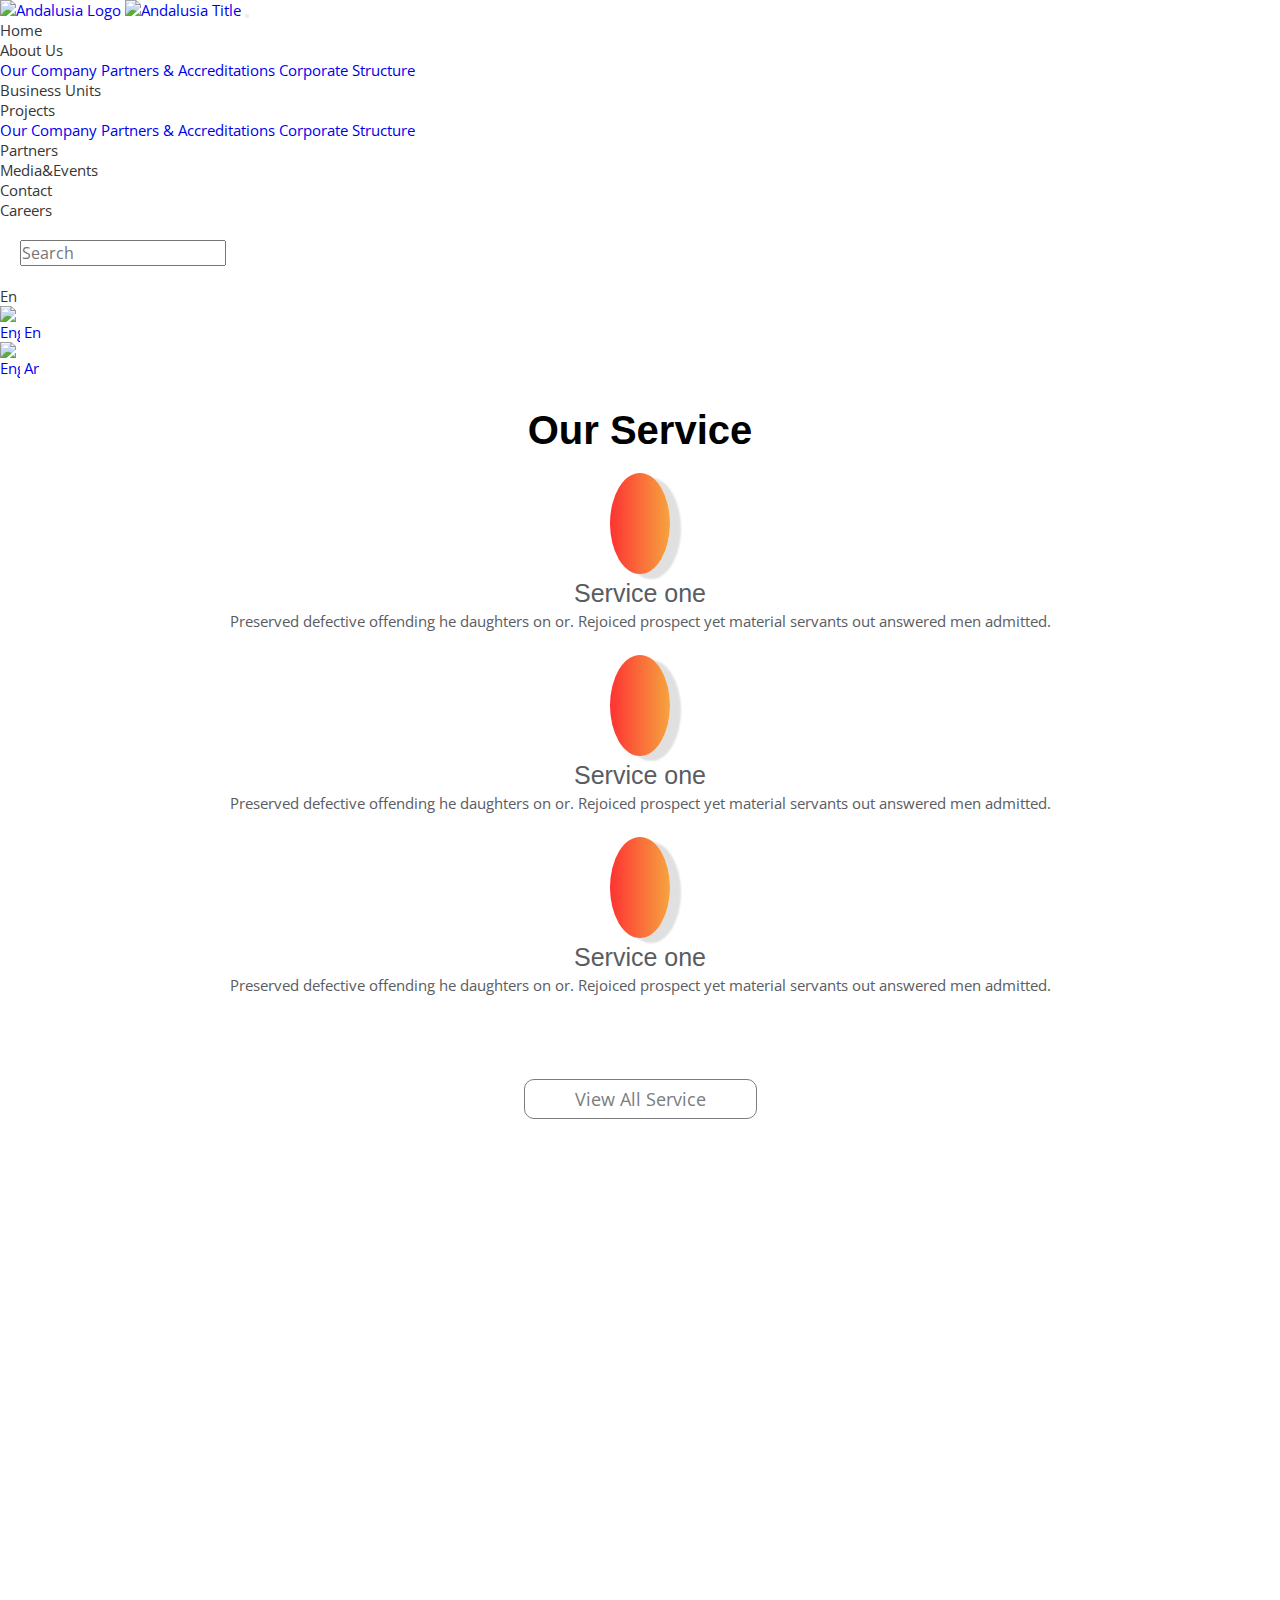
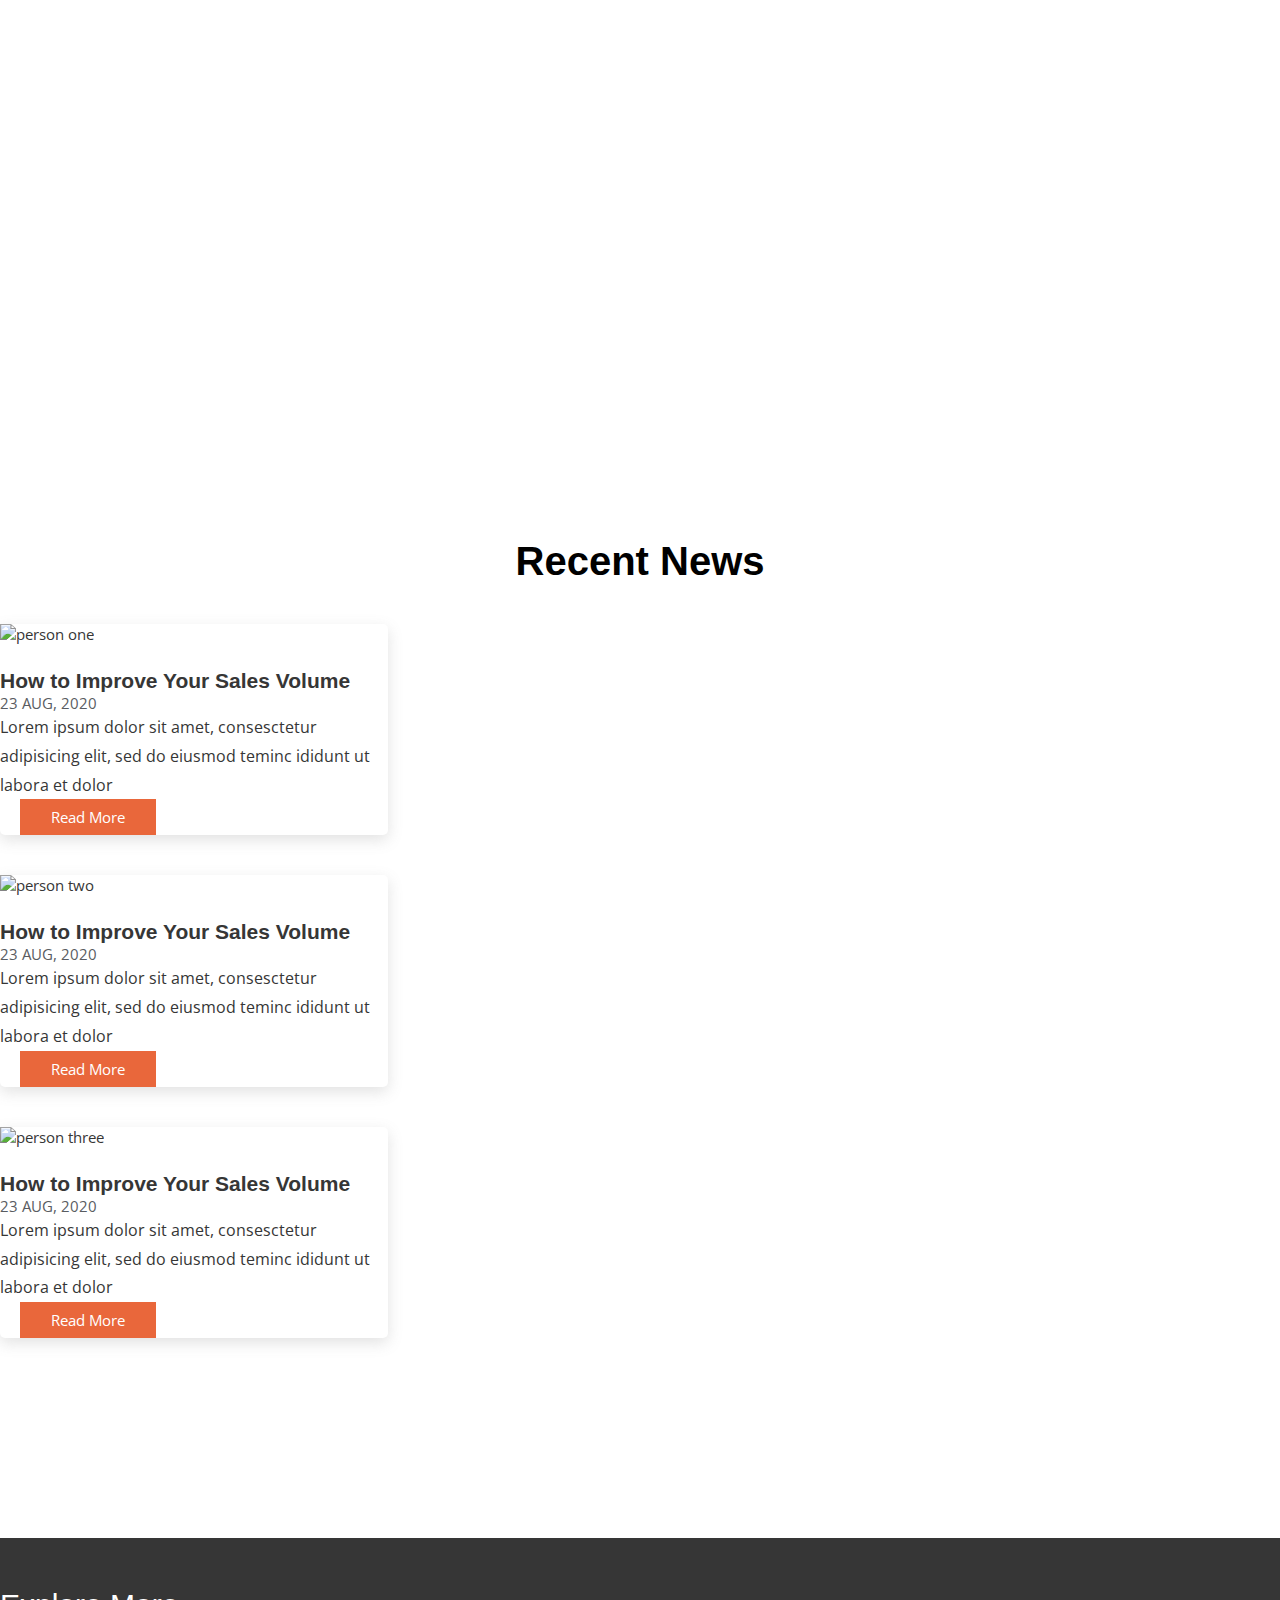
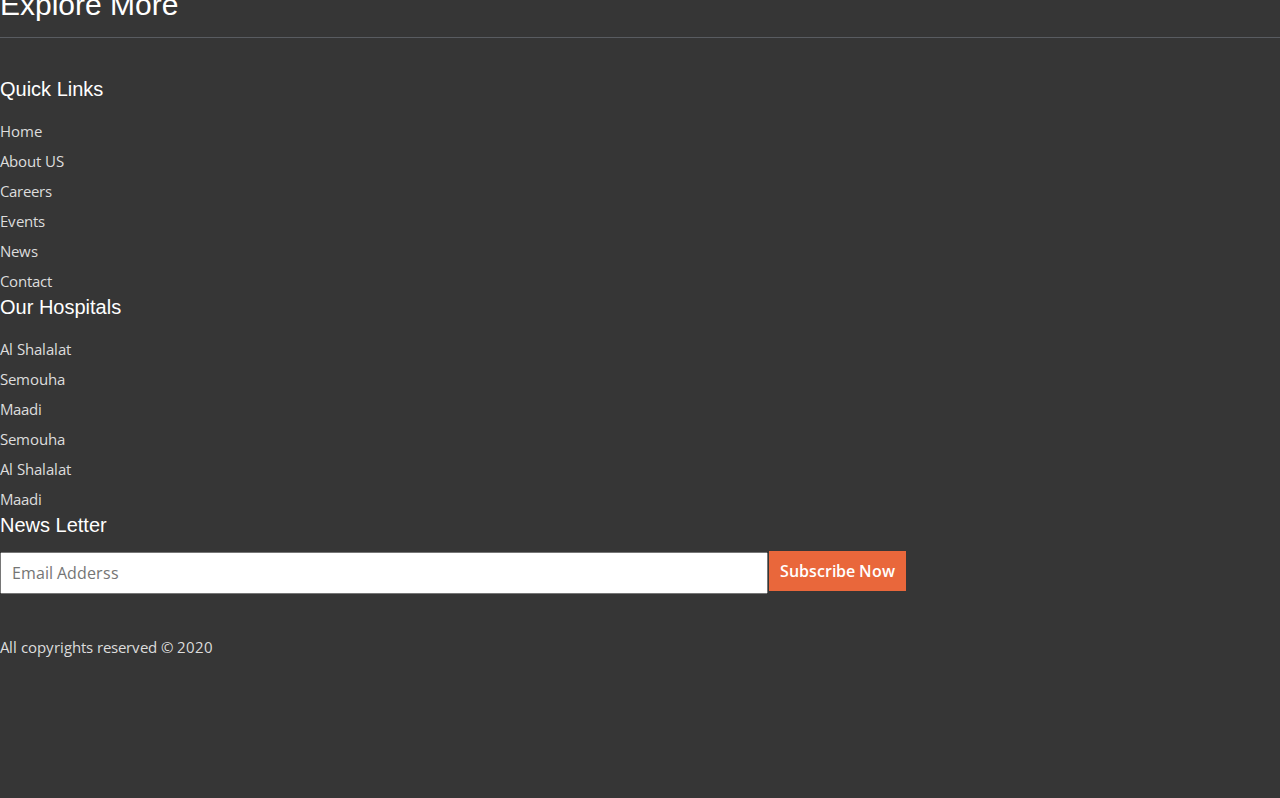
==== index.html @ 918c397b "Add Partner section" ====
<!DOCTYPE html>
<html lang="en">

<head>
    <meta charset="UTF-8">
    <meta name="viewport" content="width=device-width, initial-scale=1.0">
    <title>andalusiagroup</title>

    <!-- Favicons-->
    <link rel="icon" type="image/png" sizes="32x32" href="images/logo/favicon.ico" />

    <!-- Google Fonts -->
    <link rel="stylesheet" href="https://fonts.googleapis.com/css2?family=Open+Sans:wght@300&display=swap" />

    <!-- CSS Vendors -->
    <link rel="stylesheet" href="css/vendors/font-awesome-all.css" />
    <link rel="stylesheet" href="css/vendors/flaticon.css" />
    <link rel="stylesheet" href="css/vendors/bootstrap.min.css" />
    <link rel="stylesheet" href="css/vendors/owl.carousel.min.css" />
    <link rel="stylesheet" href="css/vendors/owl.theme.default.css" />

    <!-- Main CSS -->
    <link rel="stylesheet" href="css/style.css" />

    <!-- HTML5 shim and Respond.js for IE8 support of HTML5 elements and media queries -->
    <!-- WARNING: Respond.js doesn't work if you view the page via file:// -->
    <!--[if lt IE 9]>
            <script src="https://oss.maxcdn.com/html5shiv/3.7.3/html5shiv.min.js"></script>
            <script src="https://oss.maxcdn.com/respond/1.4.2/respond.min.js"></script>
    <![endif]-->


</head>

<body>

    <!-- Navbar -->
    <nav id="nav" class="main-nav navbar navbar-expand-lg navbar-light shadow-sm">
        <div class="container">
            <a class="navbar-brand" href="#">
                <img src="images/logo/logo.png" alt="Andalusia Logo" />
                <img src="images/logo/Layer 1.png" alt="Andalusia Title" />
            </a>
            <button class="navbar-toggler" type="button" data-toggle="collapse" data-target="#navbarSupportedContent"
                aria-controls="navbarSupportedContent" aria-expanded="false" aria-label="Toggle navigation">
                <span class="navbar-toggler-icon"></span>
            </button>

            <div class="collapse navbar-collapse" id="navbarSupportedContent">
                <ul class="navbar-nav mr-auto">
                    <li class="nav-item active">
                        <a class="nav-link" href="#">Home</span></a>
                    </li>
                    <li class="nav-item dropdown">
                        <a class="nav-link" href="#" id="navbarDropdown" role="button" data-toggle="dropdown"
                            aria-haspopup="true" aria-expanded="false">
                            About Us
                        </a>
                        <div class="dropdown-menu" aria-labelledby="navbarDropdown">
                            <a class="dropdown-item" href="#">Our Company</a>
                            <a class="dropdown-item" href="#">Partners & Accreditations</a>
                            <a class="dropdown-item" href="#">Corporate Structure</a>
                        </div>
                    </li>
                    <li class="nav-item">
                        <a class="nav-link" href="#our-services">Business Units</a>
                    </li>
                    <li class="nav-item dropdown">
                        <a class="nav-link" href="#" id="navbarDropdown" role="button" data-toggle="dropdown"
                            aria-haspopup="true" aria-expanded="false">
                            Projects
                        </a>
                        <div class="dropdown-menu" aria-labelledby="navbarDropdown">
                            <a class="dropdown-item" href="#">Our Company</a>
                            <a class="dropdown-item" href="#">Partners & Accreditations</a>
                            <a class="dropdown-item" href="#">Corporate Structure</a>
                        </div>
                    </li>
                    <li class="nav-item"><a class="nav-link" href="#">Partners</a></li>
                    <li class="nav-item"><a class="nav-link" href="#">Media&Events</a></li>
                    <li class="nav-item"><a class="nav-link" href="#">Contact</a></li>
                    <li class="nav-item"><a class="nav-link" href="#">Careers</a></li>

                    <li class="nav-item">
                        <a class="nav-link" href="#" id="navbarDropdown" role="button" data-toggle="dropdown"
                            aria-haspopup="true" aria-expanded="false">
                            <i class="far fa-search"></i>
                        </a>
                        <div class="dropdown-menu search-bar" aria-labelledby="navbarDropdown">
                            <form class="form-inline my-2 my-lg-0">
                                <input class="form-control mr-sm-2" type="search" placeholder="Search"
                                    aria-label="Search">
                                <button class="btn btn-search" type="submit"><i class="far fa-search"></i></button>
                            </form>
                        </div>
                    </li>

                    <li class="nav-item dropdown">
                        <a class="nav-link" href="#" id="navbarDropdown" role="button" data-toggle="dropdown"
                            aria-haspopup="true" aria-expanded="false">
                            En
                        </a>
                        <ul class="dropdown-menu dropdown-menu-lang" aria-labelledby="navbarDropdown">
                            <li>
                                <a class="dropdown-item" href="#">
                                    <img class="flag-icon"
                                        src="images/logo/1200px-United-kingdom_flag_icon_round.svg.png" alt="English" />
                                    En
                                </a>
                            </li>
                            <li>
                                <a class="dropdown-item" href="#">
                                    <img class="flag-icon"
                                        src="images/logo/1200px-United-kingdom_flag_icon_round.svg.png" alt="English" />
                                    Ar
                                </a>
                            </li>
                        </ul>
                    </li>

                </ul>
            </div>
        </div>
    </nav>
    <!-- End Navbar -->

    <main>
        <!-- Our Service Section -->
        <section class="our-service">
            <div class="container">

                <h3 class="section-title">Our Service</h3>
                <div class="line"></div>

                <div class="card-group">
                    <div class="card service-card">
                        <div class="card-top">
                            <span><i class="far fa-hospital"></i></span>
                        </div>
                        <div class="card-body">
                            <h5 class="card-title">Service one</h5>
                            <p class="card-text">Preserved defective offending he daughters on or. Rejoiced prospect yet
                                material servants out answered men admitted.</p>
                        </div>
                    </div>
                    <div class="card service-card">
                        <div class="card-top">
                            <span><i class="fal fa-tooth"></i></span>
                        </div>
                        <div class="card-body">
                            <h5 class="card-title">Service one</h5>
                            <p class="card-text">Preserved defective offending he daughters on or. Rejoiced prospect yet
                                material servants out answered men admitted.</p>
                        </div>
                    </div>
                    <div class="card service-card">
                        <div class="card-top">
                            <span><i class="fas fa-hospital-user"></i></span>
                        </div>
                        <div class="card-body">
                            <h5 class="card-title">Service one</h5>
                            <p class="card-text">Preserved defective offending he daughters on or. Rejoiced prospect yet
                                material servants out answered men admitted.</p>
                        </div>
                    </div>
                </div>

                <div class="card-bottom">
                    <a class="btn btn-service" href="#">View All Service</a>
                </div>
            </div>
        </section>
        <!-- End Our Service Section -->

        <!-- Overview Section -->
        <section class="overview">
            <div class="container">
                <h3 class="section-title">Overview</h3>
                <div class="line"></div>

                <p>Andalusia is one of the leading regional players in the healthcare provision space in the Middle
                    East. With a network of general hospitals, specialized medical centers, and polyclinics across Egypt
                    and Saudi Arabia, Andalusia has built a unique footprint both in service spectrum and
                    geographically. Andalusia Group for Medical Services was founded in 1984 by the entrepreneur Dr.
                    Darweesh Zagzoug as a single hospital in Jeddah, Saudi Arabia; and grown over 30 years to own and
                    manage several healthcare facilities in both Saudi and Egypt. The second generation family owner Dr.
                    Hazem Zagzoug, the current CEO has made it possible for a renowned financial institution like the
                    IFC to join forces to serve more than 7 million patients in the last 10 years with amicable quality,
                    and creating 2000 new jobs. We are proud of our origin, our progress, as well as our partners. .</p>
            </div>
        </section>
        <!-- End Overview Section -->

        <!-- Statistics Section -->
        <section class="statistics">
            <div class="container">

                <h3 class="section-title">Statistics</h3>
                <div class="line"></div>

                <div class="card-group">
                    <div class="card statistic-card">
                        <div class="card-top">
                            <span><i class="far fa-walking"></i></span>
                        </div>
                        <div class="card-body">
                            <h5 class="card-title">3.21570</h5>
                            <p class="card-text">Clients Serviced</p>
                        </div>
                    </div>

                    <div class="card statistic-card">
                        <div class="card-top">
                            <span><i class="fas fa-cog"></i></span>
                        </div>
                        <div class="card-body">
                            <h5 class="card-title">5140</h5>
                            <p class="card-text">Machienes</p>
                        </div>
                    </div>

                    <div class="card statistic-card">
                        <div class="card-top">
                            <span><i class="fas fa-user-friends"></i></span>
                        </div>
                        <div class="card-body">
                            <h5 class="card-title">61473</h5>
                            <p class="card-text">Qulified Staff</p>
                        </div>
                    </div>

                    <div class="card statistic-card">
                        <div class="card-top">
                            <span><i class="fas fa-map-marker-alt"></i></span>
                        </div>
                        <div class="card-body">
                            <h5 class="card-title">126</h5>
                            <p class="card-text">Sites</p>
                        </div>
                    </div>
                </div>
            </div>
        </section>
        <!-- End Statistics Section -->

        <!-- News Section -->
        <section class="news">
            <div class="container">
                <h3 class="section-title">Recent News</h3>
                <div class="line"></div>

                <div class="card-group">
                    <div class="card new-card">
                        <div class="card-top">
                            <img src="images/others/Layer1.png" alt="person one">
                        </div>
                        <div class="card-body">
                            <h5 class="card-title">How to Improve Your Sales Volume</h5>
                            <span class="data">23 AUG, 2020</span>
                            <p class="card-text">Lorem ipsum dolor sit amet, consesctetur adipisicing elit, sed do
                                eiusmod teminc ididunt ut labora et dolor</p>
                        </div>
                        <div class="card-bottom"><a class="btn btn-card" href="#">Read More</a></div>
                    </div>

                    <div class="card new-card">
                        <div class="card-top">
                            <img src="images/others/Layer2.png" alt="person two">
                        </div>
                        <div class="card-body">
                            <h5 class="card-title">How to Improve Your Sales Volume</h5>
                            <span class="data">23 AUG, 2020</span>
                            <p class="card-text">Lorem ipsum dolor sit amet, consesctetur adipisicing elit, sed do
                                eiusmod teminc ididunt ut labora et dolor</p>
                        </div>
                        <div class="card-bottom"><a class="btn btn-card" href="#">Read More</a></div>
                    </div>

                    <div class="card new-card">
                        <div class="card-top">
                            <img src="images/others/Layer1.png" alt="person three">
                        </div>
                        <div class="card-body">
                            <h5 class="card-title">How to Improve Your Sales Volume</h5>
                            <span class="data">23 AUG, 2020</span>
                            <p class="card-text">Lorem ipsum dolor sit amet, consesctetur adipisicing elit, sed do
                                eiusmod teminc ididunt ut labora et dolor</p>
                        </div>
                        <div class="card-bottom"><a class="btn btn-card" href="#">Read More</a></div>
                    </div>

                </div>
            </div>
        </section>
        <!-- End News Section -->

        <!-- Partner Section -->
        <section class="partenr">

            <h3 class="section-title">Great Partners</h3>
            <div class="line"></div>

            <div class="owl-carousel owl-theme">
                <div class="item">
                    <img src="images/partners/partner1.png" alt="partner1">
                </div>
                <div class="item">
                    <img src="images/partners/partner2.png" alt="partner2">
                </div>
                <div class="item">
                    <img src="images/partners/partner3.png" alt="partner3">
                </div>
                <div class="item">
                    <img src="images/partners/partner4.png" alt="partner4">
                </div>
                <div class="item">
                    <img src="images/partners/partner4.png" alt="partner5">
                </div>
                <div class="item">
                    <img src="images/partners/partner5.png" alt="partner6">
                </div>
            </div>
        </section>
        <!-- End Partner Section -->

    </main>

    <!-- Footer -->
    <footer class="main-footer">
        <div class="container">
            <h3 class="footer-title">Explore More</h3>

            <div class="body-footer">
                <div class="row">
                    <div class="col-lg-6 col-md-6 side-left">
                        <div class="row">
                            <div class="col-lg-6 col-md-6">
                                <h4 class="title">Quick Links</h4>
                                <ul>
                                    <li class="item">Home</li>
                                    <li class="item">About US</li>
                                    <li class="item">Careers</li>
                                    <li class="item">Events</li>
                                    <li class="item">News</li>
                                    <li class="item">Contact</li>
                                </ul>
                            </div>
                            <div class="col-lg-6 col-md-6">
                                <h4 class="title">Our Hospitals</h4>
                                <ul>
                                    <li class="item">Al Shalalat</li>
                                    <li class="item">Semouha</li>
                                    <li class="item">Maadi</li>
                                    <li class="item">Semouha</li>
                                    <li class="item">Al Shalalat</li>
                                    <li class="item">Maadi</li>
                                </ul>
                            </div>
                        </div>
                    </div>
                    <div class="col-lg-6 col-md-6 side-right">
                        <h4 class="title">News Letter</h4>
                        <form action="">
                            <input class="input-form" type="mail" placeholder="Email Adderss" />
                            <button class="btn btn-submit">Subscribe Now</button>
                        </form>
                        <div>
                            <p>All copyrights reserved &copy; 2020</p>
                            <div class="socialLinks">
                                <a href="#"><i class="fab fa-twitter"></i></a>
                                <a href="#"><i class="fab fa-facebook-f"></i></a>
                                <a href="#"><i class="fab fa-instagram"></i></a>
                            </div>
                        </div>
                    </div>
                </div>
            </div>
        </div>
    </footer>
    <!--End Footer -->

    <!-- plugins -->
    <script src="js/jquery.min.js"></script>
    <script src="js/popper.min.js"></script>
    <script src="js/bootstrap.min.js"></script>
    <script src="js/owl.carousel.min.js"></script>

    <!-- Main JS -->
    <script src="js/main.js"></script>
</body>

</html>
---- css/style.css ----
/*
Name: 			style.scss
Written by: 	Ahmed Osama Bedawy - (https://github.com/ahmeddoosama)
*/
/* Colors */
/* Fonts */
/* btns */
/* cards */
/* Sections */
/* Section titles */
/* Responsive */
/* Colors */
/*** 

====================================================================
  Global Settings
====================================================================

 ***/
html {
  box-sizing: border-box;
  -ms-overflow-style: scrollbar;
}

*,
*::before,
*::after {
  box-sizing: inherit;
  margin: 0;
  padding: 0;
}

body {
  font-family: "Open Sans", sans-serif;
  font-size: 15px;
  font-weight: 400;
}

a {
  text-decoration: none;
  transition: all 500ms ease;
  -moz-transition: all 500ms ease;
  -webkit-transition: all 500ms ease;
  -ms-transition: all 500ms ease;
  -o-transition: all 500ms ease;
}

a:hover {
  text-decoration: none;
  outline: none;
}

input,
button,
select,
textarea {
  font-family: "Open Sans", sans-serif;
  font-weight: 400;
  font-size: 16px;
}

ul,
li {
  list-style: none;
  padding: 0px;
  margin: 0px;
}

input {
  transition: all 500ms ease;
}

button:focus,
input:focus,
textarea:focus {
  outline: none;
  box-shadow: none;
  transition: all 500ms ease;
}

p {
  position: relative;
  font-family: "Open Sans", sans-serif;
  font-weight: 400;
  line-height: 1.8;
  margin: 0px;
  transition: all 500ms ease;
}

h1,
h2,
h3,
h4,
h5,
h6 {
  position: relative;
  font-family: "Open Sans Condensed", sans-serif;
  font-weight: 400;
  margin: 0px;
  transition: all 500ms ease;
}

img {
  max-width: 100%;
}

/* Section Title */
.section-title {
  text-align: center;
  font-size: 40px;
  font-weight: 600;
  margin: 30px 0;
}

/* Colors */
/* Fonts */
/* btns */
/* cards */
/* Sections */
/* Section titles */
/* Responsive */
/* Colors */
.btn {
  color: #e9673b;
  text-align: center;
  border: 1px solid #e9673b;
  background-color: unset;
  border-radius: 0;
  width: auto;
  outline: none;
  cursor: pointer;
  text-decoration: none;
  display: inline-block;
}
.btn:hover {
  color: #e9673b;
  opacity: 0.5;
}

/* btn-search */
.btn-search {
  border: none;
  position: absolute;
  right: 25px;
}

/* btn-service */
.btn-service {
  color: #595C61;
  border: 1px solid #595C61;
  opacity: 0.8;
  padding: 7px 50px;
  border-radius: 10px;
  font-size: 18px;
}

/* btn-card */
.btn-card {
  padding: 7px 30px;
  color: #FFF;
  background-color: #e9673b;
}

/* btn-submit */
.btn-submit {
  position: relative;
  bottom: 2px;
  right: 3px;
  padding: 8px 10px;
  color: #FFF;
  background-color: #e9673b;
  font-weight: 600;
}

/* Colors */
/* Fonts */
/* btns */
/* cards */
/* Sections */
/* Section titles */
/* Responsive */
/* Colors */
.card {
  border: none;
  text-align: center;
  margin: 40px 0;
  color: #363636;
  background-color: unset;
}
.card .card-top {
  margin-bottom: 25px;
}
.card .card-top > span {
  padding: 20px 30px;
  color: #FFF;
  font-size: 45px;
}
.card .card-body .card-title {
  font-size: 25px;
}

/* Service Card */
.service-card .card-top > span {
  background-image: linear-gradient(90deg, #833ab4 0%, #a3328c 0%, #fd1d1d 0%, #f69b2b 100%, #f69b2b 100%);
  border-radius: 50%;
  box-shadow: 11px 5px 2px #DDD;
  opacity: 0.9;
}
.service-card .card-body .card-title,
.service-card .card-body .card-text {
  color: #595C61;
}

/* statistics Card */
.statistic-card .card-top > span {
  padding: 10px 20px;
  font-size: 45px;
  border: 3px solid #FFF;
  border-radius: 15px;
}
.statistic-card .card-body {
  color: #FFF;
}
.statistic-card .card-body .card-title {
  font-size: 30px;
  font-weight: 600;
}
.statistic-card .card-body .card-text {
  font-size: 20px;
  font-weight: 600;
  line-height: 1;
}
.statistic-card:hover span {
  color: #e9673b;
  background-color: #FFF;
}

/* Nwes Card */
.new-card {
  text-align: left;
  border-radius: 5px;
  box-shadow: 0 5px 15px 0 rgba(110, 110, 110, 0.2);
  max-width: 30.333333%;
  margin-right: 3%;
}
.new-card .card-body .card-title {
  font-weight: 600;
  font-size: 21px;
}
.new-card .card-body .data {
  color: #595C61;
}
.new-card .card-body .card-text {
  font-size: 16px;
}
.new-card .card-bottom {
  margin: 0 0 20px 20px;
}

/* ========== Contain navbar style ========== */
/* Colors */
/* Fonts */
/* btns */
/* cards */
/* Sections */
/* Section titles */
/* Responsive */
/* Colors */
/* ========== Navbar ========== */
.main-nav {
  position: relative;
  right: 0;
  left: 0;
  z-index: 1030;
}
.main-nav .navbar-collapse {
  flex-grow: 0;
}
.main-nav .navbar-collapse .navbar-nav .nav-item .nav-link {
  color: #363636;
}
.main-nav .navbar-collapse .navbar-nav .nav-item .nav-link:hover, .main-nav .navbar-collapse .navbar-nav .nav-item .nav-link:focus {
  color: #e9673b;
}
.main-nav .navbar-collapse .navbar-nav .nav-item .dropdown-menu {
  top: 55px;
}
.main-nav .navbar-collapse .navbar-nav .nav-item .search-bar {
  left: unset;
  right: 12%;
  padding: 20px;
  top: 73px;
}
.main-nav .navbar-collapse .navbar-nav .nav-item .dropdown-menu-lang {
  left: unset;
  right: 0;
}
.main-nav .navbar-collapse .navbar-nav .nav-item .flag-icon {
  max-width: 20px;
}

/* ========== Contain Footer style ========== */
/* Colors */
/* Fonts */
/* btns */
/* cards */
/* Sections */
/* Section titles */
/* Responsive */
/* Colors */
/* ========== Footer ========== */
.main-footer {
  background-color: #363636;
  color: #FFF;
  padding: 50px 0;
}
.main-footer .footer-title {
  text-align: start;
  border-bottom: 1px solid #595C61;
  font-size: 30px;
  padding-bottom: 15px;
}
.main-footer .body-footer {
  padding-top: 40px;
}
.main-footer .body-footer .title {
  font-size: 20px;
  padding-bottom: 15px;
}
.main-footer .body-footer ul > li {
  line-height: 2;
  color: #DDD;
}
.main-footer .body-footer .side-right .input-form {
  width: 60%;
  padding: 8px 10px;
}
.main-footer .body-footer .side-right > div {
  padding: 40px 0;
  color: #DDD;
}
.main-footer .body-footer .side-right .socialLinks {
  padding: 10px 0;
}
.main-footer .body-footer .side-right .socialLinks > a {
  margin-right: 10px;
  font-size: 20px;
  color: #DDD;
}

/* ========== Contain Home page style ========== */
/* Colors */
/* Fonts */
/* btns */
/* cards */
/* Sections */
/* Section titles */
/* Responsive */
/* Colors */
/* ========== Home page ========== */
main {
  /* All sections */
  /* our-service sections */
  /* overview sections */
  /* statistics sections */
  /* overview sections */
  /* statistics sections */
  /* Partner Section */
}
main section {
  margin: 20px 0 40px 0;
  text-align: center;
}
main .our-service .card-group {
  padding-bottom: 40px;
}
main .overview,
main .statistics {
  padding-top: 20px;
  background-size: cover;
  height: 450px;
}
main .overview h3,
main .statistics h3 {
  color: #FFF !important;
}
main .overview {
  background: url("../../images/background/Layer 7.png") no-repeat center center fixed;
}
main .overview p {
  font-size: 18px;
  color: #FFF !important;
}
@media only screen and (max-width: 1200px) {
  main .overview p {
    font-size: 15px;
  }
}
@media only screen and (max-width: 767px) {
  main .overview {
    height: 510px;
  }
  main .overview p {
    font-size: 12px;
  }
}
main .statistics {
  background: url("../../images/background/Layer 8.png") no-repeat center center fixed;
  padding-bottom: 20px;
}
main .partenr {
  background-image: url("../../images/background/Rectangle 10.png");
  padding-top: 5px;
  margin: 20px 0 0 0;
}
main .partenr .section-title {
  margin: 0;
  padding: 20px 0 90px 0;
  color: #FFF;
}
main .partenr .owl-carousel .owl-nav,
main .partenr .owl-carousel .owl-dots {
  display: none;
}
main .partenr .owl-carousel .owl-item {
  margin-right: 40px !important;
}

/*# sourceMappingURL=style.css.map */
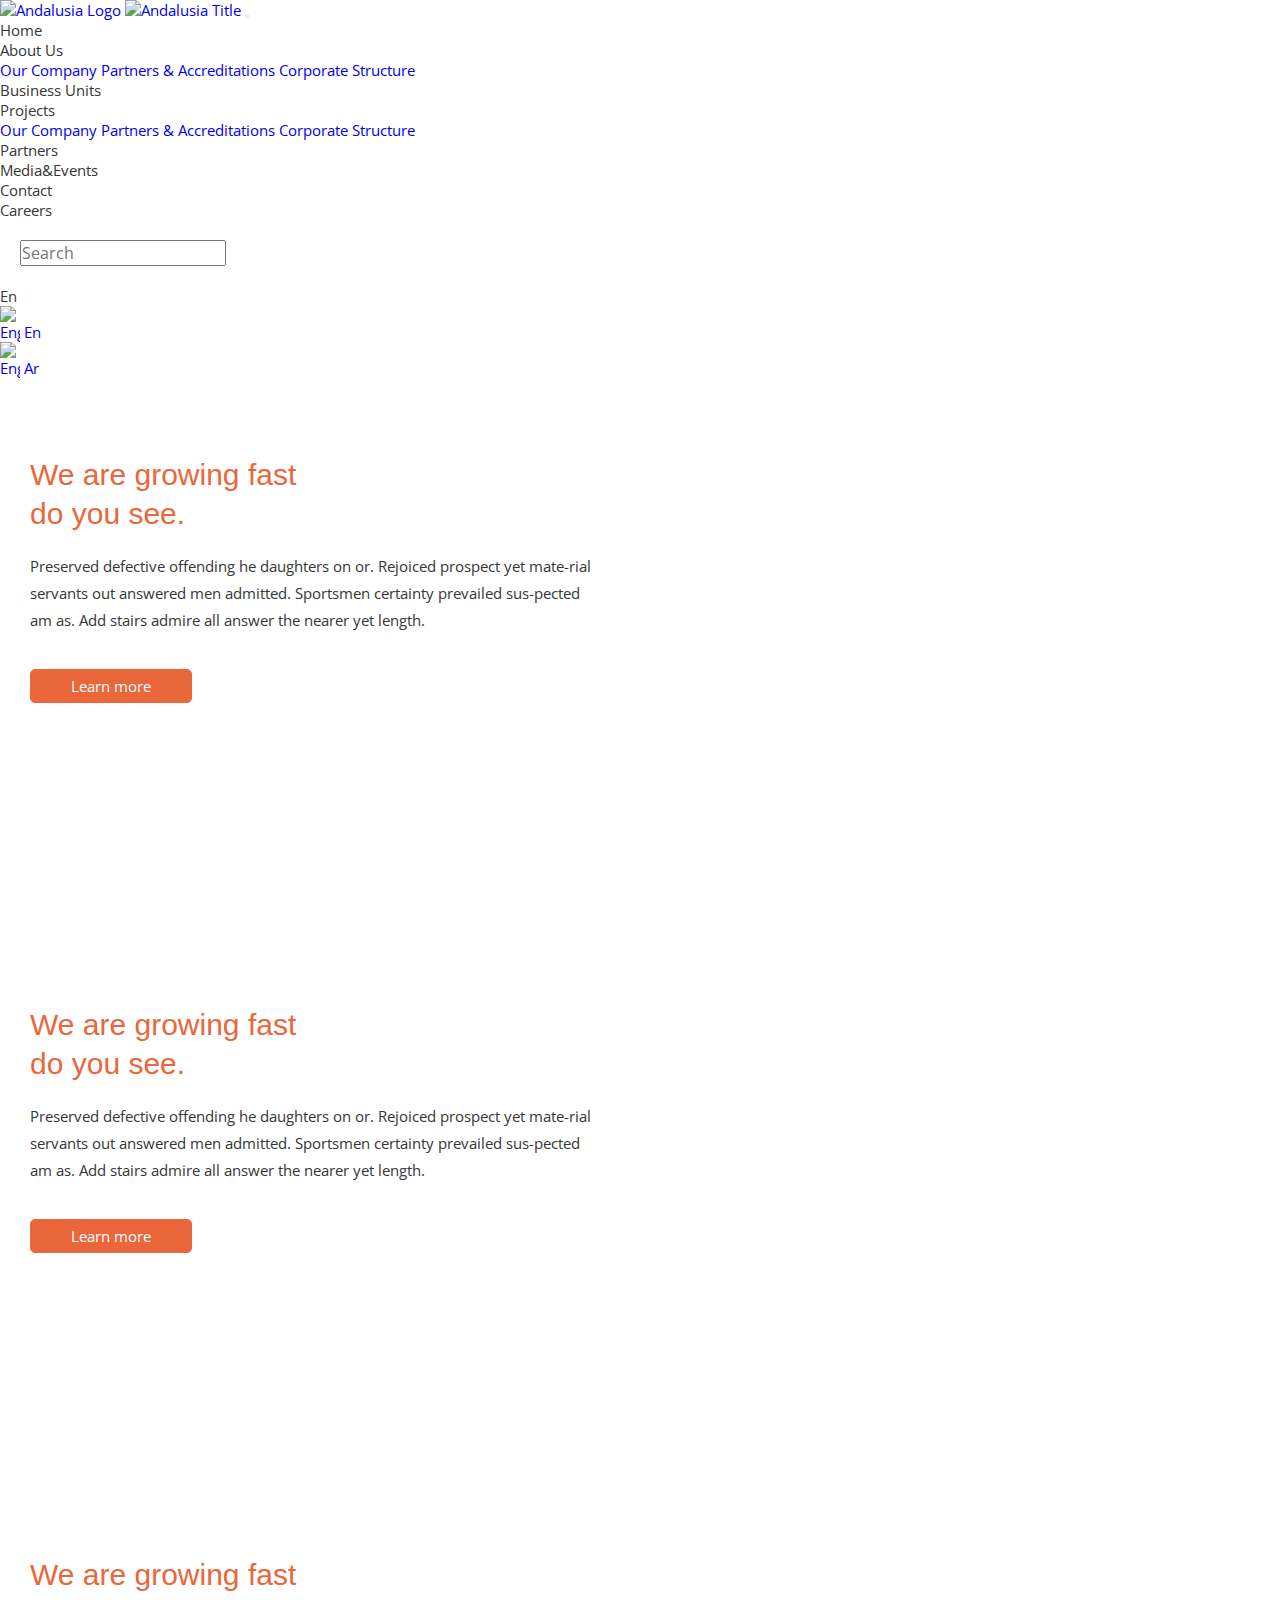
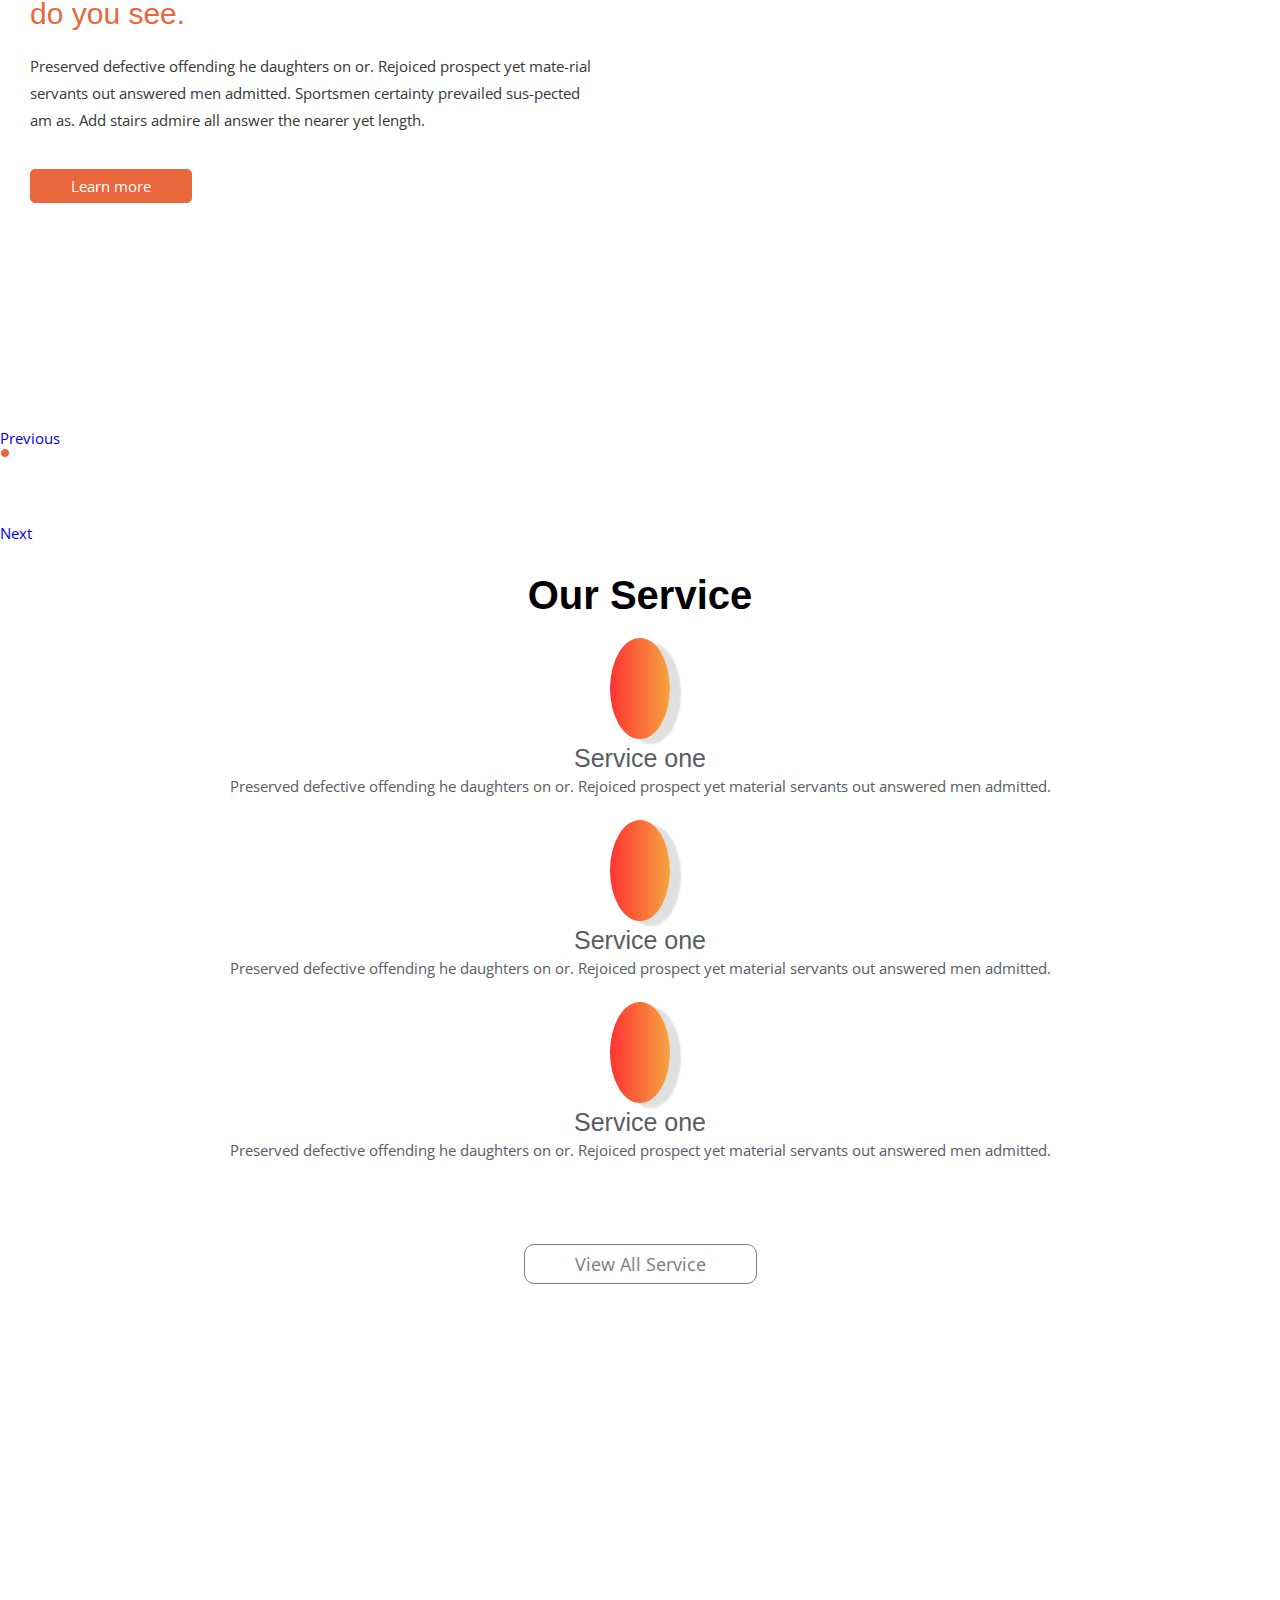
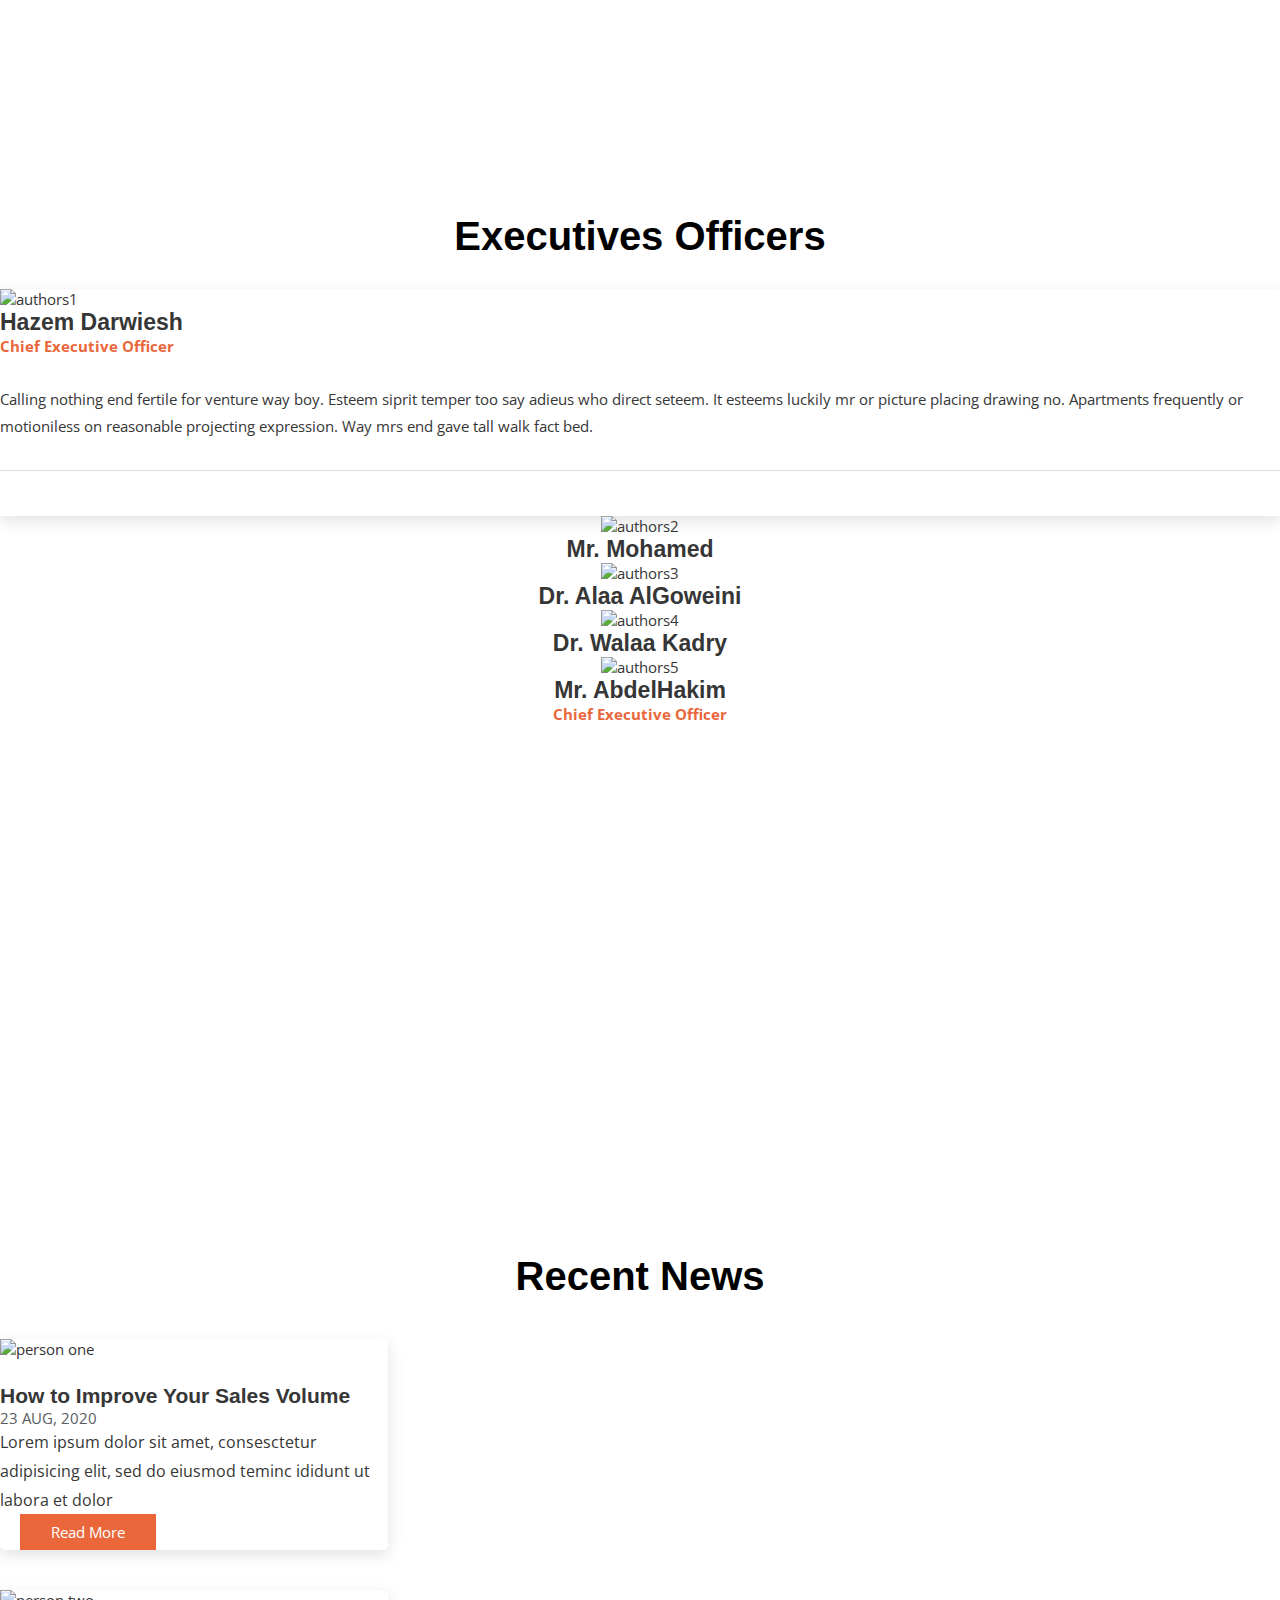
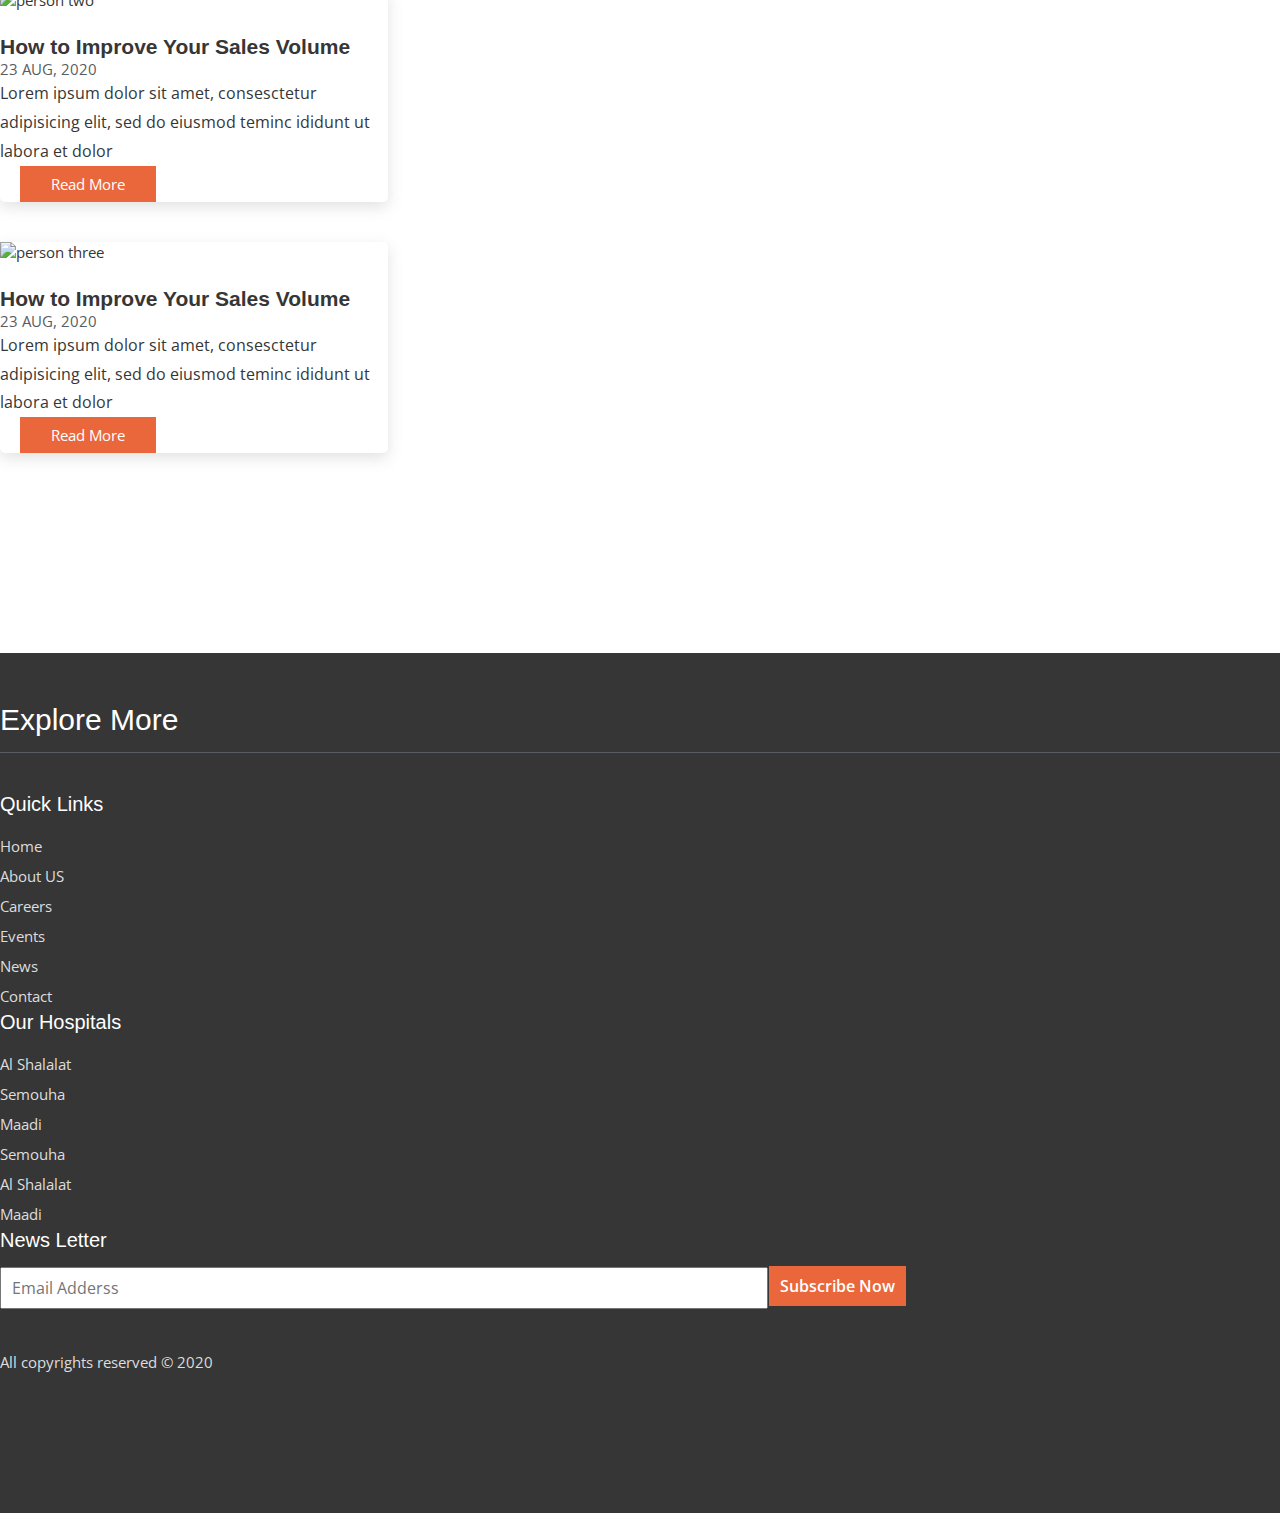
==== commit e41a8636: "Add Header" ====
--- a/index.html
+++ b/index.html
@@ -124,6 +124,105 @@
     </nav>
     <!-- End Navbar -->
 
+    <!-- Main Header -->
+    <header class="main-header">
+        <div id="carouselExampleIndicators" class="carousel slide" data-ride="carousel">
+            <div class="carousel-inner">
+                <div class="carousel-item active bg-one">
+
+                    <div class="carousel-body">
+                        <div class="container">
+                            <h1>We are growing fast <br /> do you see.</h1>
+                            <p>Preserved defective offending he daughters on or. Rejoiced prospect yet mate-rial
+                                <br />servants out
+                                answered
+                                men
+                                admitted. Sportsmen certainty prevailed sus-pected <br /> am as. Add stairs admire all
+                                answer the nearer
+                                yet
+                                length.
+                            </p>
+                            <a class="btn btn-header" href="#">Learn more</a>
+                        </div>
+                    </div>
+                </div>
+
+                <div class="carousel-item bg-one">
+                    <div class="carousel-body">
+                        <div class="container">
+                            <h1>We are growing fast <br /> do you see.</h1>
+                            <p>Preserved defective offending he daughters on or. Rejoiced prospect yet mate-rial
+                                <br />servants out
+                                answered
+                                men
+                                admitted. Sportsmen certainty prevailed sus-pected <br /> am as. Add stairs admire all
+                                answer the nearer
+                                yet
+                                length.
+                            </p>
+                            <a class="btn btn-header" href="#">Learn more</a>
+                        </div>
+                    </div>
+                </div>
+
+                <div class="carousel-item bg-one">
+                    <div class="carousel-body">
+                        <div class="container">
+                            <h1>We are growing fast <br /> do you see.</h1>
+                            <p>Preserved defective offending he daughters on or. Rejoiced prospect yet mate-rial
+                                <br />servants out
+                                answered
+                                men
+                                admitted. Sportsmen certainty prevailed sus-pected <br /> am as. Add stairs admire all
+                                answer the nearer
+                                yet
+                                length.
+                            </p>
+                            <a class="btn btn-header" href="#">Learn more</a>
+                        </div>
+                    </div>
+                </div>
+            </div>
+
+            <div class="conrotl">
+                <a class="" href="#carouselExampleIndicators" role="button" data-slide="prev">
+                    <span class="carousel-control-prev-icon" aria-hidden="true"><i
+                            class="fas fa-chevron-down"></i></span>
+                    <span class="sr-only">Previous</span>
+                </a>
+
+                <ol class="carousel-indicators">
+                    <li data-target="#carouselExampleIndicators" data-slide-to="0" class="active"></li>
+                    <li data-target="#carouselExampleIndicators" data-slide-to="1"></li>
+                    <li data-target="#carouselExampleIndicators" data-slide-to="2"></li>
+                </ol>
+
+                <a class="" href="#carouselExampleIndicators" role="button" data-slide="next">
+                    <span class="carousel-control-next-icon" aria-hidden="true"><i class="fas fa-chevron-up"></i></span>
+                    <span class="sr-only">Next</span>
+                </a>
+            </div>
+        </div>
+
+        <div class="header-mobile">
+            <div class="overlay">
+                <div class="container">
+                    <h1>We are growing fast do you see.</h1>
+                    <p>Preserved defective offending he daughters on or. Rejoiced prospect yet mate-rial <br />servants
+                        out answered
+                        men
+                        admitted. Sportsmen certainty prevailed sus-pected <br /> am as. Add stairs admire all answer
+                        the nearer yet
+                        length.</p>
+                    <a class="btn btn-header" href="#">Learn more</a>
+                </div>
+            </div>
+        </div>
+
+
+    </header>
+    <!-- End Main Header -->
+
     <main>
         <!-- Our Service Section -->
         <section class="our-service">
@@ -190,6 +289,76 @@
             </div>
         </section>
         <!-- End Overview Section -->
+
+        <!-- Executives Section -->
+        <section class="executives">
+            <div class="container">
+                <h3 class="section-title">Executives Officers</h3>
+                <div class="line"></div>
+
+                <div class="row">
+                    <div class="col-lg-6 col-md-6 side-left">
+                        <div class="card executive-card">
+                            <img src="images/authors/authors1.png" class="card-img-top" alt="authors1">
+                            <div class="card-body">
+                                <h5 class="card-title">Hazem Darwiesh</h5>
+                                <span>Chief Executive Officer</span>
+                                <p class="card-text">Calling nothing end fertile for venture way boy. Esteem siprit
+                                    temper too say adieus who direct seteem. It esteems luckily mr or picture placing
+                                    drawing no. Apartments frequently or motioniless on reasonable projecting
+                                    expression. Way mrs end gave tall walk fact bed.</p>
+                                <div class="card_bottom">
+                                    <a href="#" class="btn social-btn"><i class="fab fa-facebook-f"></i></a>
+                                    <a href="#" class="btn social-btn"><i class="fab fa-twitter"></i></a>
+                                    <a href="#" class="btn social-btn"><i class="fab fa-linkedin-in"></i></a>
+                                    <a href="#" class="btn social-btn"><i class="fab fa-instagram"></i></a>
+                                </div>
+                            </div>
+                        </div>
+                    </div>
+                    <div class="col-lg-6 col-md-6 side-right">
+                        <div class="row">
+                            <div class="col-lg-6 col-md-6">
+                                <div class="card executive-card">
+                                    <img src="images/authors/authors2.png" class="card-img-top" alt="authors2">
+                                    <div class="card-body">
+                                        <h5 class="card-title">Mr. Mohamed</h5>
+                                    </div>
+                                </div>
+                            </div>
+                            <div class="col-lg-6 col-md-6">
+                                <div class="card executive-card">
+                                    <img src="images/authors/authors3.png" class="card-img-top" alt="authors3">
+                                    <div class="card-body">
+                                        <h5 class="card-title">Dr. Alaa AlGoweini</h5>
+                                    </div>
+                                </div>
+                            </div>
+                        </div>
+                        <div class="row">
+                            <div class="col-lg-6 col-md-6">
+                                <div class="card executive-card">
+                                    <img src="images/authors/authors4.png" class="card-img-top" alt="authors4">
+                                    <div class="card-body">
+                                        <h5 class="card-title">Dr. Walaa Kadry</h5>
+                                    </div>
+                                </div>
+                            </div>
+                            <div class="col-lg-6 col-md-6">
+                                <div class="card executive-card">
+                                    <img src="images/authors/authors5.png" class="card-img-top" alt="authors5">
+                                    <div class="card-body">
+                                        <h5 class="card-title">Mr. AbdelHakim</h5>
+                                        <span>Chief Executive Officer</span>
+                                    </div>
+                                </div>
+                            </div>
+                        </div>
+                    </div>
+                </div>
+            </div>
+        </section>
+        <!-- End Executives Section -->
 
         <!-- Statistics Section -->
         <section class="statistics">
--- a/css/style.css
+++ b/css/style.css
@@ -137,6 +137,15 @@
   opacity: 0.5;
 }
 
+/* btn-header */
+.btn-header {
+  background-color: #e9673b;
+  color: #FFF;
+  margin-top: 35px;
+  padding: 6px 40px;
+  border-radius: 5px;
+}
+
 /* btn-search */
 .btn-search {
   border: none;
@@ -172,6 +181,15 @@
   font-weight: 600;
 }
 
+/* social-btn */
+.social-btn {
+  border: none;
+  background-color: #0b2134;
+  color: #FFF;
+  border-radius: 50%;
+  margin-right: 10px;
+}
+
 /* Colors */
 /* Fonts */
 /* btns */
@@ -257,6 +275,32 @@
   margin: 0 0 20px 20px;
 }
 
+/* executive-card */
+.executive-card {
+  margin: 0;
+}
+.executive-card .card-body .card-title {
+  font-size: 23px !important;
+  font-weight: 600;
+  margin-bottom: 0;
+}
+.executive-card .card-body span {
+  font-weight: bold;
+  color: #e9673b;
+}
+
+.side-left .executive-card {
+  text-align: start;
+  box-shadow: 0 5px 15px 0 rgba(110, 110, 110, 0.2);
+}
+.side-left .executive-card .card-text {
+  padding: 30px 0px;
+}
+.side-left .executive-card .card_bottom {
+  border-top: 1px solid #DDD;
+  padding-top: 25px;
+}
+
 /* ========== Contain navbar style ========== */
 /* Colors */
 /* Fonts */
@@ -297,6 +341,113 @@
 }
 .main-nav .navbar-collapse .navbar-nav .nav-item .flag-icon {
   max-width: 20px;
+}
+
+/* ========== Contain Header style ========== */
+/* Colors */
+/* Fonts */
+/* btns */
+/* cards */
+/* Sections */
+/* Section titles */
+/* Responsive */
+/* Colors */
+/* ========== Header ========== */
+.main-header .carousel .carousel-item {
+  background-size: cover;
+  height: 550px;
+  background: url("../../images/background/Layer 25.png") no-repeat center center;
+}
+.main-header .carousel .carousel-item .carousel-body {
+  padding-top: 6%;
+  padding-left: 30px;
+  width: 60%;
+  height: 550px;
+  background: url("../../images/background/Rectangle 3.png") no-repeat;
+}
+.main-header .carousel .carousel-item .carousel-body h1 {
+  line-height: 1.3;
+  color: #e9673b;
+  padding-bottom: 20px;
+}
+.main-header .carousel .carousel-item .carousel-body p {
+  color: #363636;
+}
+.main-header .carousel .carousel-control-prev-icon,
+.main-header .carousel .carousel-control-next-icon {
+  position: absolute;
+  right: 3%;
+  background-image: unset;
+  color: #FFF;
+}
+.main-header .carousel .carousel-control-prev-icon {
+  top: 50%;
+}
+.main-header .carousel .carousel-control-prev-icon:hover {
+  color: #e9673b;
+}
+.main-header .carousel .carousel-control-next-icon {
+  top: 30%;
+}
+.main-header .carousel .carousel-control-next-icon:hover {
+  color: #e9673b;
+}
+.main-header .carousel .carousel-indicators {
+  display: block;
+  right: 45px;
+  bottom: 50%;
+  left: unset;
+  margin: 0;
+}
+.main-header .carousel .carousel-indicators > li {
+  width: 10px;
+  height: 10px;
+  border-radius: 50%;
+  border: 1px solid #FFF;
+  margin-bottom: 15px;
+}
+.main-header .carousel .carousel-indicators > li:hover {
+  background-color: #e9673b;
+}
+.main-header .carousel .carousel-indicators .active {
+  background-color: #e9673b;
+}
+.main-header .header-mobile {
+  display: none;
+}
+@media only screen and (max-width: 1200px) {
+  .main-header .carousel {
+    display: none;
+  }
+  .main-header .header-mobile {
+    background: url("../../images/background/slide1.jpg") no-repeat center center;
+    background-size: cover;
+    height: 550px;
+    color: #FFF;
+    display: inline;
+  }
+  .main-header .header-mobile .overlay {
+    padding: 60px 0;
+    position: relative;
+    width: 100%;
+    height: 100%;
+    top: 0;
+    left: 0;
+    right: 0;
+    bottom: 0;
+    background-color: rgba(0, 0, 0, 0.7);
+    z-index: 2;
+  }
+  .main-header .header-mobile .overlay h1 {
+    font-size: 35px;
+    padding-bottom: 35px;
+    color: #e9673b;
+    line-height: 1.5;
+  }
+  .main-header .header-mobile .overlay p {
+    font-size: 17px;
+    line-height: 1.8;
+  }
 }
 
 /* ========== Contain Footer style ========== */
@@ -385,7 +536,7 @@
   color: #FFF !important;
 }
 main .overview {
-  background: url("../../images/background/Layer 7.png") no-repeat center center fixed;
+  background: url("../../images/background/Layer 7.png") no-repeat center center;
 }
 main .overview p {
   font-size: 18px;
@@ -405,7 +556,7 @@
   }
 }
 main .statistics {
-  background: url("../../images/background/Layer 8.png") no-repeat center center fixed;
+  background: url("../../images/background/Layer 8.png") no-repeat center center;
   padding-bottom: 20px;
 }
 main .partenr {
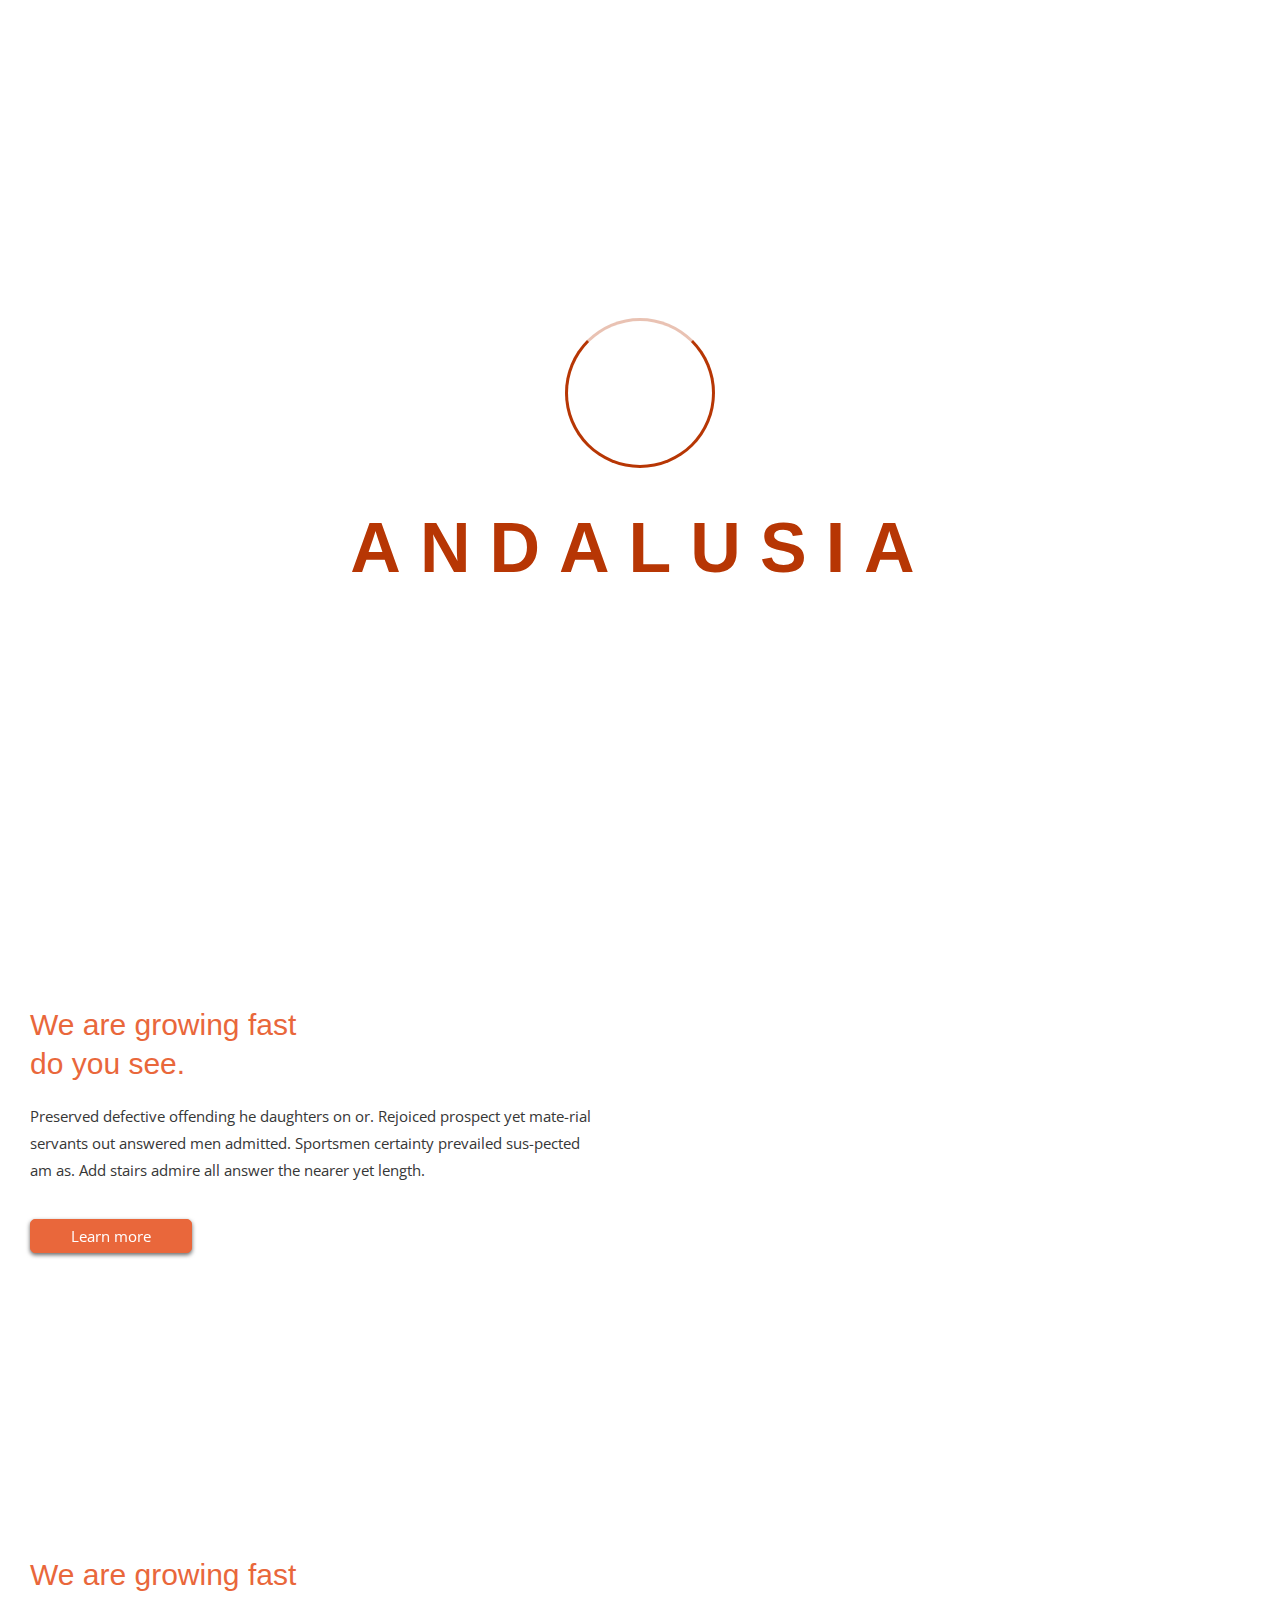
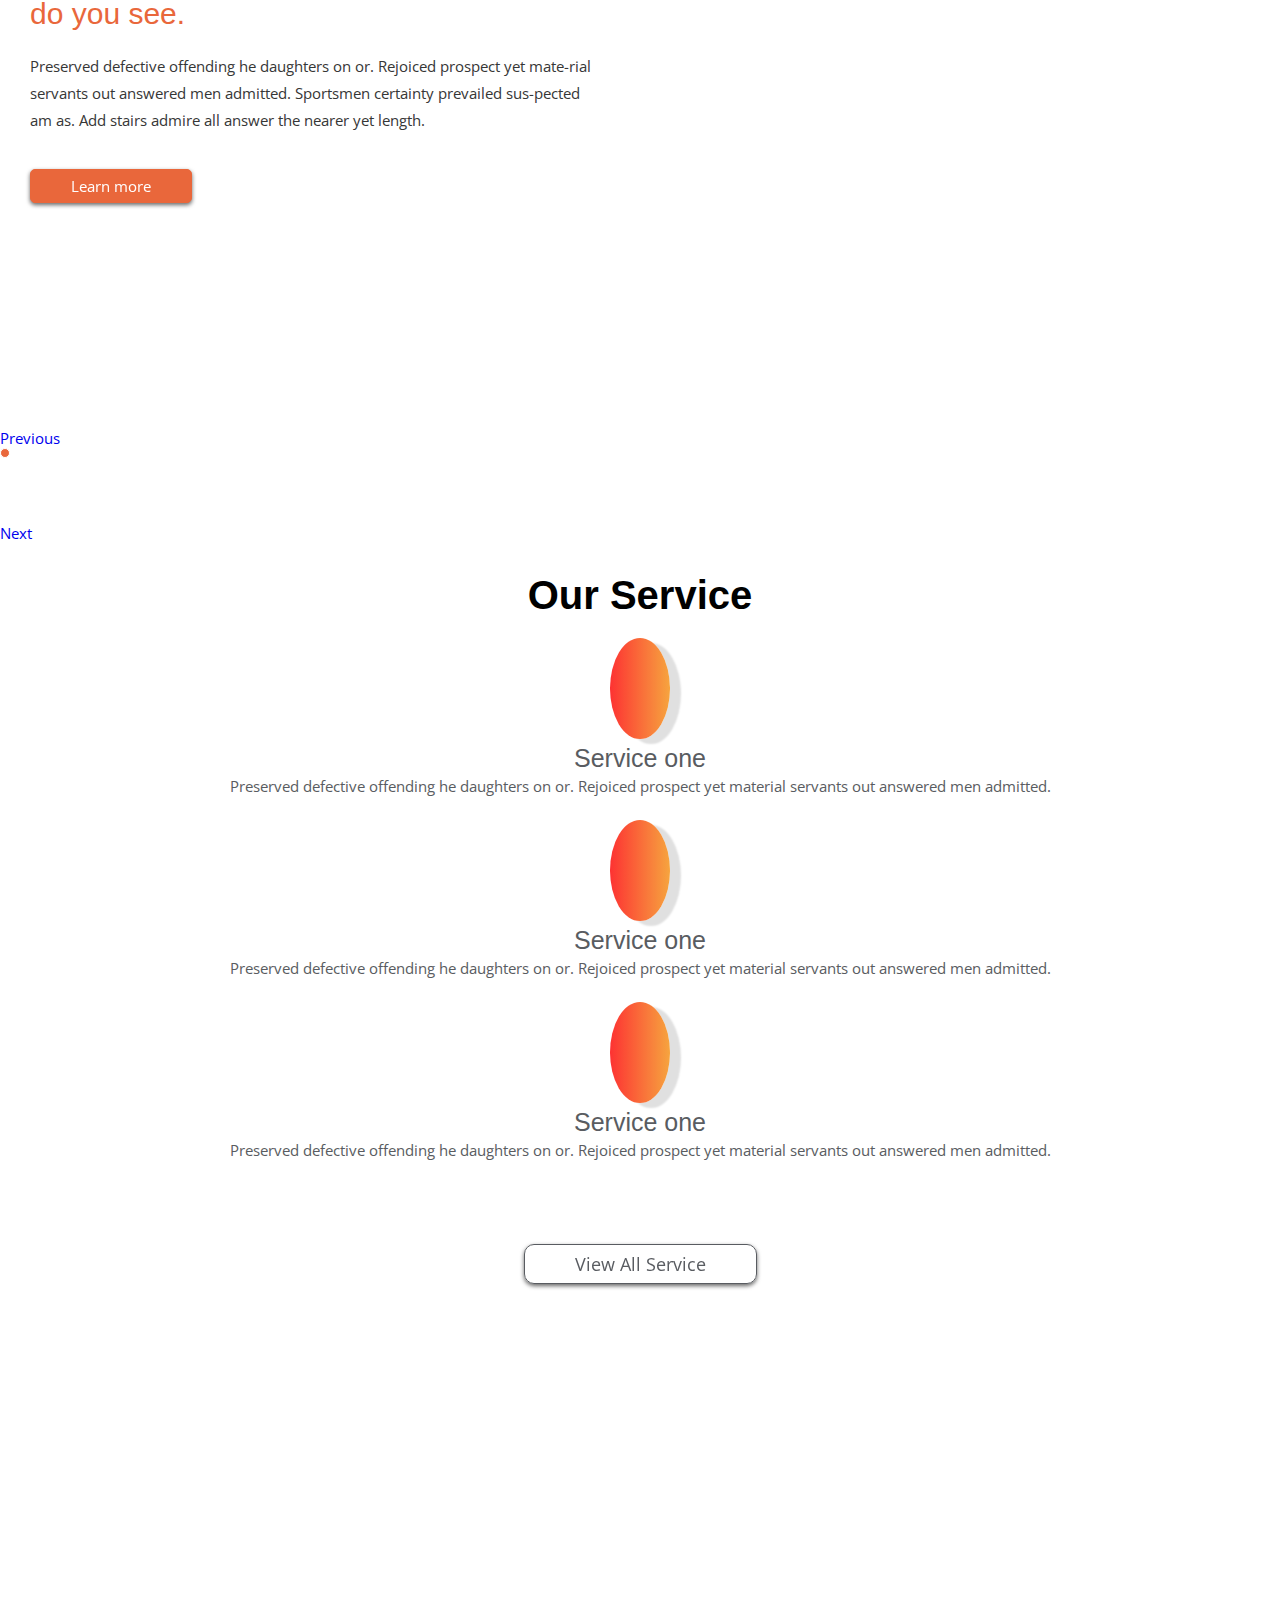
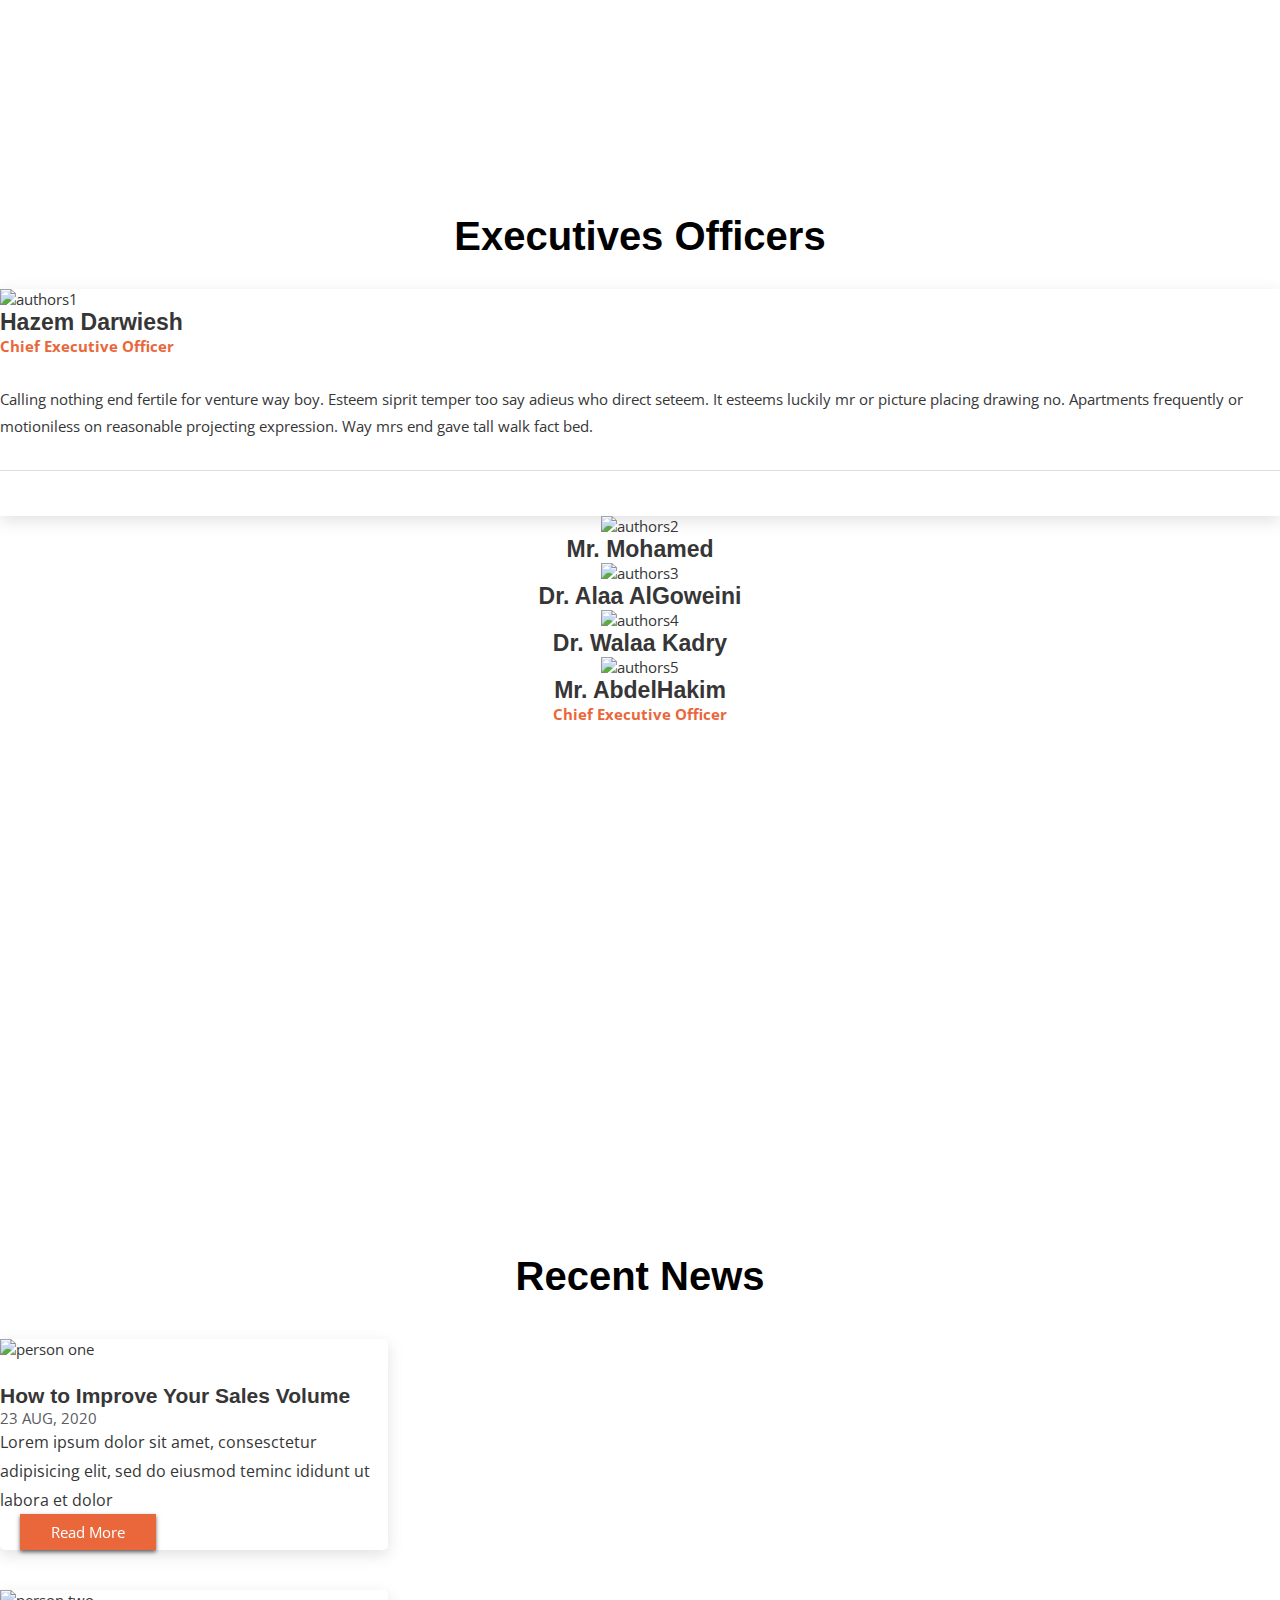
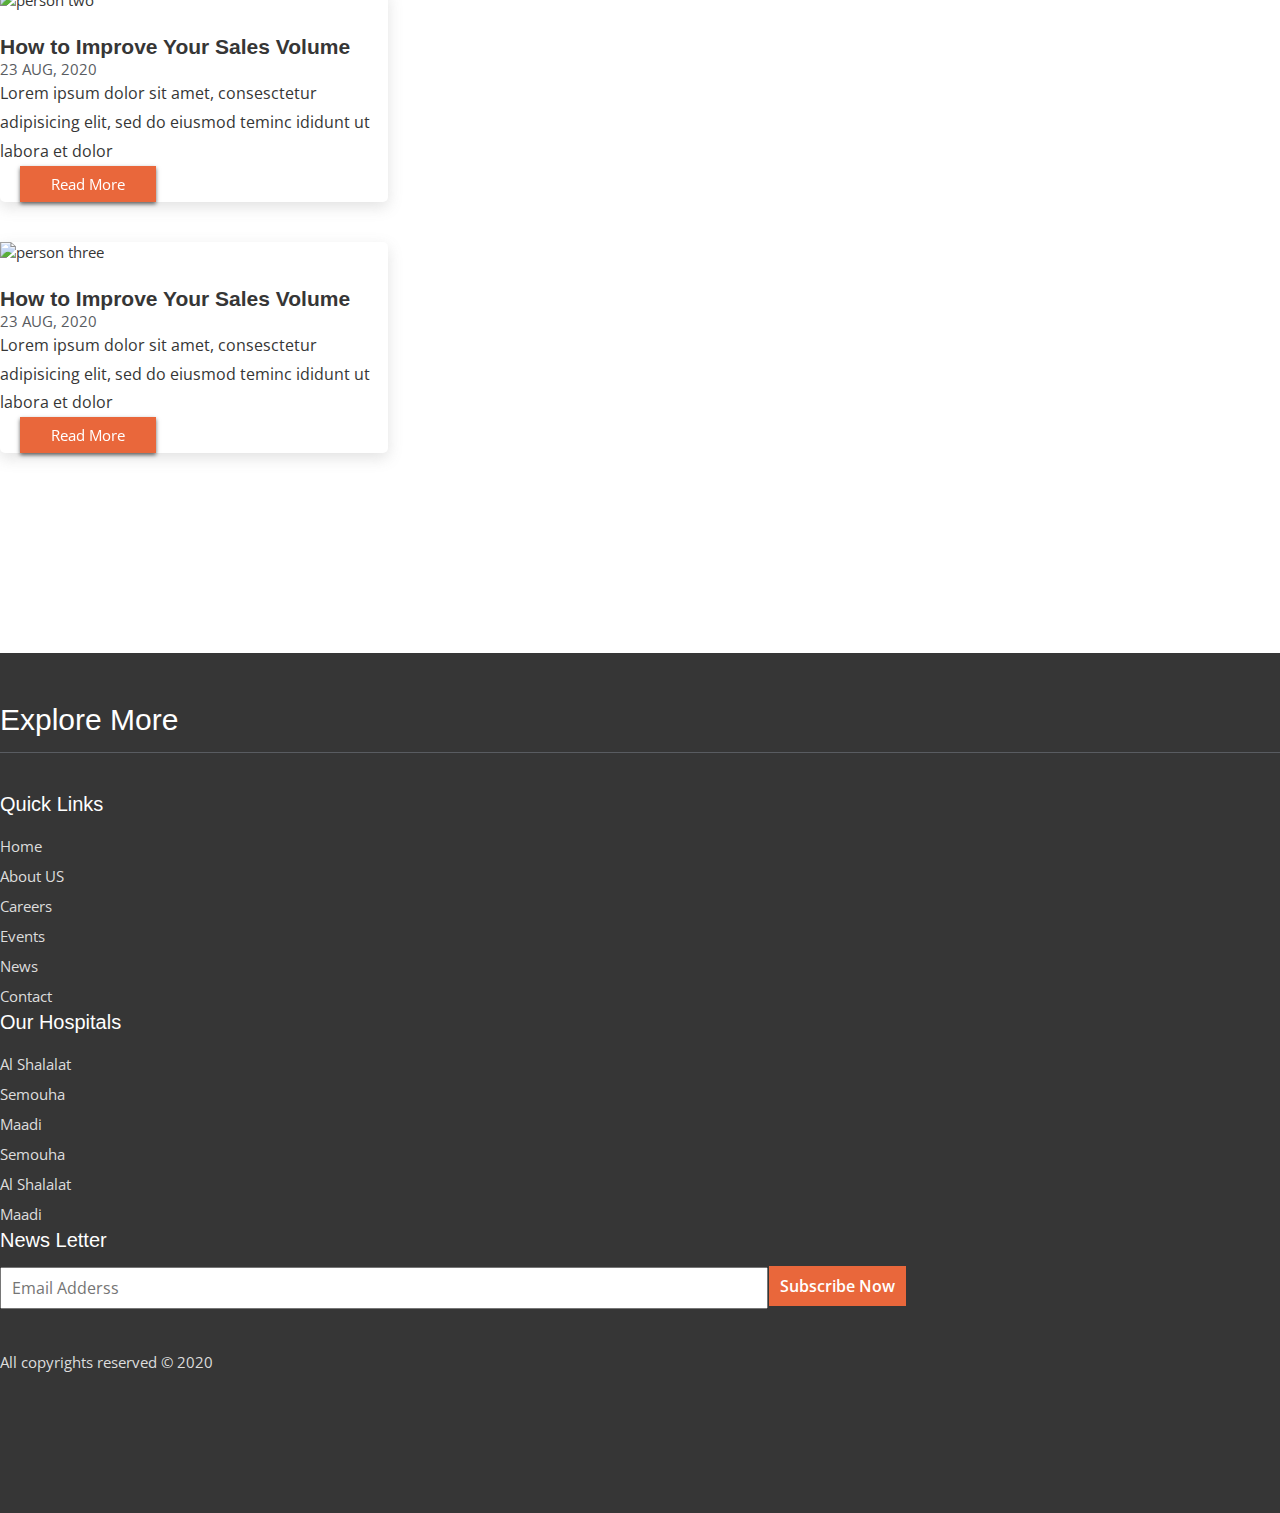
==== commit 9be3f6d4: "edit" ====
--- a/index.html
+++ b/index.html
@@ -14,8 +14,8 @@
 
     <!-- CSS Vendors -->
     <link rel="stylesheet" href="css/vendors/font-awesome-all.css" />
-    <link rel="stylesheet" href="css/vendors/flaticon.css" />
     <link rel="stylesheet" href="css/vendors/bootstrap.min.css" />
+    <link rel="stylesheet" href="css/vendors/animate.css" />
     <link rel="stylesheet" href="css/vendors/owl.carousel.min.css" />
     <link rel="stylesheet" href="css/vendors/owl.theme.default.css" />
 
@@ -142,7 +142,7 @@
                                 yet
                                 length.
                             </p>
-                            <a class="btn btn-header" href="#">Learn more</a>
+                            <a class="btn btn-header hvr-bounce-to-right" href="#">Learn more</a>
                         </div>
                     </div>
                 </div>
@@ -160,7 +160,7 @@
                                 yet
                                 length.
                             </p>
-                            <a class="btn btn-header" href="#">Learn more</a>
+                            <a class="btn btn-header hvr-bounce-to-right" href="#">Learn more</a>
                         </div>
                     </div>
                 </div>
@@ -178,7 +178,7 @@
                                 yet
                                 length.
                             </p>
-                            <a class="btn btn-header" href="#">Learn more</a>
+                            <a class="btn btn-header hvr-bounce-to-right" href="#">Learn more</a>
                         </div>
                     </div>
                 </div>
@@ -225,7 +225,7 @@
 
     <main>
         <!-- Our Service Section -->
-        <section class="our-service">
+        <section class="our-service wow bounceInDown" data-wow-duration="1s" data-wow-offset="400">
             <div class="container">
 
                 <h3 class="section-title">Our Service</h3>
@@ -265,14 +265,14 @@
                 </div>
 
                 <div class="card-bottom">
-                    <a class="btn btn-service" href="#">View All Service</a>
+                    <a class="btn btn-service hvr-bounce-to-right" href="#">View All Service</a>
                 </div>
             </div>
         </section>
         <!-- End Our Service Section -->
 
         <!-- Overview Section -->
-        <section class="overview">
+        <section class="overview wow bounceInDown" data-wow-duration="1s" data-wow-offset="400">
             <div class="container">
                 <h3 class="section-title">Overview</h3>
                 <div class="line"></div>
@@ -291,7 +291,7 @@
         <!-- End Overview Section -->
 
         <!-- Executives Section -->
-        <section class="executives">
+        <section class="executives wow bounceInDown" data-wow-duration="1s" data-wow-offset="400">
             <div class="container">
                 <h3 class="section-title">Executives Officers</h3>
                 <div class="line"></div>
@@ -361,7 +361,7 @@
         <!-- End Executives Section -->
 
         <!-- Statistics Section -->
-        <section class="statistics">
+        <section class="statistics wow bounceInDown" data-wow-duration="1s" data-wow-offset="400">
             <div class="container">
 
                 <h3 class="section-title">Statistics</h3>
@@ -413,7 +413,7 @@
         <!-- End Statistics Section -->
 
         <!-- News Section -->
-        <section class="news">
+        <section class="news wow bounceInDown" data-wow-duration="1s" data-wow-offset="400">
             <div class="container">
                 <h3 class="section-title">Recent News</h3>
                 <div class="line"></div>
@@ -429,7 +429,8 @@
                             <p class="card-text">Lorem ipsum dolor sit amet, consesctetur adipisicing elit, sed do
                                 eiusmod teminc ididunt ut labora et dolor</p>
                         </div>
-                        <div class="card-bottom"><a class="btn btn-card" href="#">Read More</a></div>
+                        <div class="card-bottom"><a class="btn btn-card hvr-bounce-to-right" href="#">Read More</a>
+                        </div>
                     </div>
 
                     <div class="card new-card">
@@ -442,7 +443,8 @@
                             <p class="card-text">Lorem ipsum dolor sit amet, consesctetur adipisicing elit, sed do
                                 eiusmod teminc ididunt ut labora et dolor</p>
                         </div>
-                        <div class="card-bottom"><a class="btn btn-card" href="#">Read More</a></div>
+                        <div class="card-bottom"><a class="btn btn-card hvr-bounce-to-right" href="#">Read More</a>
+                        </div>
                     </div>
 
                     <div class="card new-card">
@@ -455,7 +457,8 @@
                             <p class="card-text">Lorem ipsum dolor sit amet, consesctetur adipisicing elit, sed do
                                 eiusmod teminc ididunt ut labora et dolor</p>
                         </div>
-                        <div class="card-bottom"><a class="btn btn-card" href="#">Read More</a></div>
+                        <div class="card-bottom"><a class="btn btn-card hvr-bounce-to-right" href="#">Read More</a>
+                        </div>
                     </div>
 
                 </div>
@@ -548,11 +551,62 @@
     </footer>
     <!--End Footer -->
 
+    <!-- Scroll To Top -->
+    <div id="scroll-top" class="wow bounceInDown" data-wow-duration="1s" data-wow-offset="400">
+        <i class="far fa-arrow-up"></i>
+    </div>
+
+    <!-- preloader -->
+    <div class="loader-wrap">
+        <div class="preloader">
+            <div class="preloader-close">Preloader Close</div>
+            <div id="handle-preloader" class="handle-preloader">
+                <div class="animation-preloader">
+                    <div class="spinner"></div>
+                    <div class="txt-loading">
+                        <span data-text-preloader="a" class="letters-loading">
+                            a
+                        </span>
+                        <span data-text-preloader="n" class="letters-loading">
+                            n
+                        </span>
+                        <span data-text-preloader="d" class="letters-loading">
+                            d
+                        </span>
+                        <span data-text-preloader="a" class="letters-loading">
+                            a
+                        </span>
+                        <span data-text-preloader="l" class="letters-loading">
+                            l
+                        </span>
+                        <span data-text-preloader="u" class="letters-loading">
+                            u
+                        </span>
+                        <span data-text-preloader="s" class="letters-loading">
+                            s
+                        </span>
+                        <span data-text-preloader="i" class="letters-loading">
+                            i
+                        </span>
+                        <span data-text-preloader="a" class="letters-loading">
+                            a
+                        </span>
+                    </div>
+                </div>
+            </div>
+        </div>
+    </div>
+    <!-- preloader end -->
+
     <!-- plugins -->
     <script src="js/jquery.min.js"></script>
     <script src="js/popper.min.js"></script>
     <script src="js/bootstrap.min.js"></script>
     <script src="js/owl.carousel.min.js"></script>
+    <script src="js/wow.js"></script>
+    <script>
+        new WOW().init();
+    </script>
 
     <!-- Main JS -->
     <script src="js/main.js"></script>
--- a/css/style.css
+++ b/css/style.css
@@ -1,3 +1,4 @@
+@charset "UTF-8";
 /*
 Name: 			style.scss
 Written by: 	Ahmed Osama Bedawy - (https://github.com/ahmeddoosama)
@@ -112,6 +113,275 @@
   margin: 30px 0;
 }
 
+/* Scroll */
+#scroll-top {
+  background-color: #e9673b;
+  color: #FFF;
+  font-size: 15px;
+  width: 30px;
+  height: 30px;
+  text-align: center;
+  position: fixed;
+  z-index: 999;
+  right: 20px;
+  border-radius: 50%;
+  padding-top: 4px;
+  cursor: pointer;
+  bottom: 10px;
+  display: none;
+  opacity: 0.8;
+}
+
+/* preloader */
+.handle-preloader {
+  align-items: center;
+  -webkit-align-items: center;
+  display: flex;
+  display: -ms-flexbox;
+  height: 100%;
+  justify-content: center;
+  -webkit-justify-content: center;
+  position: fixed;
+  left: 0;
+  top: 0;
+  width: 100%;
+  z-index: 99999;
+  background: #fff;
+}
+
+.preloader-close {
+  position: fixed;
+  z-index: 999999;
+  font-size: 14px;
+  line-height: 30px;
+  color: #fff;
+  padding: 5px 20px;
+  cursor: pointer;
+  right: 0;
+  bottom: 0;
+  font-weight: 600;
+}
+
+.handle-preloader .animation-preloader {
+  position: absolute;
+  z-index: 100;
+}
+
+.handle-preloader .animation-preloader .spinner {
+  animation: spinner 1s infinite linear;
+  border-radius: 50%;
+  height: 150px;
+  margin: 0 auto 45px auto;
+  width: 150px;
+}
+
+.handle-preloader .animation-preloader .txt-loading {
+  text-align: center;
+  user-select: none;
+}
+
+.handle-preloader .animation-preloader .txt-loading .letters-loading:before {
+  animation: letters-loading 4s infinite;
+  content: attr(data-text-preloader);
+  left: 0;
+  opacity: 0;
+  top: 0;
+  position: absolute;
+}
+
+.handle-preloader .animation-preloader .txt-loading .letters-loading {
+  font-family: "Open Sans Condensed", sans-serif;
+  font-weight: 700;
+  letter-spacing: 15px;
+  display: inline-block;
+  position: relative;
+  font-size: 70px;
+  line-height: 70px;
+  text-transform: uppercase;
+}
+
+.handle-preloader .animation-preloader .txt-loading .letters-loading:nth-child(2):before {
+  animation-delay: 0.2s;
+}
+
+.handle-preloader .animation-preloader .txt-loading .letters-loading:nth-child(3):before {
+  animation-delay: 0.4s;
+}
+
+.handle-preloader .animation-preloader .txt-loading .letters-loading:nth-child(4):before {
+  animation-delay: 0.6s;
+}
+
+.handle-preloader .animation-preloader .txt-loading .letters-loading:nth-child(5):before {
+  animation-delay: 0.8s;
+}
+
+.handle-preloader .animation-preloader .txt-loading .letters-loading:nth-child(6):before {
+  animation-delay: 1s;
+}
+
+.handle-preloader .animation-preloader .txt-loading .letters-loading:nth-child(7):before {
+  animation-delay: 1.2s;
+}
+
+.handle-preloader .animation-preloader .txt-loading .letters-loading:nth-child(8):before {
+  animation-delay: 1.4s;
+}
+
+.handle-preloader .loader-section {
+  background-color: #ffffff;
+  height: 100%;
+  position: fixed;
+  top: 0;
+  width: calc(50% + 1px);
+}
+
+.preloader .loaded .animation-preloader {
+  opacity: 0;
+  transition: 0.3s ease-out;
+}
+
+.handle-preloader .animation-preloader .txt-loading .letters-loading {
+  color: #b73604;
+}
+
+.handle-preloader .animation-preloader .txt-loading .letters-loading:before {
+  color: #b73604;
+}
+
+.handle-preloader .animation-preloader .spinner {
+  border: 3px solid #b73604;
+  border-top-color: rgba(183, 54, 4, 0.3);
+}
+
+/* AnimaciÃ³n del preloader */
+@keyframes spinner {
+  to {
+    transform: rotateZ(360deg);
+  }
+}
+@keyframes letters-loading {
+  0%, 75%, 100% {
+    opacity: 0;
+    transform: rotateY(-90deg);
+  }
+  25%, 50% {
+    opacity: 1;
+    transform: rotateY(0deg);
+  }
+}
+@media screen and (max-width: 767px) {
+  .handle-preloader .animation-preloader .spinner {
+    height: 8em;
+    width: 8em;
+  }
+}
+@media screen and (max-width: 500px) {
+  .handle-preloader .animation-preloader .spinner {
+    height: 7em;
+    width: 7em;
+  }
+
+  .handle-preloader .animation-preloader .txt-loading .letters-loading {
+    font-size: 40px;
+    letter-spacing: 10px;
+  }
+}
+/* Colors */
+/* Fonts */
+/* btns */
+/* cards */
+/* Sections */
+/* Section titles */
+/* Responsive */
+/* Colors */
+/* Bounce To Right */
+.hvr-bounce-to-right {
+  display: inline-block;
+  vertical-align: middle;
+  -webkit-transform: perspective(1px) translateZ(0);
+  transform: perspective(1px) translateZ(0);
+  box-shadow: 0 0.125rem 0.25rem rgba(0, 0, 0, 0.6);
+  position: relative;
+  -webkit-transition-property: color;
+  transition-property: color;
+  -webkit-transition-duration: 0.5s;
+  transition-duration: 0.5s;
+}
+
+.hvr-bounce-to-right:before {
+  content: "";
+  position: absolute;
+  z-index: -1;
+  top: 0;
+  left: 0;
+  right: 0;
+  bottom: 0;
+  -webkit-transform: scaleX(0);
+  transform: scaleX(0);
+  -webkit-transform-origin: 0 50%;
+  transform-origin: 0 50%;
+  -webkit-transition-property: transform;
+  transition-property: transform;
+  -webkit-transition-duration: 0.5s;
+  transition-duration: 0.5s;
+  -webkit-transition-timing-function: ease-out;
+  transition-timing-function: ease-out;
+}
+
+.hvr-bounce-to-right:hover:before,
+.hvr-bounce-to-right:focus:before,
+.hvr-bounce-to-right:active:before {
+  -webkit-transform: scaleX(1);
+  transform: scaleX(1);
+  -webkit-transition-timing-function: cubic-bezier(0.52, 1.64, 0.37, 0.66);
+  transition-timing-function: cubic-bezier(0.52, 1.64, 0.37, 0.66);
+}
+
+.hvr-bounce-to-right:hover,
+.hvr-bounce-to-right:focus,
+.hvr-bounce-to-right:active {
+  box-shadow: none;
+}
+
+/* btn-header */
+.main-header .hvr-bounce-to-right:before {
+  background: #FFF;
+  border-radius: 5px;
+}
+
+.main-header .hvr-bounce-to-right:hover,
+.main-header .hvr-bounce-to-right:focus,
+.main-header .hvr-bounce-to-right:active {
+  box-shadow: none;
+  color: #e9673b;
+}
+
+/* btn-service */
+.our-service .hvr-bounce-to-right:before {
+  background: #e9673b;
+  border-radius: 10px;
+}
+
+.our-service .hvr-bounce-to-right:hover,
+.our-service .hvr-bounce-to-right:focus,
+.our-service .hvr-bounce-to-right:active {
+  box-shadow: none;
+  border: 1px solid #FFF;
+  color: #FFF;
+}
+
+/* btn-card */
+.new-card .hvr-bounce-to-right:before {
+  background: #FFF;
+}
+
+.new-card .hvr-bounce-to-right:hover,
+.new-card .hvr-bounce-to-right:focus,
+.new-card .hvr-bounce-to-right:active {
+  color: #e9673b;
+}
+
 /* Colors */
 /* Fonts */
 /* btns */
@@ -132,10 +402,6 @@
   text-decoration: none;
   display: inline-block;
 }
-.btn:hover {
-  color: #e9673b;
-  opacity: 0.5;
-}
 
 /* btn-header */
 .btn-header {
@@ -157,7 +423,6 @@
 .btn-service {
   color: #595C61;
   border: 1px solid #595C61;
-  opacity: 0.8;
   padding: 7px 50px;
   border-radius: 10px;
   font-size: 18px;
@@ -274,6 +539,11 @@
 .new-card .card-bottom {
   margin: 0 0 20px 20px;
 }
+@media only screen and (max-width: 1200px) {
+  .new-card {
+    max-width: 100%;
+  }
+}
 
 /* executive-card */
 .executive-card {
@@ -312,7 +582,6 @@
 /* Colors */
 /* ========== Navbar ========== */
 .main-nav {
-  position: relative;
   right: 0;
   left: 0;
   z-index: 1030;
@@ -420,11 +689,11 @@
     display: none;
   }
   .main-header .header-mobile {
-    background: url("../../images/background/slide1.jpg") no-repeat center center;
+    display: inline;
+    background: url("../../images/background/slide11.jpg") no-repeat center center;
     background-size: cover;
     height: 550px;
     color: #FFF;
-    display: inline;
   }
   .main-header .header-mobile .overlay {
     padding: 60px 0;
@@ -498,6 +767,22 @@
   font-size: 20px;
   color: #DDD;
 }
+@media only screen and (max-width: 1200px) {
+  .main-footer {
+    padding-bottom: 0;
+  }
+  .main-footer .body-footer ul {
+    margin-bottom: 20px;
+    padding-bottom: 20px;
+    border-bottom: 1px solid #595C61;
+  }
+  .main-footer .body-footer .side-right .input-form {
+    width: 55%;
+  }
+  .main-footer .body-footer .side-right .btn-submit {
+    font-weight: 100;
+  }
+}
 
 /* ========== Contain Home page style ========== */
 /* Colors */
@@ -558,6 +843,12 @@
 main .statistics {
   background: url("../../images/background/Layer 8.png") no-repeat center center;
   padding-bottom: 20px;
+  background-size: cover;
+}
+@media only screen and (max-width: 1200px) {
+  main .statistics {
+    height: auto;
+  }
 }
 main .partenr {
   background-image: url("../../images/background/Rectangle 10.png");
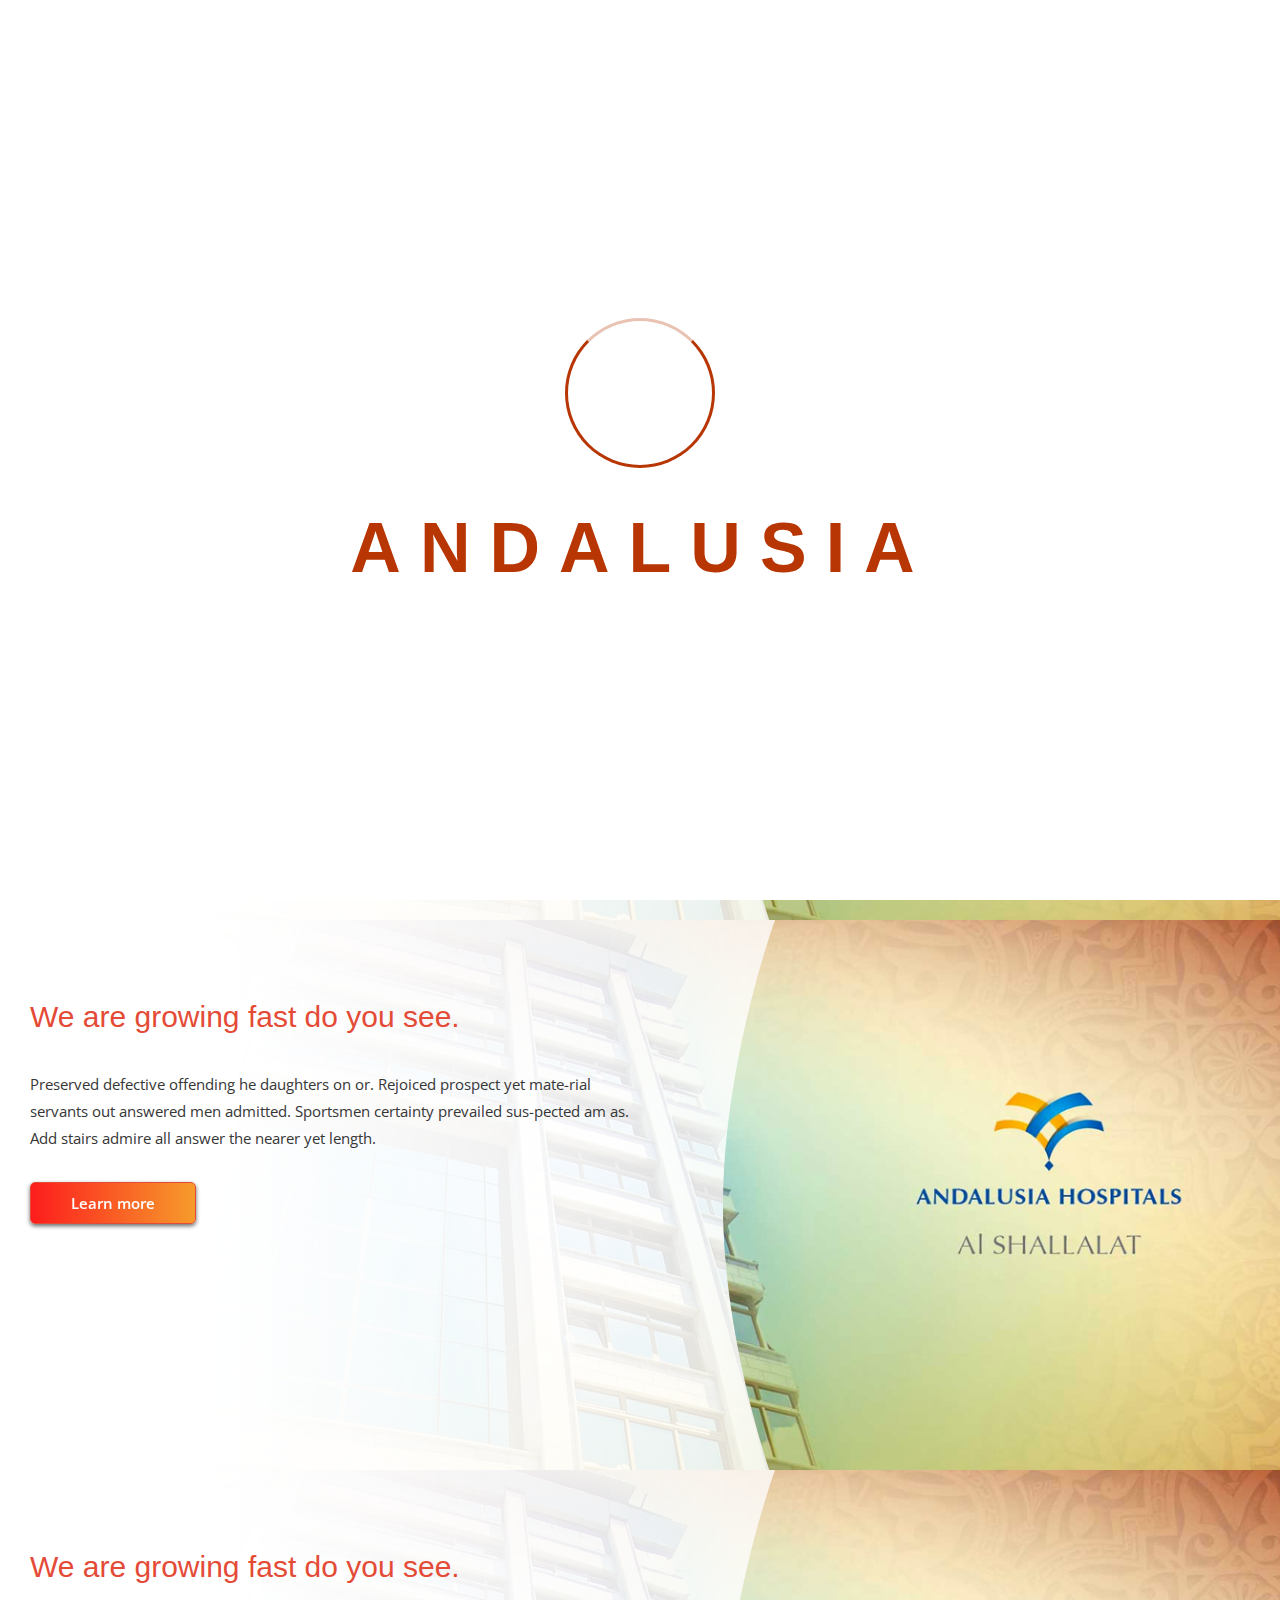
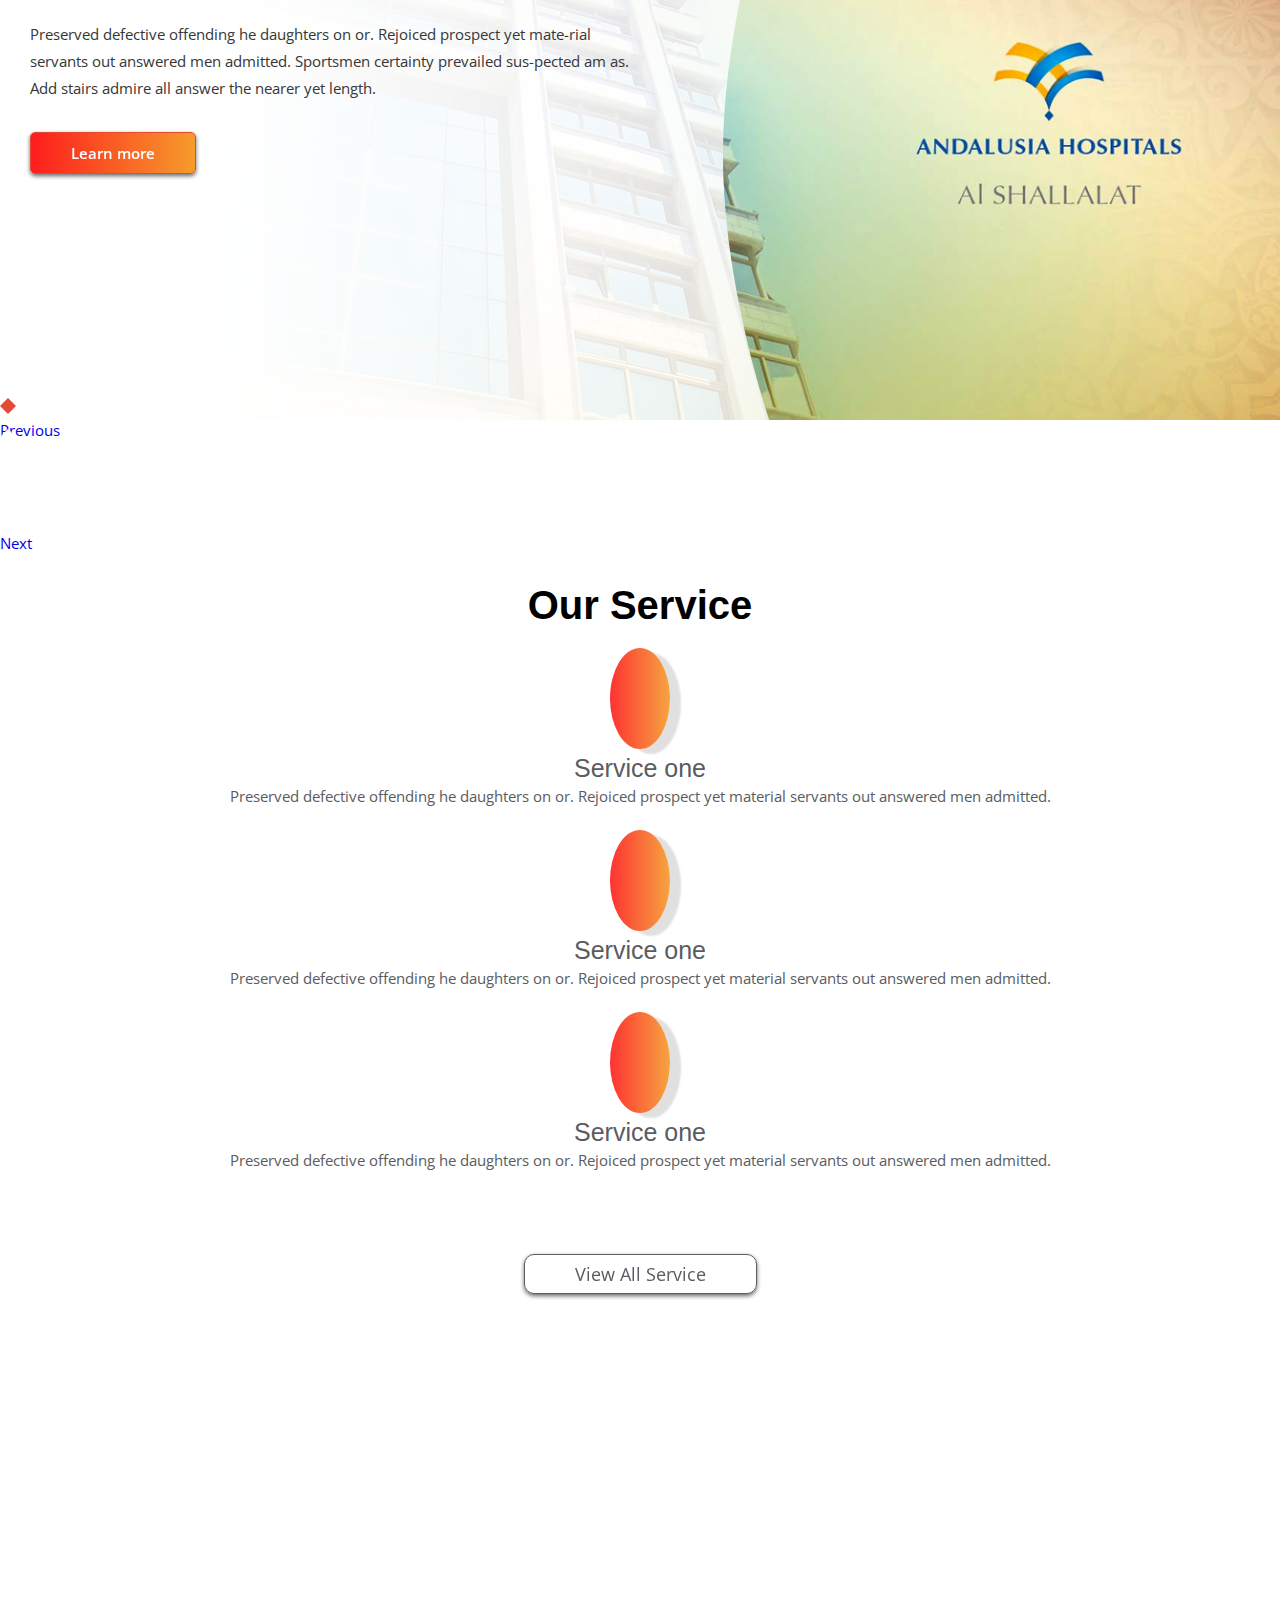
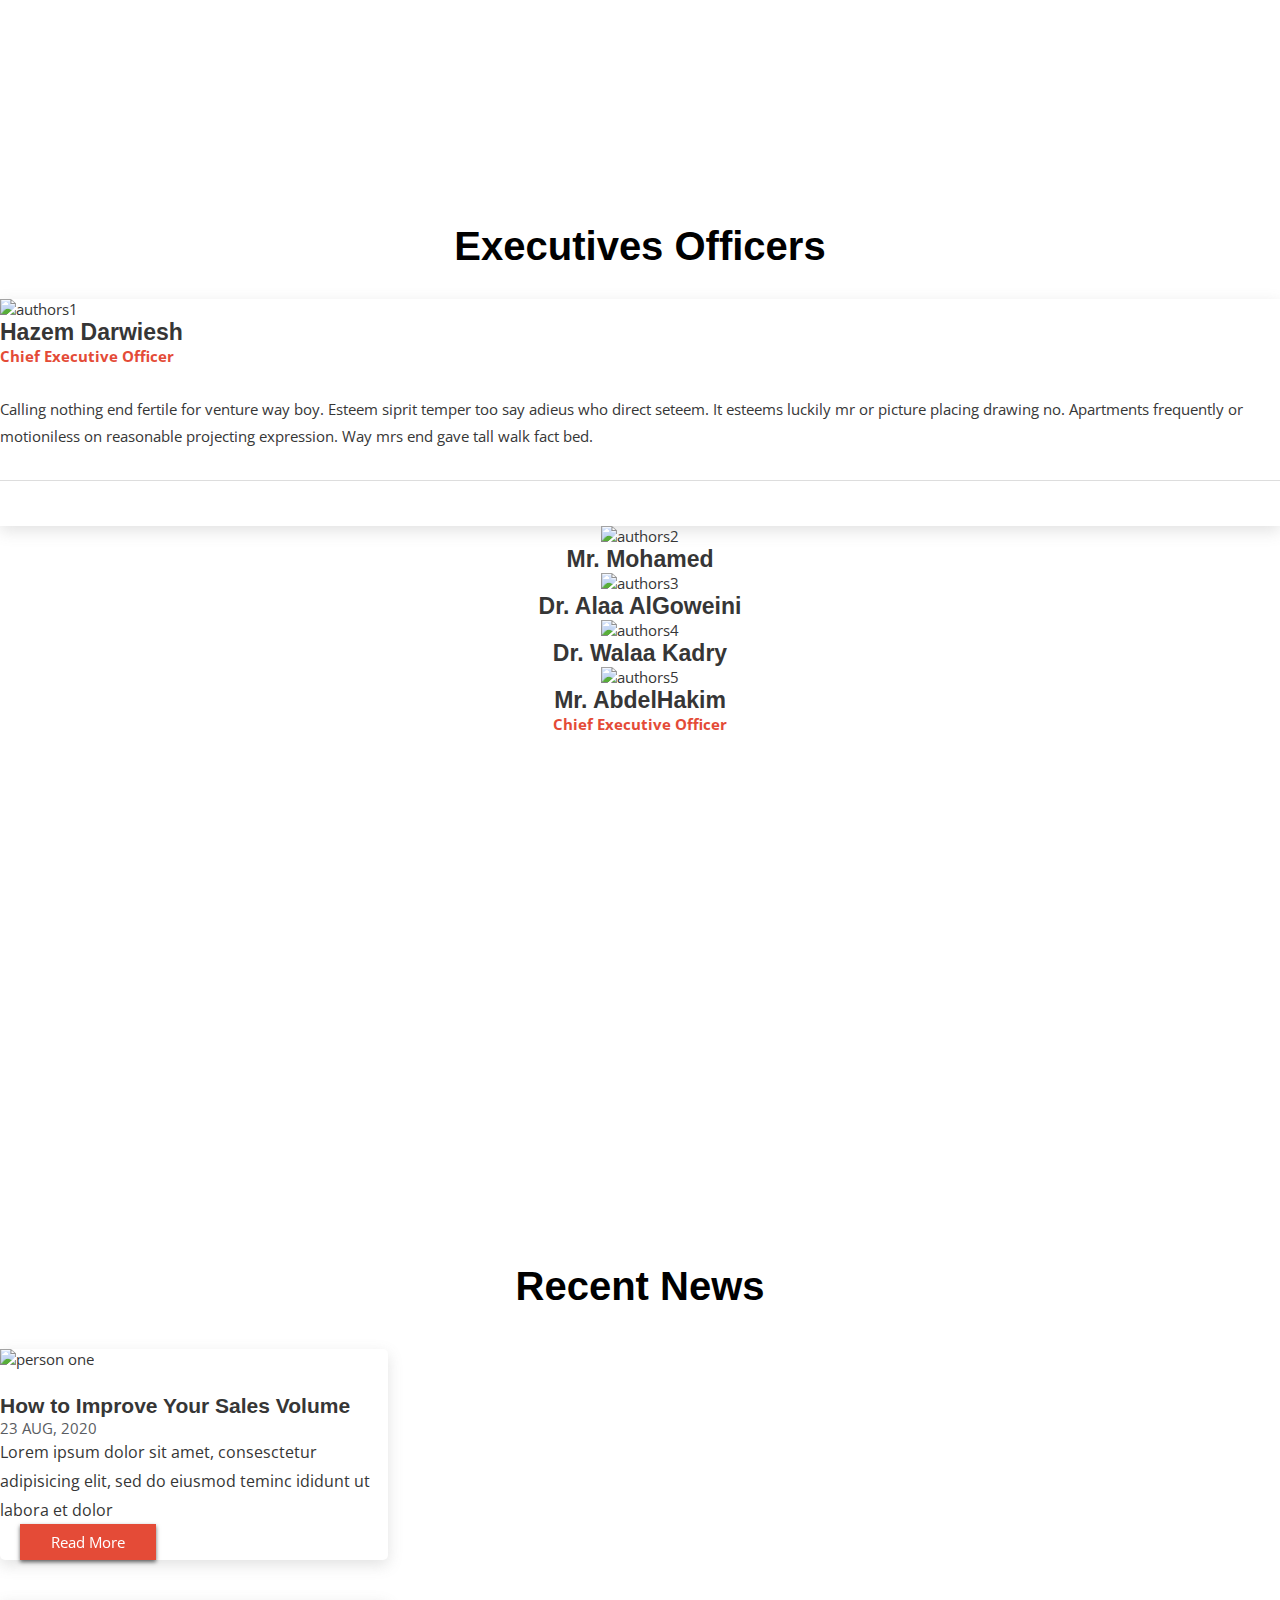
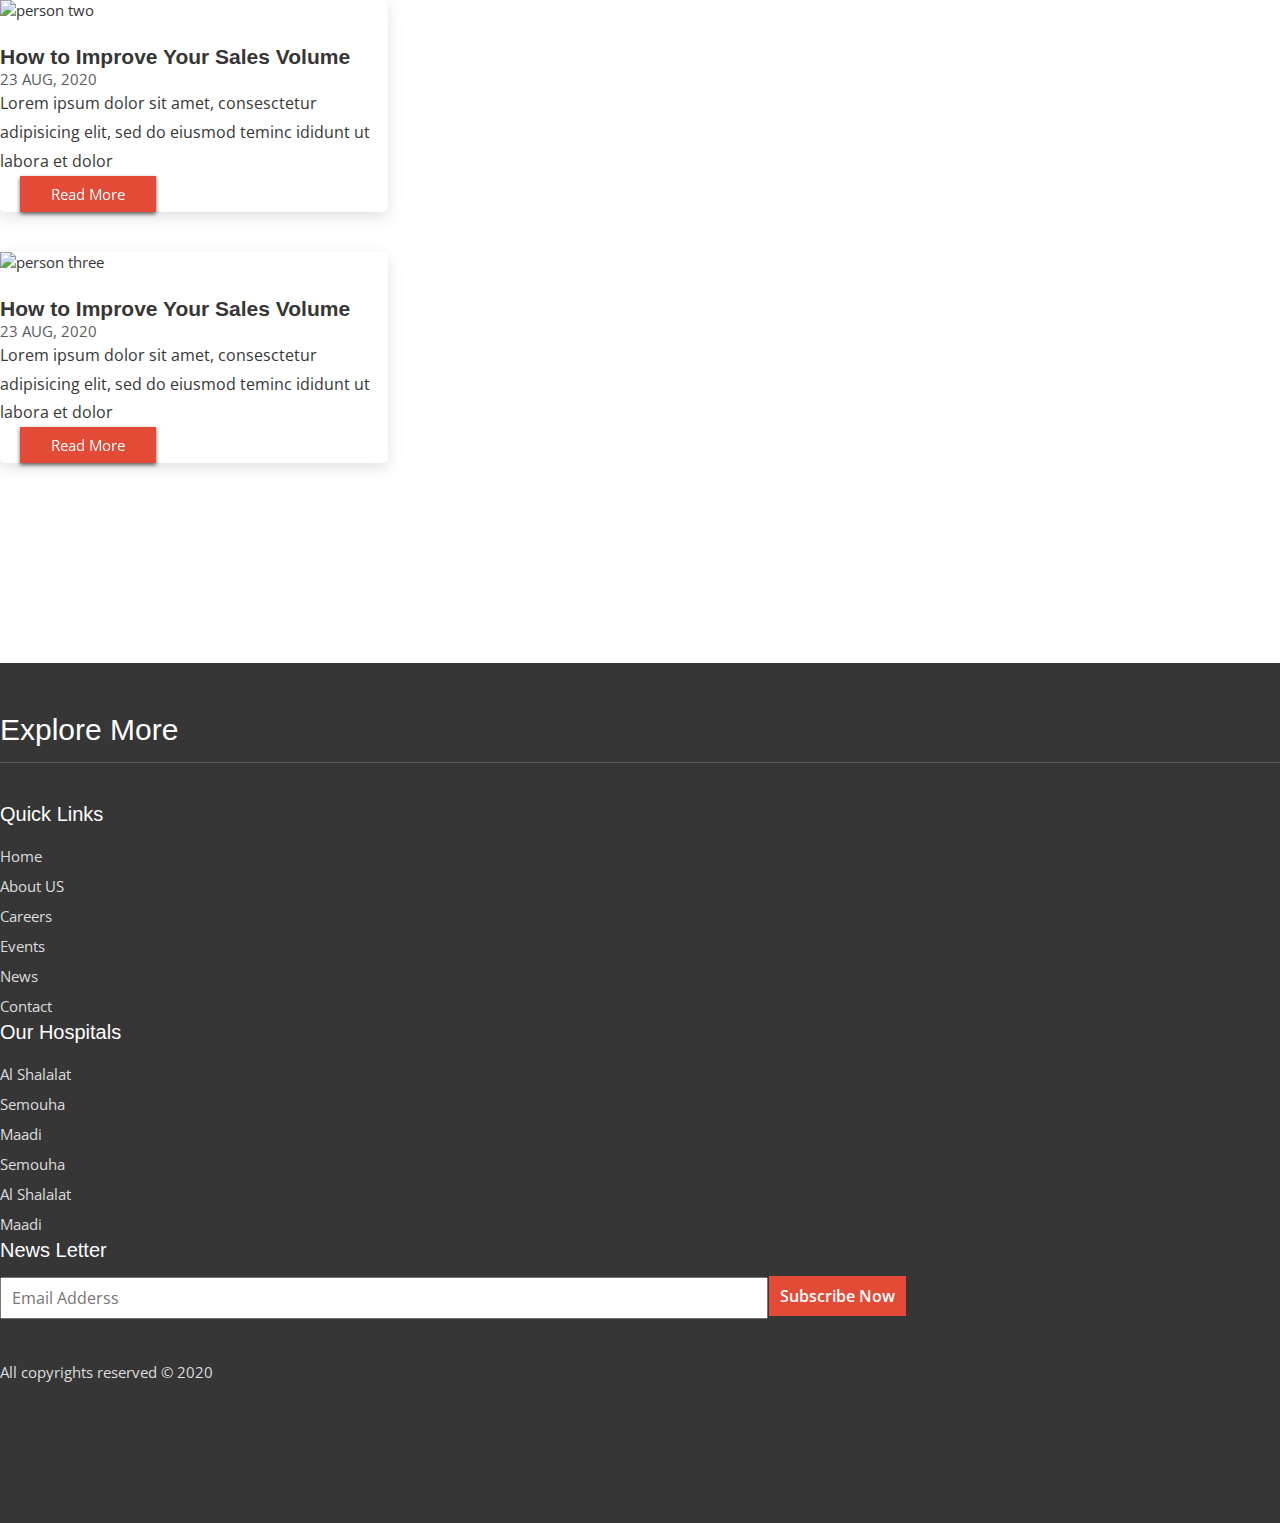
==== commit 7a3c957c: "Finish Header" ====
--- a/index.html
+++ b/index.html
@@ -66,7 +66,7 @@
                         <a class="nav-link" href="#our-services">Business Units</a>
                     </li>
                     <li class="nav-item dropdown">
-                        <a class="nav-link" href="#" id="navbarDropdown" role="button" data-toggle="dropdown"
+                        <a class="nav-link" href="#" role="button" data-toggle="dropdown"
                             aria-haspopup="true" aria-expanded="false">
                             Projects
                         </a>
@@ -96,22 +96,15 @@
                     </li>
 
                     <li class="nav-item dropdown">
-                        <a class="nav-link" href="#" id="navbarDropdown" role="button" data-toggle="dropdown"
+                        <a class="nav-link" href="#" role="button" data-toggle="dropdown"
                             aria-haspopup="true" aria-expanded="false">
-                            En
+                            <img class="flag-icon" src="images/logo/1200px-United-kingdom_flag_icon_round.svg.png" alt="English" />
                         </a>
                         <ul class="dropdown-menu dropdown-menu-lang" aria-labelledby="navbarDropdown">
                             <li>
                                 <a class="dropdown-item" href="#">
                                     <img class="flag-icon"
-                                        src="images/logo/1200px-United-kingdom_flag_icon_round.svg.png" alt="English" />
-                                    En
-                                </a>
-                            </li>
-                            <li>
-                                <a class="dropdown-item" href="#">
-                                    <img class="flag-icon"
-                                        src="images/logo/1200px-United-kingdom_flag_icon_round.svg.png" alt="English" />
+                                        src="images/logo/flag-round-250.png" alt="English" />
                                     Ar
                                 </a>
                             </li>
@@ -132,12 +125,12 @@
 
                     <div class="carousel-body">
                         <div class="container">
-                            <h1>We are growing fast <br /> do you see.</h1>
+                            <h1>We are growing fast do you see.</h1>
                             <p>Preserved defective offending he daughters on or. Rejoiced prospect yet mate-rial
                                 <br />servants out
                                 answered
                                 men
-                                admitted. Sportsmen certainty prevailed sus-pected <br /> am as. Add stairs admire all
+                                admitted. Sportsmen certainty prevailed sus-pected am as. Add stairs admire all
                                 answer the nearer
                                 yet
                                 length.
@@ -150,12 +143,12 @@
                 <div class="carousel-item bg-one">
                     <div class="carousel-body">
                         <div class="container">
-                            <h1>We are growing fast <br /> do you see.</h1>
+                            <h1>We are growing fast do you see.</h1>
                             <p>Preserved defective offending he daughters on or. Rejoiced prospect yet mate-rial
                                 <br />servants out
                                 answered
                                 men
-                                admitted. Sportsmen certainty prevailed sus-pected <br /> am as. Add stairs admire all
+                                admitted. Sportsmen certainty prevailed sus-pected am as. Add stairs admire all
                                 answer the nearer
                                 yet
                                 length.
@@ -168,12 +161,12 @@
                 <div class="carousel-item bg-one">
                     <div class="carousel-body">
                         <div class="container">
-                            <h1>We are growing fast <br /> do you see.</h1>
+                            <h1>We are growing fast do you see.</h1>
                             <p>Preserved defective offending he daughters on or. Rejoiced prospect yet mate-rial
                                 <br />servants out
                                 answered
                                 men
-                                admitted. Sportsmen certainty prevailed sus-pected <br /> am as. Add stairs admire all
+                                admitted. Sportsmen certainty prevailed sus-pected am as. Add stairs admire all
                                 answer the nearer
                                 yet
                                 length.
@@ -207,14 +200,16 @@
         <div class="header-mobile">
             <div class="overlay">
                 <div class="container">
-                    <h1>We are growing fast do you see.</h1>
-                    <p>Preserved defective offending he daughters on or. Rejoiced prospect yet mate-rial <br />servants
-                        out answered
-                        men
-                        admitted. Sportsmen certainty prevailed sus-pected <br /> am as. Add stairs admire all answer
-                        the nearer yet
-                        length.</p>
-                    <a class="btn btn-header" href="#">Learn more</a>
+                    <div class="header-mobile-content">
+                        <h1>We are growing fast do you see.</h1>
+                        <p>Preserved defective offending he daughters on or. Rejoiced prospect yet mate-rial <br />servants
+                            out answered
+                            men
+                            admitted. Sportsmen certainty prevailed sus-pected <br /> am as. Add stairs admire all answer
+                            the nearer yet
+                            length.</p>
+                        <a class="btn btn-header" href="#">Learn more</a>
+                    </div>
                 </div>
             </div>
         </div>
@@ -225,7 +220,7 @@
 
     <main>
         <!-- Our Service Section -->
-        <section class="our-service wow bounceInDown" data-wow-duration="1s" data-wow-offset="400">
+        <section class="our-service">
             <div class="container">
 
                 <h3 class="section-title">Our Service</h3>
@@ -272,7 +267,7 @@
         <!-- End Our Service Section -->
 
         <!-- Overview Section -->
-        <section class="overview wow bounceInDown" data-wow-duration="1s" data-wow-offset="400">
+        <section class="overview">
             <div class="container">
                 <h3 class="section-title">Overview</h3>
                 <div class="line"></div>
@@ -291,7 +286,7 @@
         <!-- End Overview Section -->
 
         <!-- Executives Section -->
-        <section class="executives wow bounceInDown" data-wow-duration="1s" data-wow-offset="400">
+        <section class="executives">
             <div class="container">
                 <h3 class="section-title">Executives Officers</h3>
                 <div class="line"></div>
@@ -361,7 +356,7 @@
         <!-- End Executives Section -->
 
         <!-- Statistics Section -->
-        <section class="statistics wow bounceInDown" data-wow-duration="1s" data-wow-offset="400">
+        <section class="statistics">
             <div class="container">
 
                 <h3 class="section-title">Statistics</h3>
@@ -413,7 +408,7 @@
         <!-- End Statistics Section -->
 
         <!-- News Section -->
-        <section class="news wow bounceInDown" data-wow-duration="1s" data-wow-offset="400">
+        <section class="news">
             <div class="container">
                 <h3 class="section-title">Recent News</h3>
                 <div class="line"></div>
@@ -556,47 +551,50 @@
         <i class="far fa-arrow-up"></i>
     </div>
 
+
     <!-- preloader -->
-    <div class="loader-wrap">
+    <div class="loader">
         <div class="preloader">
-            <div class="preloader-close">Preloader Close</div>
-            <div id="handle-preloader" class="handle-preloader">
-                <div class="animation-preloader">
-                    <div class="spinner"></div>
-                    <div class="txt-loading">
-                        <span data-text-preloader="a" class="letters-loading">
-                            a
-                        </span>
-                        <span data-text-preloader="n" class="letters-loading">
-                            n
-                        </span>
-                        <span data-text-preloader="d" class="letters-loading">
-                            d
-                        </span>
-                        <span data-text-preloader="a" class="letters-loading">
-                            a
-                        </span>
-                        <span data-text-preloader="l" class="letters-loading">
-                            l
-                        </span>
-                        <span data-text-preloader="u" class="letters-loading">
-                            u
-                        </span>
-                        <span data-text-preloader="s" class="letters-loading">
-                            s
-                        </span>
-                        <span data-text-preloader="i" class="letters-loading">
-                            i
-                        </span>
-                        <span data-text-preloader="a" class="letters-loading">
-                            a
-                        </span>
+            <div class="preloader">
+                <div id="handle-preloader" class="handle-preloader">
+                    <div class="animation-preloader">
+                        <div class="spinner"></div>
+                        <div class="txt-loading">
+                            <span data-text-preloader="a" class="letters-loading">
+                                a
+                            </span>
+                            <span data-text-preloader="n" class="letters-loading">
+                                n
+                            </span>
+                            <span data-text-preloader="d" class="letters-loading">
+                                d
+                            </span>
+                            <span data-text-preloader="a" class="letters-loading">
+                                a
+                            </span>
+                            <span data-text-preloader="l" class="letters-loading">
+                                l
+                            </span>
+                            <span data-text-preloader="u" class="letters-loading">
+                                u
+                            </span>
+                            <span data-text-preloader="s" class="letters-loading">
+                                s
+                            </span>
+                            <span data-text-preloader="i" class="letters-loading">
+                                i
+                            </span>
+                            <span data-text-preloader="a" class="letters-loading">
+                                a
+                            </span>
+                        </div>
                     </div>
                 </div>
             </div>
         </div>
     </div>
     <!-- preloader end -->
+
 
     <!-- plugins -->
     <script src="js/jquery.min.js"></script>
--- a/css/style.css
+++ b/css/style.css
@@ -115,7 +115,7 @@
 
 /* Scroll */
 #scroll-top {
-  background-color: #e9673b;
+  background-color: #e44b37;
   color: #FFF;
   font-size: 15px;
   width: 30px;
@@ -287,6 +287,7 @@
     letter-spacing: 10px;
   }
 }
+/* preloader end */
 /* Colors */
 /* Fonts */
 /* btns */
@@ -391,9 +392,9 @@
 /* Responsive */
 /* Colors */
 .btn {
-  color: #e9673b;
+  color: #e44b37;
   text-align: center;
-  border: 1px solid #e9673b;
+  border: 1px solid #e44b37;
   background-color: unset;
   border-radius: 0;
   width: auto;
@@ -405,10 +406,11 @@
 
 /* btn-header */
 .btn-header {
-  background-color: #e9673b;
-  color: #FFF;
-  margin-top: 35px;
-  padding: 6px 40px;
+  background: linear-gradient(90deg, #833ab4 0%, #a3328c 0%, #fd1d1d 0%, #f69b2b 100%, #f69b2b 100%);
+  color: #FFF;
+  font-weight: 600;
+  margin-top: 15px;
+  padding: 10px 40px;
   border-radius: 5px;
 }
 
@@ -432,7 +434,7 @@
 .btn-card {
   padding: 7px 30px;
   color: #FFF;
-  background-color: #e9673b;
+  background-color: #e44b37;
 }
 
 /* btn-submit */
@@ -442,7 +444,7 @@
   right: 3px;
   padding: 8px 10px;
   color: #FFF;
-  background-color: #e9673b;
+  background-color: #e44b37;
   font-weight: 600;
 }
 
@@ -514,7 +516,7 @@
   line-height: 1;
 }
 .statistic-card:hover span {
-  color: #e9673b;
+  color: #e44b37;
   background-color: #FFF;
 }
 
@@ -556,7 +558,7 @@
 }
 .executive-card .card-body span {
   font-weight: bold;
-  color: #e9673b;
+  color: #e44b37;
 }
 
 .side-left .executive-card {
@@ -582,6 +584,7 @@
 /* Colors */
 /* ========== Navbar ========== */
 .main-nav {
+  position: relative;
   right: 0;
   left: 0;
   z-index: 1030;
@@ -593,10 +596,23 @@
   color: #363636;
 }
 .main-nav .navbar-collapse .navbar-nav .nav-item .nav-link:hover, .main-nav .navbar-collapse .navbar-nav .nav-item .nav-link:focus {
-  color: #e9673b;
+  color: #e44b37;
+  font-weight: 600;
 }
 .main-nav .navbar-collapse .navbar-nav .nav-item .dropdown-menu {
   top: 55px;
+  background-color: #F5F5F5;
+  border-radius: 0;
+  border-top: 3px solid #e44b37;
+}
+.main-nav .navbar-collapse .navbar-nav .nav-item .dropdown-menu .dropdown-item {
+  padding: 10px 70px 10px 10px;
+}
+.main-nav .navbar-collapse .navbar-nav .nav-item .dropdown-menu .dropdown-item:hover {
+  color: #e44b37;
+}
+.main-nav .navbar-collapse .navbar-nav .nav-item .dropdown-menu .dropdown-item:not(:last-child) {
+  border-bottom: 1px solid #DDD;
 }
 .main-nav .navbar-collapse .navbar-nav .nav-item .search-bar {
   left: unset;
@@ -607,9 +623,23 @@
 .main-nav .navbar-collapse .navbar-nav .nav-item .dropdown-menu-lang {
   left: unset;
   right: 0;
+  min-width: auto;
+  text-align: center;
+}
+.main-nav .navbar-collapse .navbar-nav .nav-item .dropdown-menu-lang .dropdown-item {
+  padding: 5px 20px;
 }
 .main-nav .navbar-collapse .navbar-nav .nav-item .flag-icon {
   max-width: 20px;
+}
+@media only screen and (max-width: 1200px) {
+  .main-nav {
+    position: absolute;
+    background-color: #FFF;
+  }
+  .main-nav .nav-link {
+    font-weight: 600;
+  }
 }
 
 /* ========== Contain Header style ========== */
@@ -622,64 +652,89 @@
 /* Responsive */
 /* Colors */
 /* ========== Header ========== */
+.main-header {
+  /* Header Mobile */
+}
 .main-header .carousel .carousel-item {
+  background: url("../../images/background/background-header.png") no-repeat center center;
   background-size: cover;
   height: 550px;
-  background: url("../../images/background/Layer 25.png") no-repeat center center;
 }
 .main-header .carousel .carousel-item .carousel-body {
+  background: url("../../images/background/Rectangle-header.png") no-repeat;
   padding-top: 6%;
   padding-left: 30px;
-  width: 60%;
   height: 550px;
-  background: url("../../images/background/Rectangle 3.png") no-repeat;
 }
 .main-header .carousel .carousel-item .carousel-body h1 {
+  width: 35%;
   line-height: 1.3;
-  color: #e9673b;
+  color: #e44b37;
   padding-bottom: 20px;
 }
 .main-header .carousel .carousel-item .carousel-body p {
   color: #363636;
+  width: 50%;
+  padding: 15px 0;
 }
 .main-header .carousel .carousel-control-prev-icon,
 .main-header .carousel .carousel-control-next-icon {
   position: absolute;
-  right: 3%;
+  right: 4%;
   background-image: unset;
   color: #FFF;
+  font-size: 20px;
+  z-index: 999;
 }
 .main-header .carousel .carousel-control-prev-icon {
-  top: 50%;
+  top: 51%;
 }
 .main-header .carousel .carousel-control-prev-icon:hover {
-  color: #e9673b;
+  color: #e44b37;
 }
 .main-header .carousel .carousel-control-next-icon {
   top: 30%;
 }
 .main-header .carousel .carousel-control-next-icon:hover {
-  color: #e9673b;
+  color: #e44b37;
 }
 .main-header .carousel .carousel-indicators {
   display: block;
-  right: 45px;
-  bottom: 50%;
+  right: 54px;
+  bottom: 40%;
   left: unset;
   margin: 0;
 }
 .main-header .carousel .carousel-indicators > li {
-  width: 10px;
-  height: 10px;
-  border-radius: 50%;
-  border: 1px solid #FFF;
+  width: 0;
+  height: 0;
+  border: 8px solid transparent;
+  border-bottom-color: #FFF;
+  position: relative;
+  top: -50px;
   margin-bottom: 15px;
 }
+.main-header .carousel .carousel-indicators > li:after {
+  content: "";
+  position: absolute;
+  left: -8px;
+  top: 8px;
+  width: 0;
+  height: 0;
+  border: 8px solid transparent;
+  border-top-color: #FFF;
+}
 .main-header .carousel .carousel-indicators > li:hover {
-  background-color: #e9673b;
+  border-bottom-color: #e44b37;
+}
+.main-header .carousel .carousel-indicators > li:hover:after {
+  border-top-color: #e44b37;
 }
 .main-header .carousel .carousel-indicators .active {
-  background-color: #e9673b;
+  border-bottom-color: #e44b37;
+}
+.main-header .carousel .carousel-indicators .active:after {
+  border-top-color: #e44b37;
 }
 .main-header .header-mobile {
   display: none;
@@ -689,11 +744,12 @@
     display: none;
   }
   .main-header .header-mobile {
-    display: inline;
-    background: url("../../images/background/slide11.jpg") no-repeat center center;
+    display: inline-block;
+    background: url("../../images/background/bg-header-mobile.jpg") no-repeat center center;
     background-size: cover;
     height: 550px;
     color: #FFF;
+    width: 100%;
   }
   .main-header .header-mobile .overlay {
     padding: 60px 0;
@@ -707,15 +763,29 @@
     background-color: rgba(0, 0, 0, 0.7);
     z-index: 2;
   }
-  .main-header .header-mobile .overlay h1 {
+  .main-header .header-mobile .overlay .header-mobile-content {
+    padding-top: 12%;
+  }
+  .main-header .header-mobile .overlay .header-mobile-content h1 {
     font-size: 35px;
     padding-bottom: 35px;
-    color: #e9673b;
+    color: #e44b37;
     line-height: 1.5;
   }
-  .main-header .header-mobile .overlay p {
+  .main-header .header-mobile .overlay .header-mobile-content p {
     font-size: 17px;
     line-height: 1.8;
+  }
+  .main-header .header-mobile .overlay .header-mobile-content .btn-header {
+    margin-top: 30px;
+  }
+}
+@media only screen and (max-width: 767px) {
+  .main-header {
+    padding: 20% 0px;
+  }
+  .main-header .header-mobile-content {
+    padding-top: 0 !important;
   }
 }
 
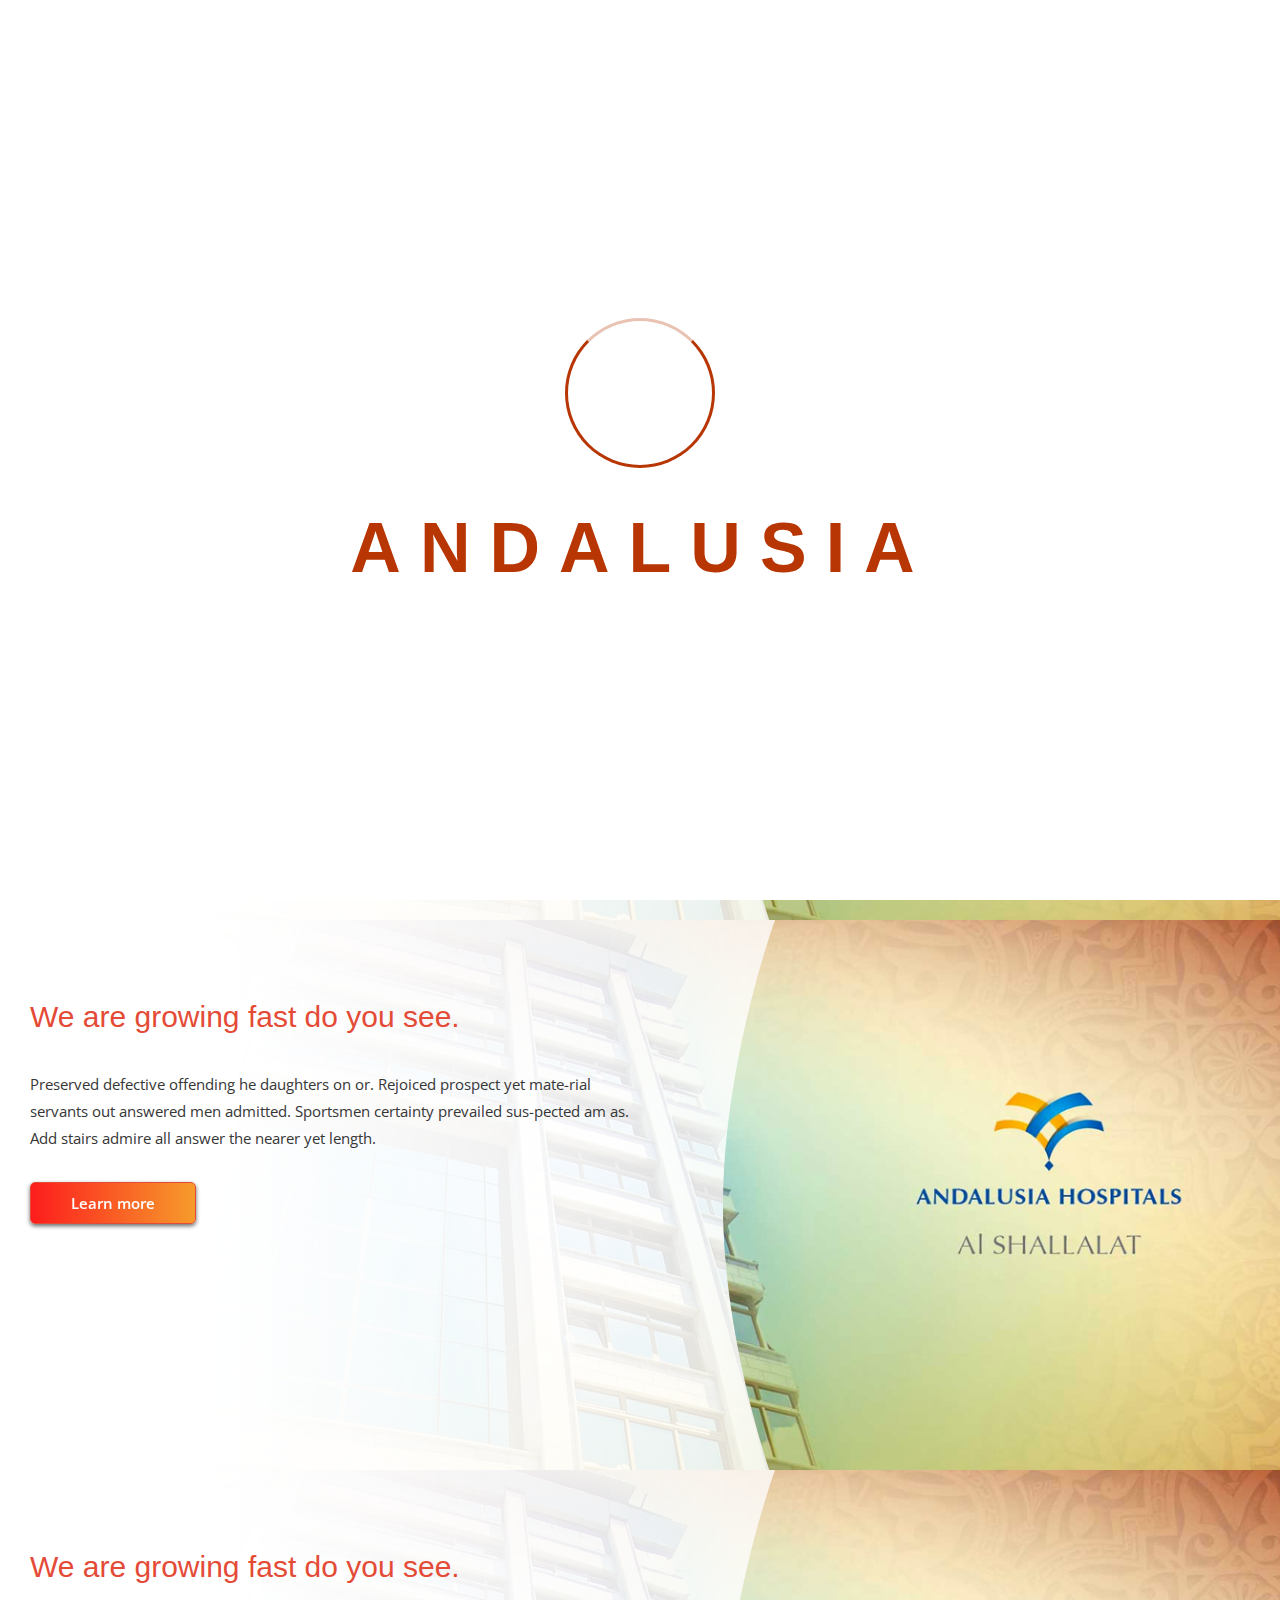
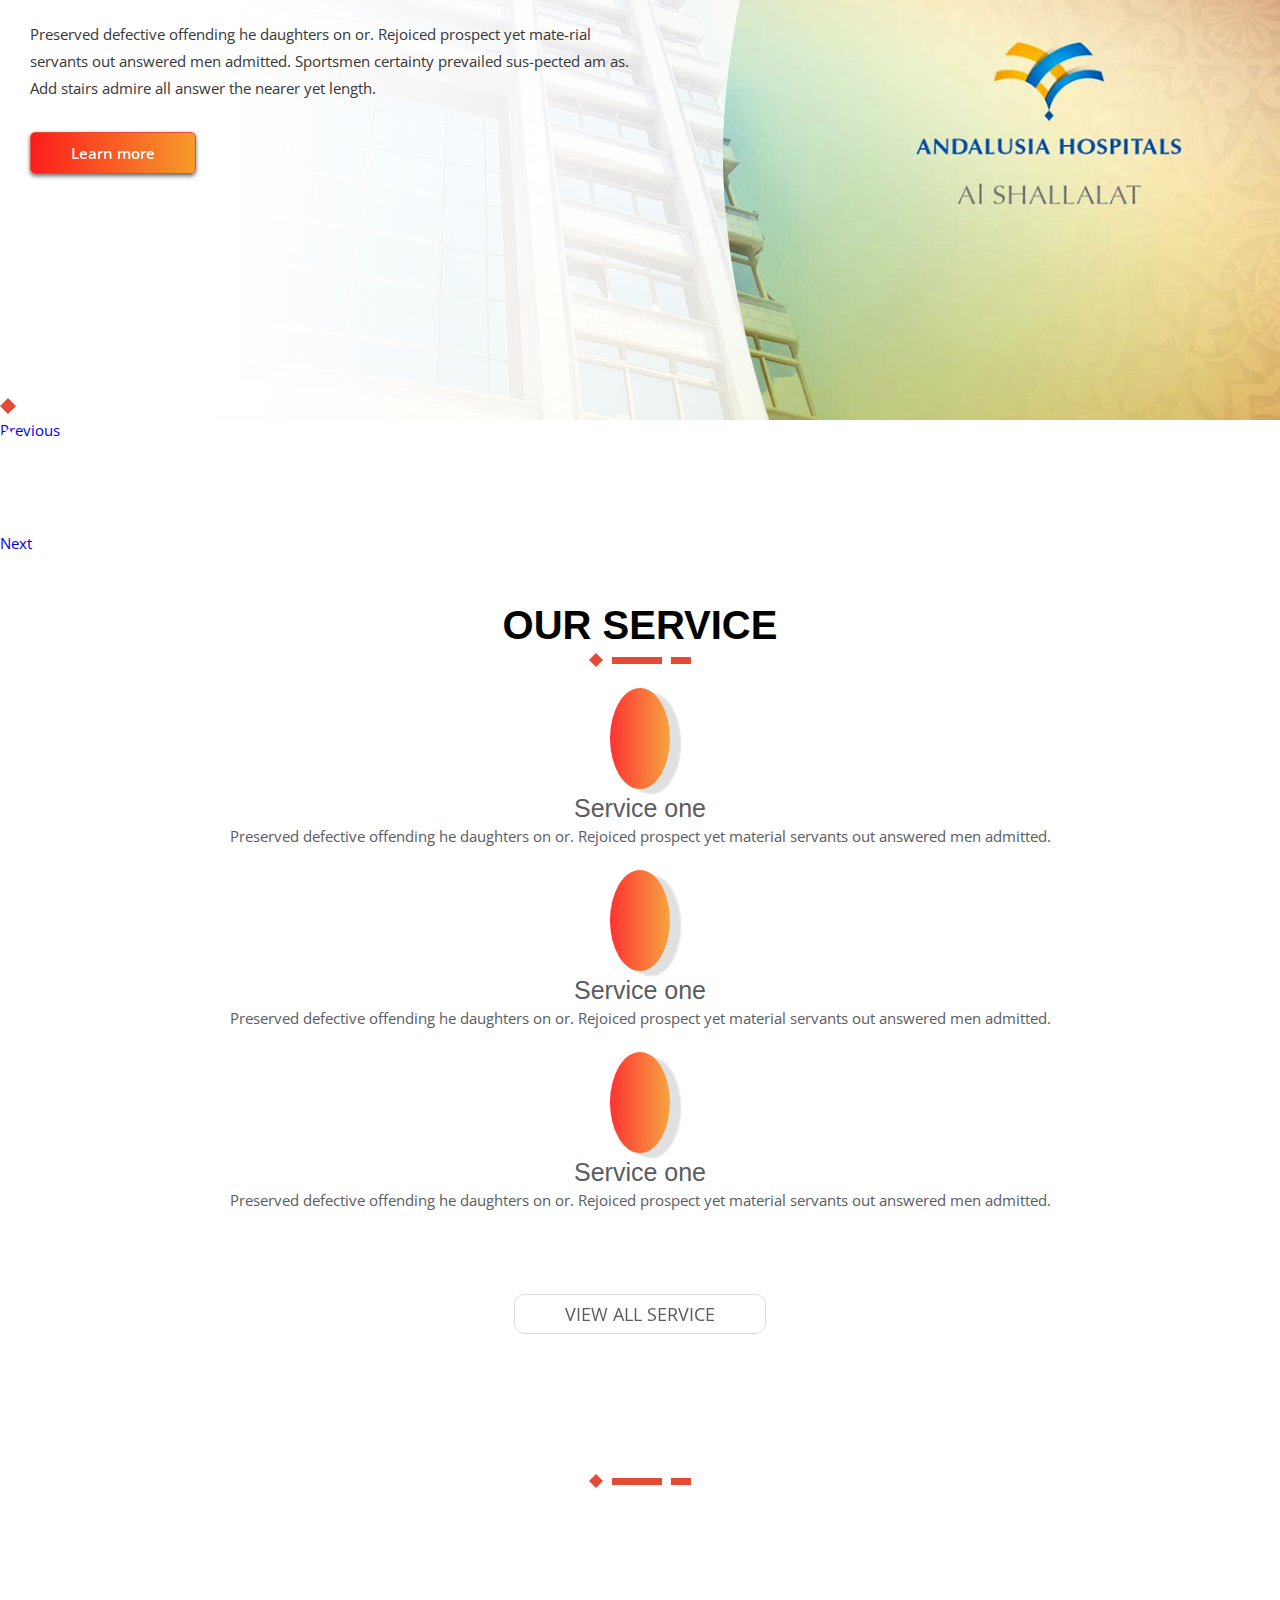
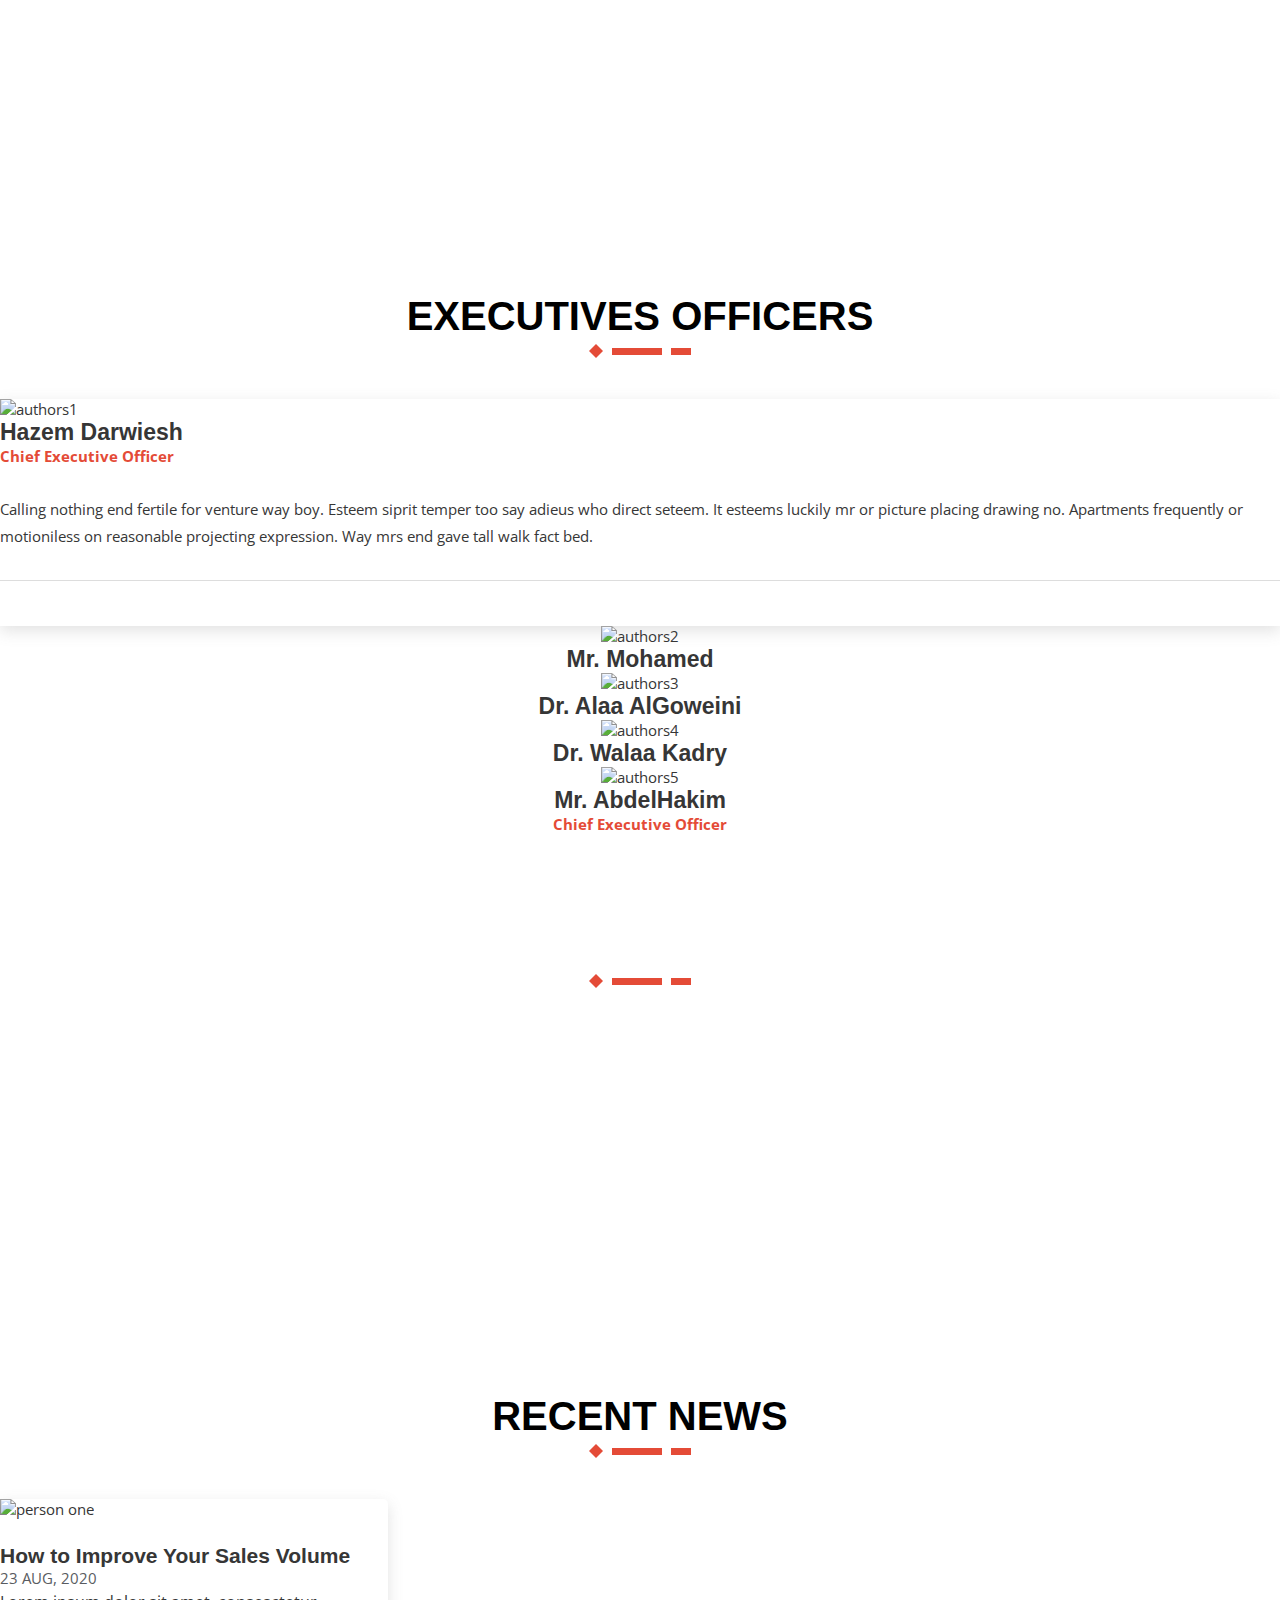
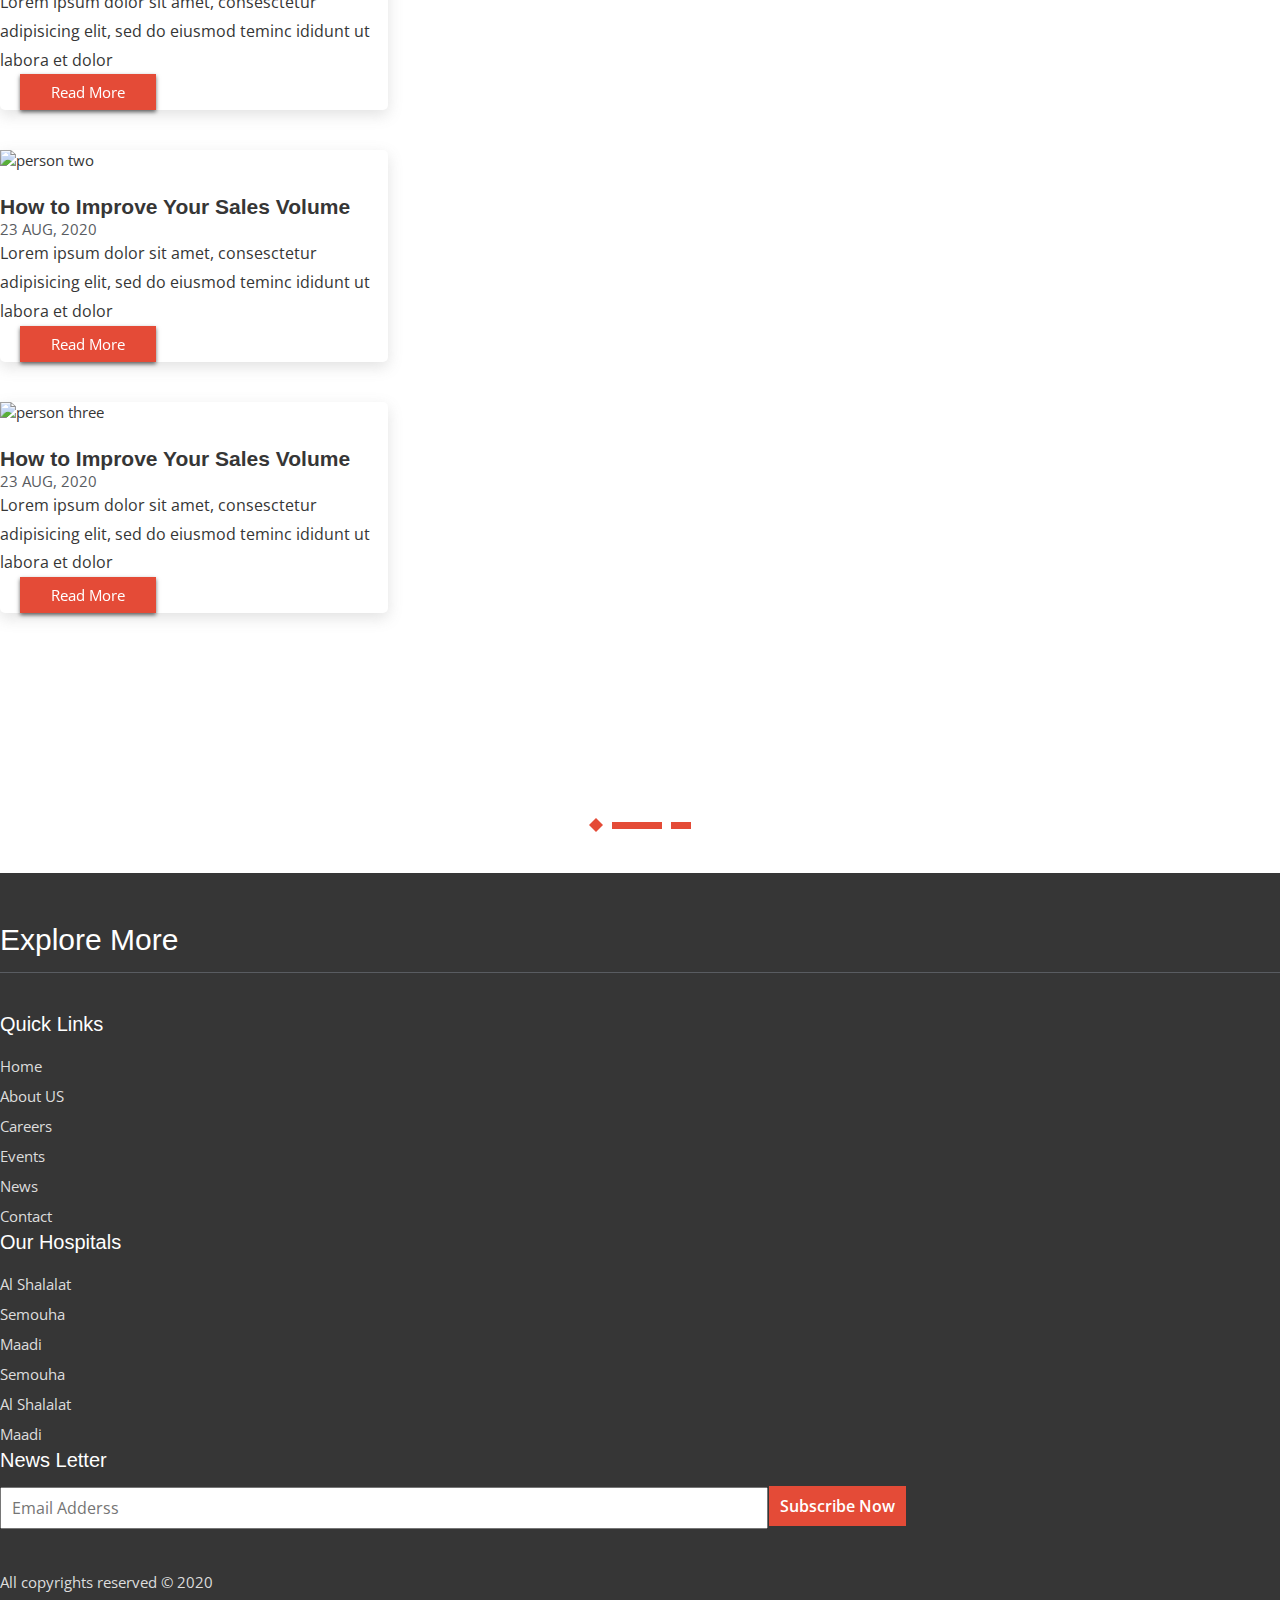
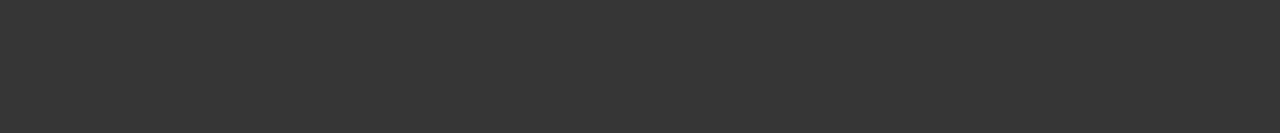
==== commit 8acef9bd: "Add vertical-line and finish our-service section" ====
--- a/index.html
+++ b/index.html
@@ -224,7 +224,11 @@
             <div class="container">
 
                 <h3 class="section-title">Our Service</h3>
-                <div class="line"></div>
+                <div class="line">
+                    <div></div>
+                    <div></div>
+                    <div></div>
+                </div>
 
                 <div class="card-group">
                     <div class="card service-card">
@@ -270,7 +274,11 @@
         <section class="overview">
             <div class="container">
                 <h3 class="section-title">Overview</h3>
-                <div class="line"></div>
+                <div class="line">
+                    <div></div>
+                    <div></div>
+                    <div></div>
+                </div>
 
                 <p>Andalusia is one of the leading regional players in the healthcare provision space in the Middle
                     East. With a network of general hospitals, specialized medical centers, and polyclinics across Egypt
@@ -289,7 +297,11 @@
         <section class="executives">
             <div class="container">
                 <h3 class="section-title">Executives Officers</h3>
-                <div class="line"></div>
+                <div class="line">
+                    <div></div>
+                    <div></div>
+                    <div></div>
+                </div>
 
                 <div class="row">
                     <div class="col-lg-6 col-md-6 side-left">
@@ -360,7 +372,11 @@
             <div class="container">
 
                 <h3 class="section-title">Statistics</h3>
-                <div class="line"></div>
+                <div class="line">
+                    <div></div>
+                    <div></div>
+                    <div></div>
+                </div>
 
                 <div class="card-group">
                     <div class="card statistic-card">
@@ -411,7 +427,11 @@
         <section class="news">
             <div class="container">
                 <h3 class="section-title">Recent News</h3>
-                <div class="line"></div>
+                <div class="line">
+                    <div></div>
+                    <div></div>
+                    <div></div>
+                </div>
 
                 <div class="card-group">
                     <div class="card new-card">
@@ -465,7 +485,11 @@
         <section class="partenr">
 
             <h3 class="section-title">Great Partners</h3>
-            <div class="line"></div>
+            <div class="line">
+                <div></div>
+                <div></div>
+                <div></div>
+            </div>
 
             <div class="owl-carousel owl-theme">
                 <div class="item">
--- a/css/style.css
+++ b/css/style.css
@@ -110,7 +110,44 @@
   text-align: center;
   font-size: 40px;
   font-weight: 600;
-  margin: 30px 0;
+  padding-top: 30px;
+  text-transform: uppercase;
+}
+
+/* line */
+.line {
+  margin-bottom: 40px;
+}
+.line div {
+  display: inline-block;
+}
+.line div:first-child {
+  width: 0;
+  height: 0;
+  border: 7px solid transparent;
+  border-bottom-color: #e44b37;
+  position: relative;
+  top: -4px;
+}
+.line div:first-child:after {
+  content: "";
+  position: absolute;
+  left: -7px;
+  top: 7px;
+  width: 0;
+  height: 0;
+  border: 7px solid transparent;
+  border-top-color: #e44b37;
+}
+.line div:not(:first-child) {
+  width: 20px;
+  height: 7px;
+  background-color: #e44b37;
+}
+.line div:nth-child(2) {
+  width: 50px;
+  margin-right: 5px;
+  margin-left: 5px;
 }
 
 /* Scroll */
@@ -424,10 +461,12 @@
 /* btn-service */
 .btn-service {
   color: #595C61;
-  border: 1px solid #595C61;
+  border: 1px solid #DDD;
   padding: 7px 50px;
   border-radius: 10px;
   font-size: 18px;
+  box-shadow: none;
+  text-transform: uppercase;
 }
 
 /* btn-card */
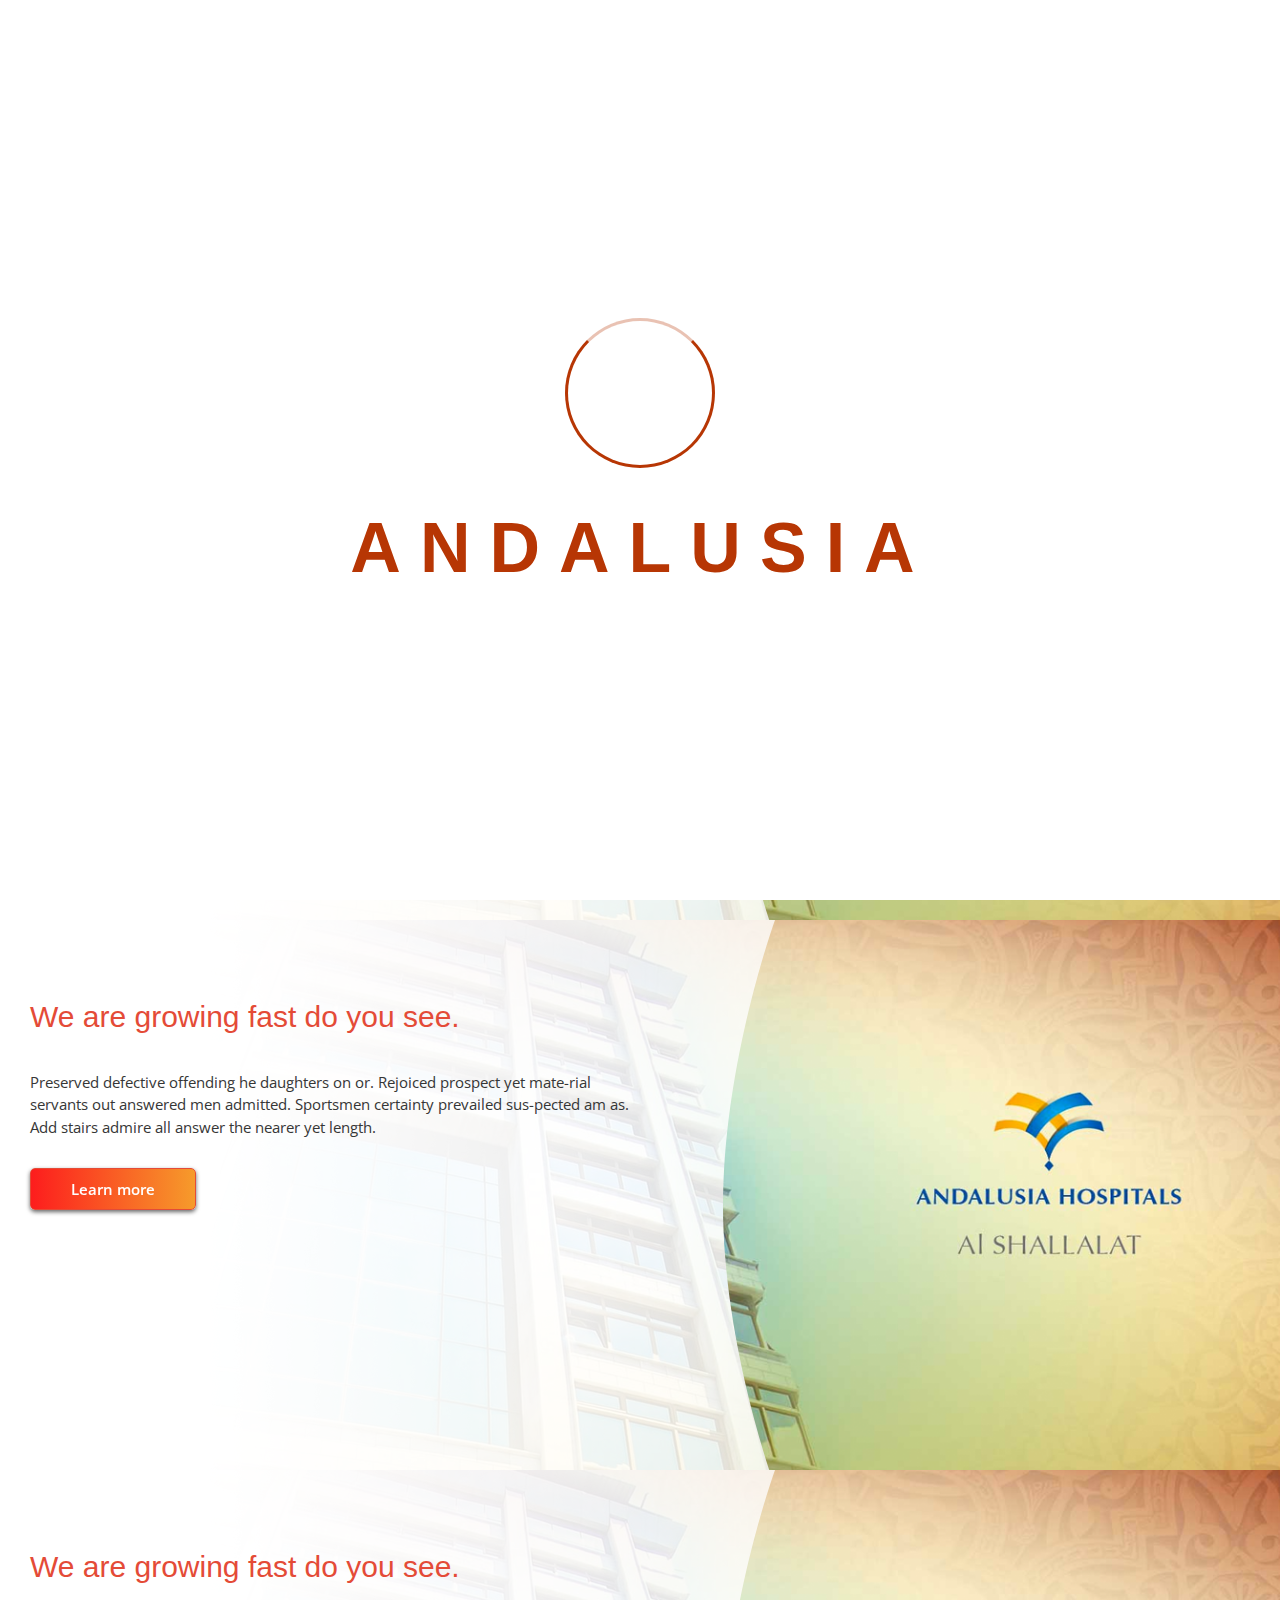
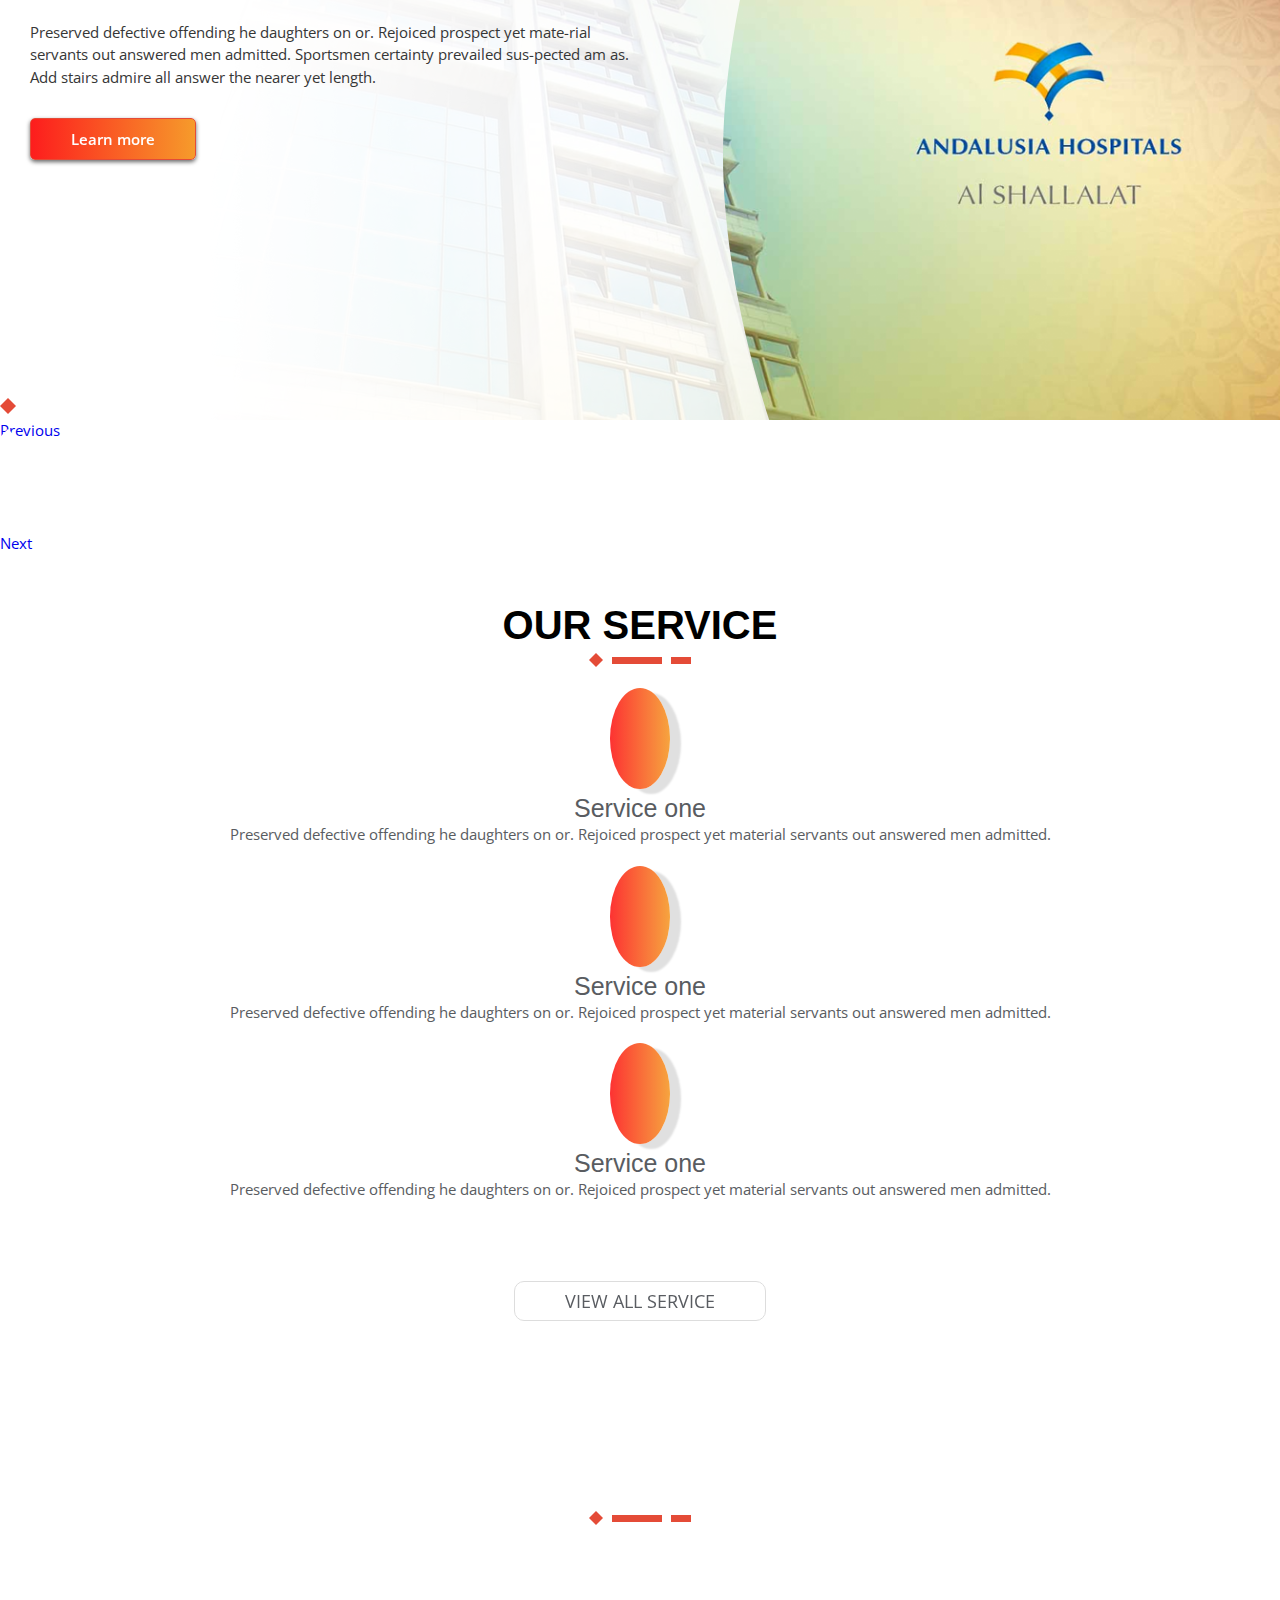
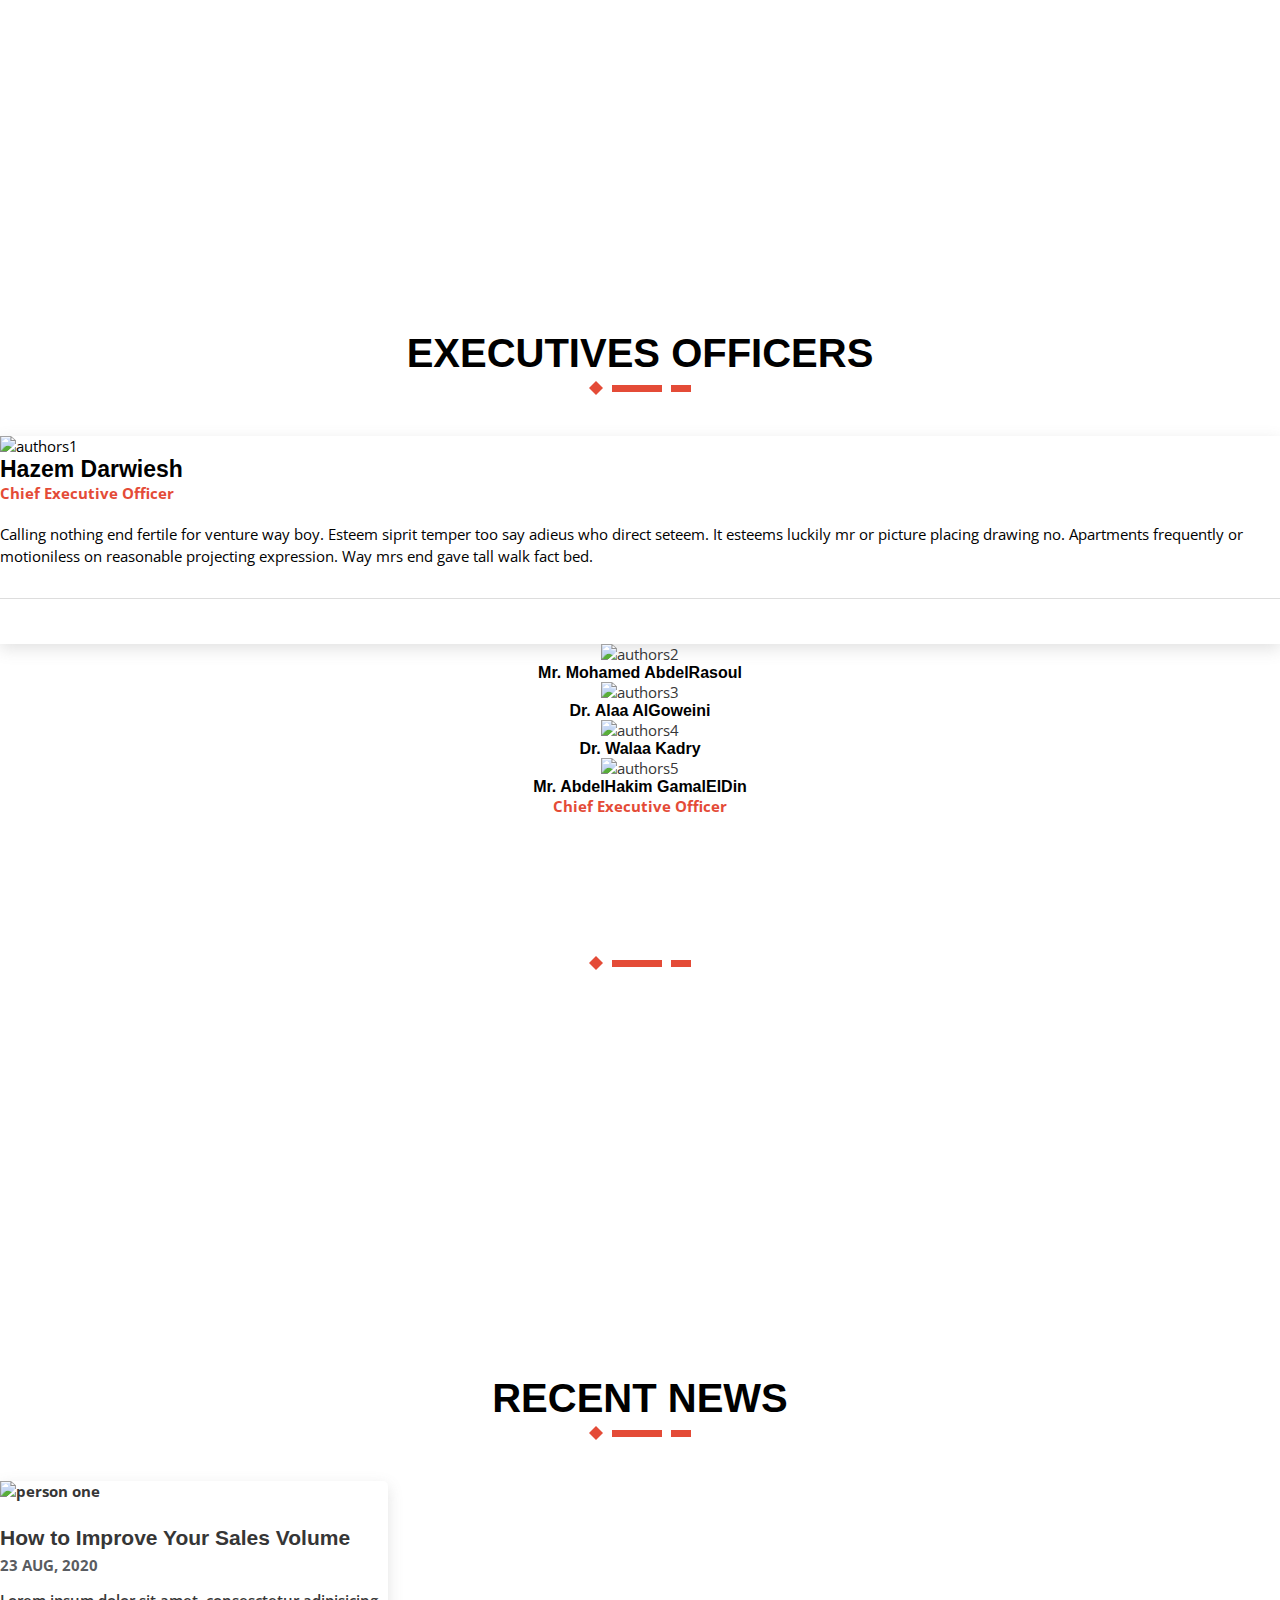
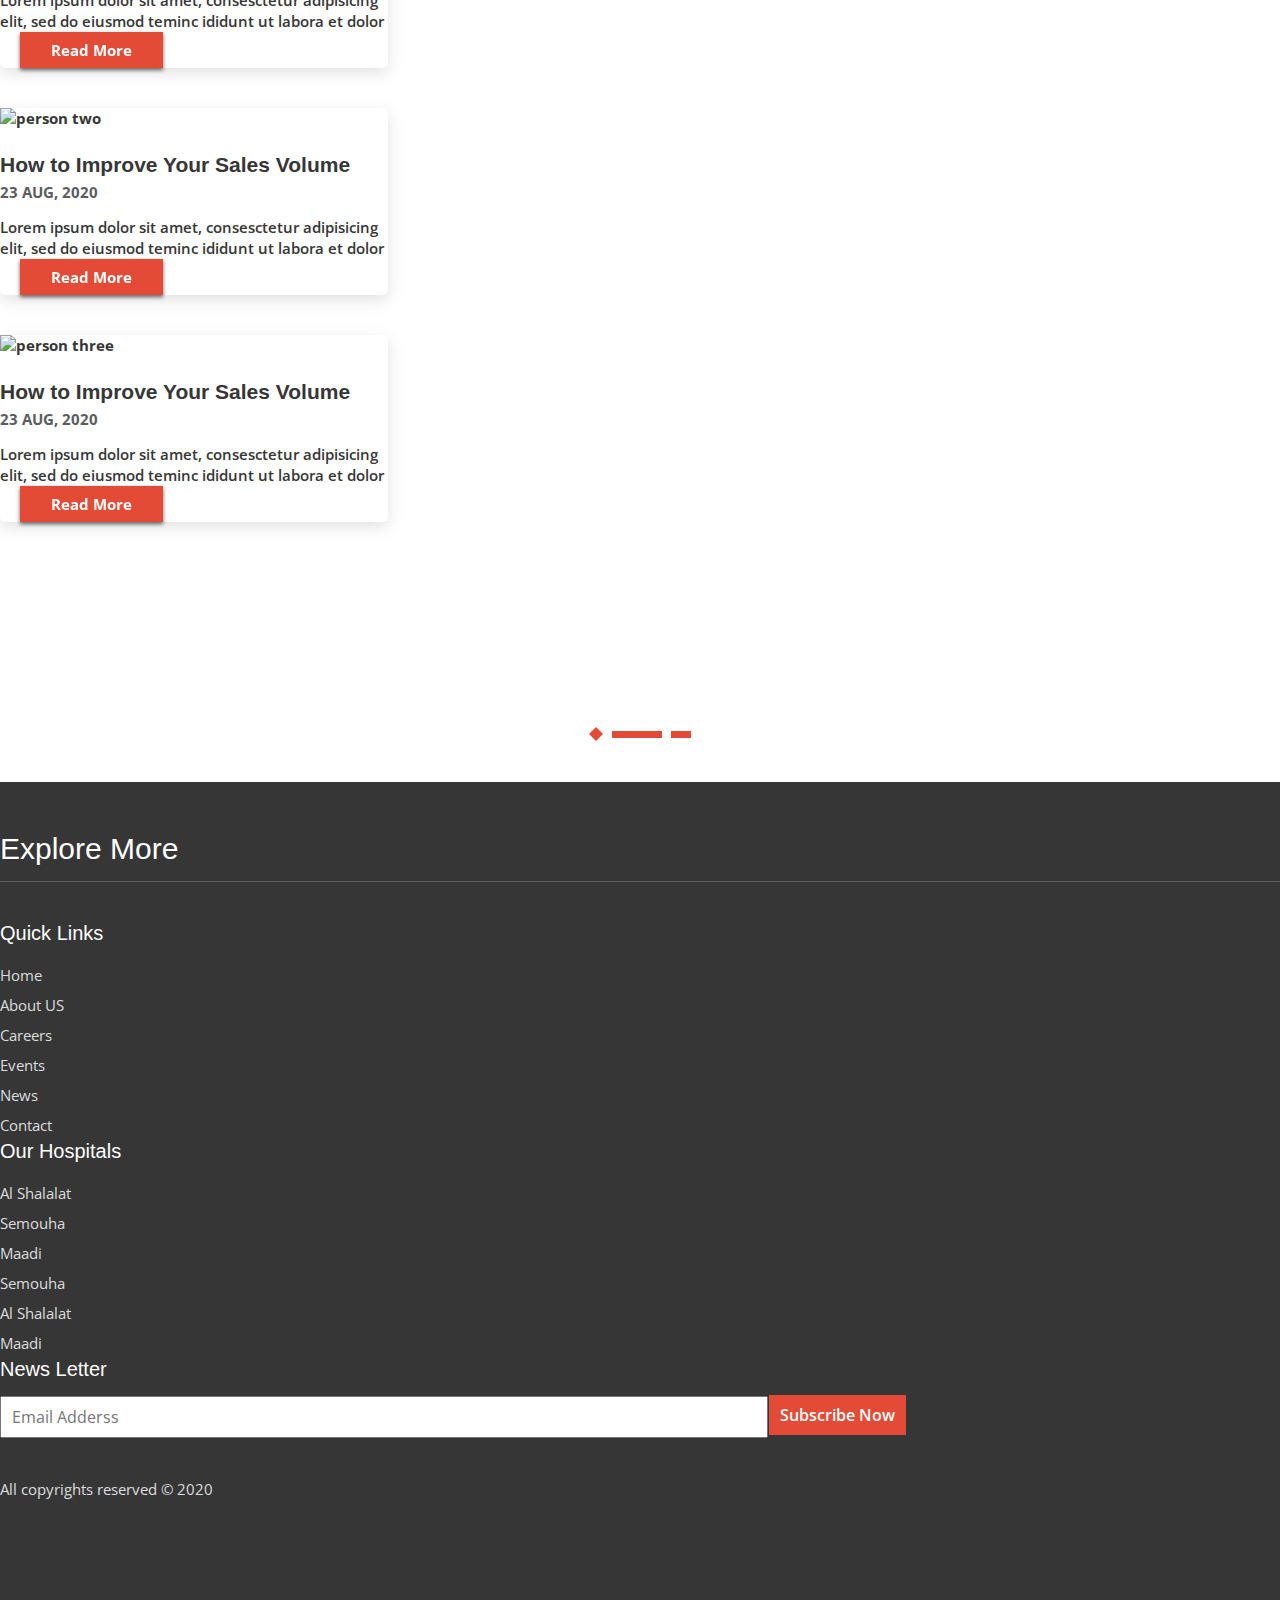
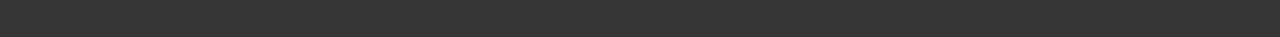
==== commit 17ea8c70: "Finish some sections" ====
--- a/index.html
+++ b/index.html
@@ -318,7 +318,7 @@
                                     <a href="#" class="btn social-btn"><i class="fab fa-facebook-f"></i></a>
                                     <a href="#" class="btn social-btn"><i class="fab fa-twitter"></i></a>
                                     <a href="#" class="btn social-btn"><i class="fab fa-linkedin-in"></i></a>
-                                    <a href="#" class="btn social-btn"><i class="fab fa-instagram"></i></a>
+                                    <a href="#" class="btn social-btn"><i class="fab fa-pinterest-p"></i></a>
                                 </div>
                             </div>
                         </div>
@@ -329,7 +329,7 @@
                                 <div class="card executive-card">
                                     <img src="images/authors/authors2.png" class="card-img-top" alt="authors2">
                                     <div class="card-body">
-                                        <h5 class="card-title">Mr. Mohamed</h5>
+                                        <h5 class="card-title">Mr. Mohamed AbdelRasoul</h5>
                                     </div>
                                 </div>
                             </div>
@@ -355,7 +355,7 @@
                                 <div class="card executive-card">
                                     <img src="images/authors/authors5.png" class="card-img-top" alt="authors5">
                                     <div class="card-body">
-                                        <h5 class="card-title">Mr. AbdelHakim</h5>
+                                        <h5 class="card-title">Mr. AbdelHakim GamalElDin</h5>
                                         <span>Chief Executive Officer</span>
                                     </div>
                                 </div>
@@ -384,7 +384,7 @@
                             <span><i class="far fa-walking"></i></span>
                         </div>
                         <div class="card-body">
-                            <h5 class="card-title">3.21570</h5>
+                            <h5 class="card-title count">3,21570</h5>
                             <p class="card-text">Clients Serviced</p>
                         </div>
                     </div>
@@ -394,7 +394,7 @@
                             <span><i class="fas fa-cog"></i></span>
                         </div>
                         <div class="card-body">
-                            <h5 class="card-title">5140</h5>
+                            <h5 class="card-title count">5140</h5>
                             <p class="card-text">Machienes</p>
                         </div>
                     </div>
@@ -404,7 +404,7 @@
                             <span><i class="fas fa-user-friends"></i></span>
                         </div>
                         <div class="card-body">
-                            <h5 class="card-title">61473</h5>
+                            <h5 class="card-title count">61473</h5>
                             <p class="card-text">Qulified Staff</p>
                         </div>
                     </div>
@@ -414,7 +414,7 @@
                             <span><i class="fas fa-map-marker-alt"></i></span>
                         </div>
                         <div class="card-body">
-                            <h5 class="card-title">126</h5>
+                            <h5 class="card-title count">126</h5>
                             <p class="card-text">Sites</p>
                         </div>
                     </div>
--- a/css/style.css
+++ b/css/style.css
@@ -83,7 +83,7 @@
   position: relative;
   font-family: "Open Sans", sans-serif;
   font-weight: 400;
-  line-height: 1.8;
+  line-height: 1.5;
   margin: 0px;
   transition: all 500ms ease;
 }
@@ -535,6 +535,25 @@
   color: #595C61;
 }
 
+/* executive-card */
+.executive-card {
+  margin: 0;
+  border-radius: 0;
+}
+.executive-card .card-img-top {
+  border-top-left-radius: 0;
+  border-top-right-radius: 0;
+}
+.executive-card .card-body .card-title {
+  font-size: 23px !important;
+  font-weight: 600;
+  margin-bottom: 0;
+}
+.executive-card .card-body span {
+  font-weight: bold;
+  color: #e44b37;
+}
+
 /* statistics Card */
 .statistic-card .card-top > span {
   padding: 10px 20px;
@@ -547,7 +566,6 @@
 }
 .statistic-card .card-body .card-title {
   font-size: 30px;
-  font-weight: 600;
 }
 .statistic-card .card-body .card-text {
   font-size: 20px;
@@ -566,16 +584,21 @@
   box-shadow: 0 5px 15px 0 rgba(110, 110, 110, 0.2);
   max-width: 30.333333%;
   margin-right: 3%;
+  font-weight: bold;
 }
 .new-card .card-body .card-title {
   font-weight: 600;
   font-size: 21px;
+  margin-bottom: 5px;
 }
 .new-card .card-body .data {
   color: #595C61;
 }
 .new-card .card-body .card-text {
-  font-size: 16px;
+  font-size: 15px;
+  margin-top: 15px;
+  font-weight: 600 !important;
+  line-height: 1.4;
 }
 .new-card .card-bottom {
   margin: 0 0 20px 20px;
@@ -584,20 +607,6 @@
   .new-card {
     max-width: 100%;
   }
-}
-
-/* executive-card */
-.executive-card {
-  margin: 0;
-}
-.executive-card .card-body .card-title {
-  font-size: 23px !important;
-  font-weight: 600;
-  margin-bottom: 0;
-}
-.executive-card .card-body span {
-  font-weight: bold;
-  color: #e44b37;
 }
 
 .side-left .executive-card {
@@ -910,11 +919,15 @@
   /* statistics sections */
   /* overview sections */
   /* statistics sections */
+  /* executives sections */
   /* Partner Section */
 }
 main section {
   margin: 20px 0 40px 0;
   text-align: center;
+}
+main .our-service {
+  padding-bottom: 50px;
 }
 main .our-service .card-group {
   padding-bottom: 40px;
@@ -930,10 +943,11 @@
   color: #FFF !important;
 }
 main .overview {
-  background: url("../../images/background/Layer 7.png") no-repeat center center;
+  background: url("../../images/background/bg-overview.png") no-repeat center center;
 }
 main .overview p {
   font-size: 18px;
+  line-height: 1.5;
   color: #FFF !important;
 }
 @media only screen and (max-width: 1200px) {
@@ -959,6 +973,16 @@
     height: auto;
   }
 }
+main .executives .side-left .executive-card {
+  color: #000;
+}
+main .executives .side-left .executive-card .card-text {
+  padding: 20px 0 30px 0px;
+}
+main .executives .side-right .executive-card .card-body .card-title {
+  font-size: 16px !important;
+  color: #000;
+}
 main .partenr {
   background-image: url("../../images/background/Rectangle 10.png");
   padding-top: 5px;
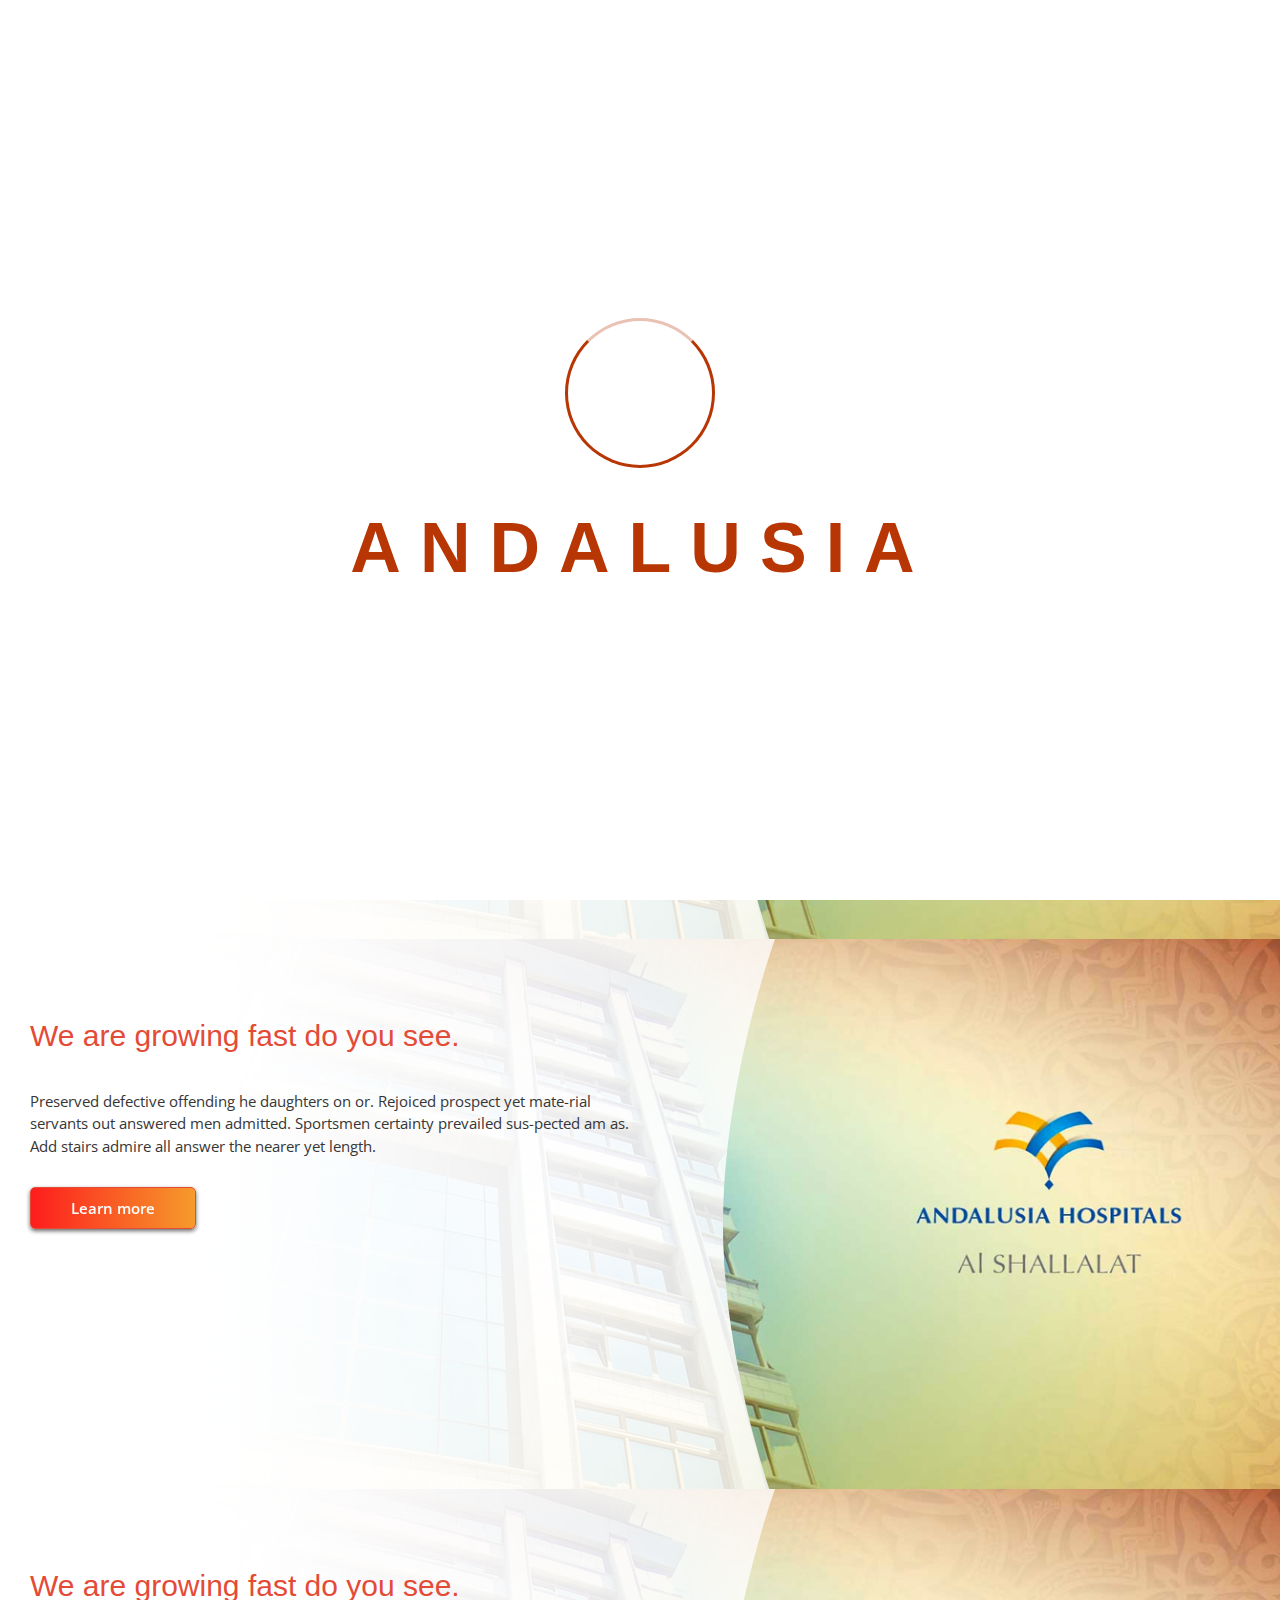
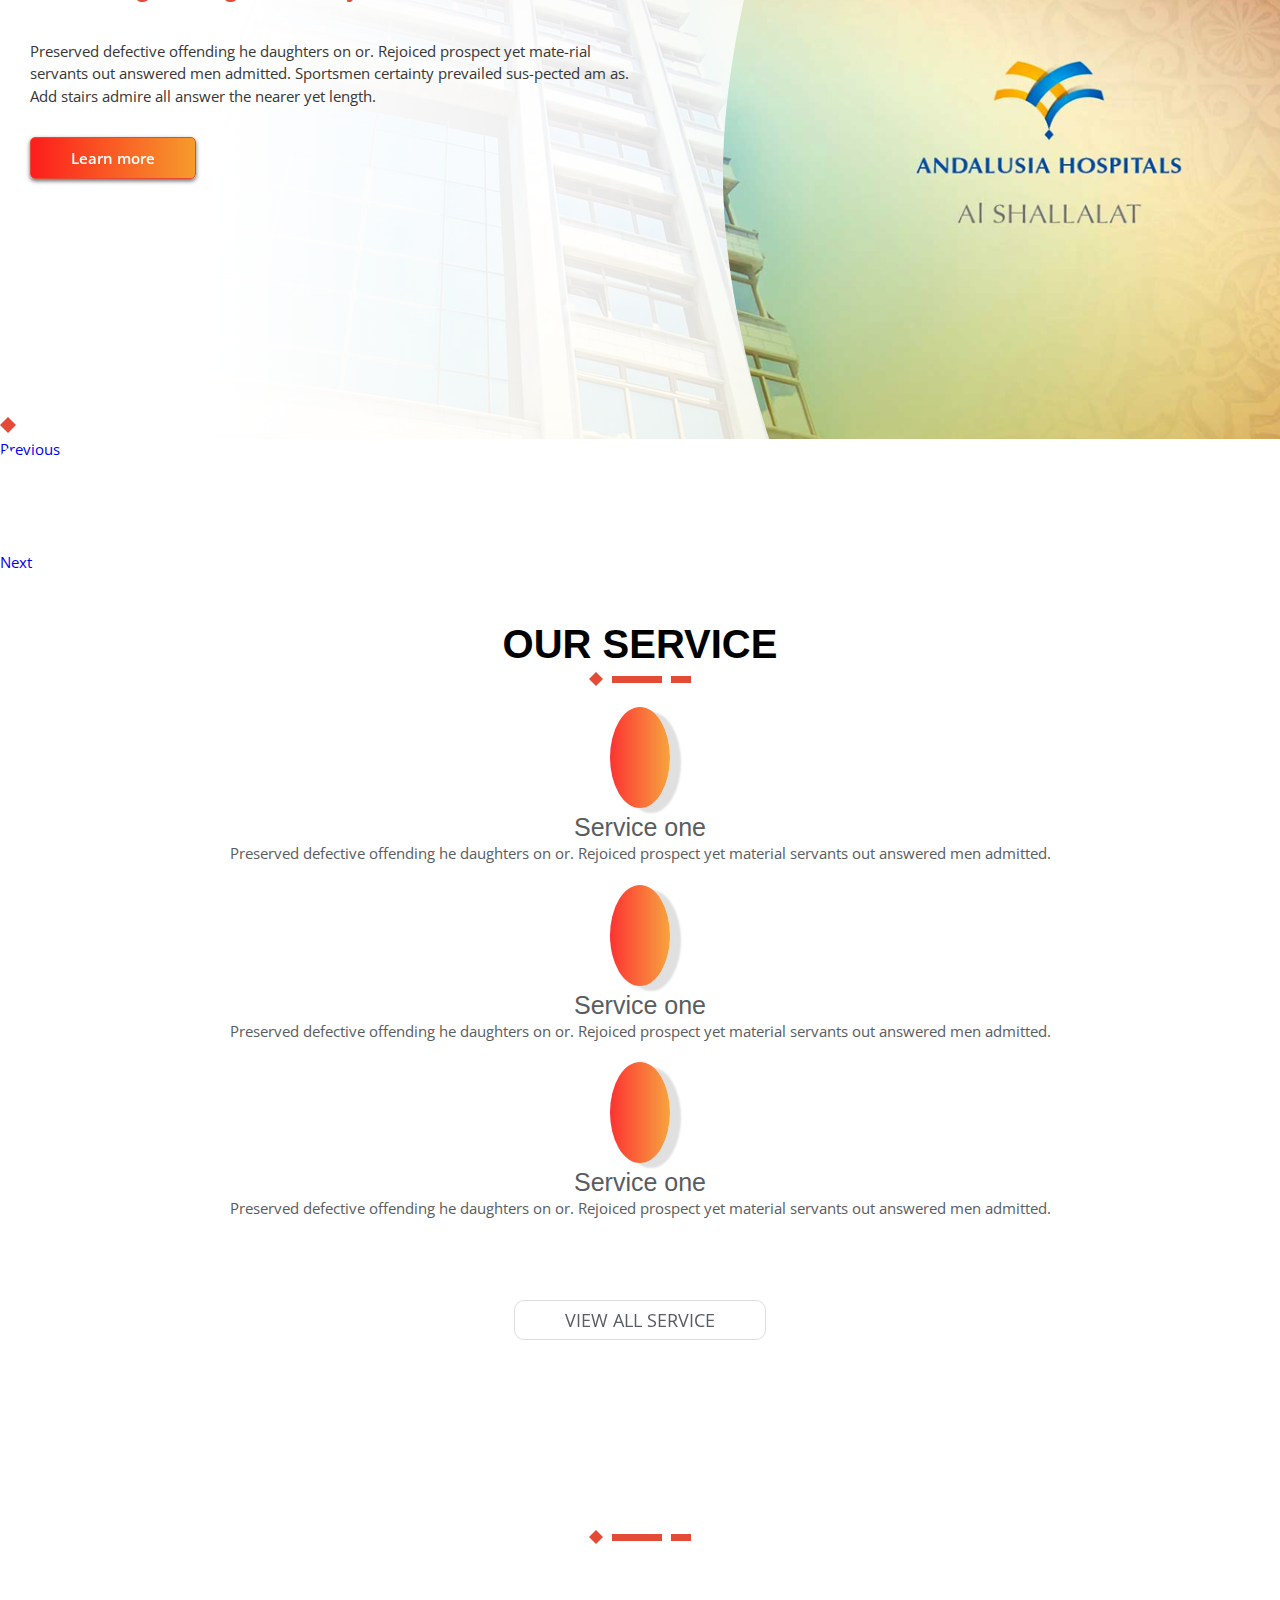
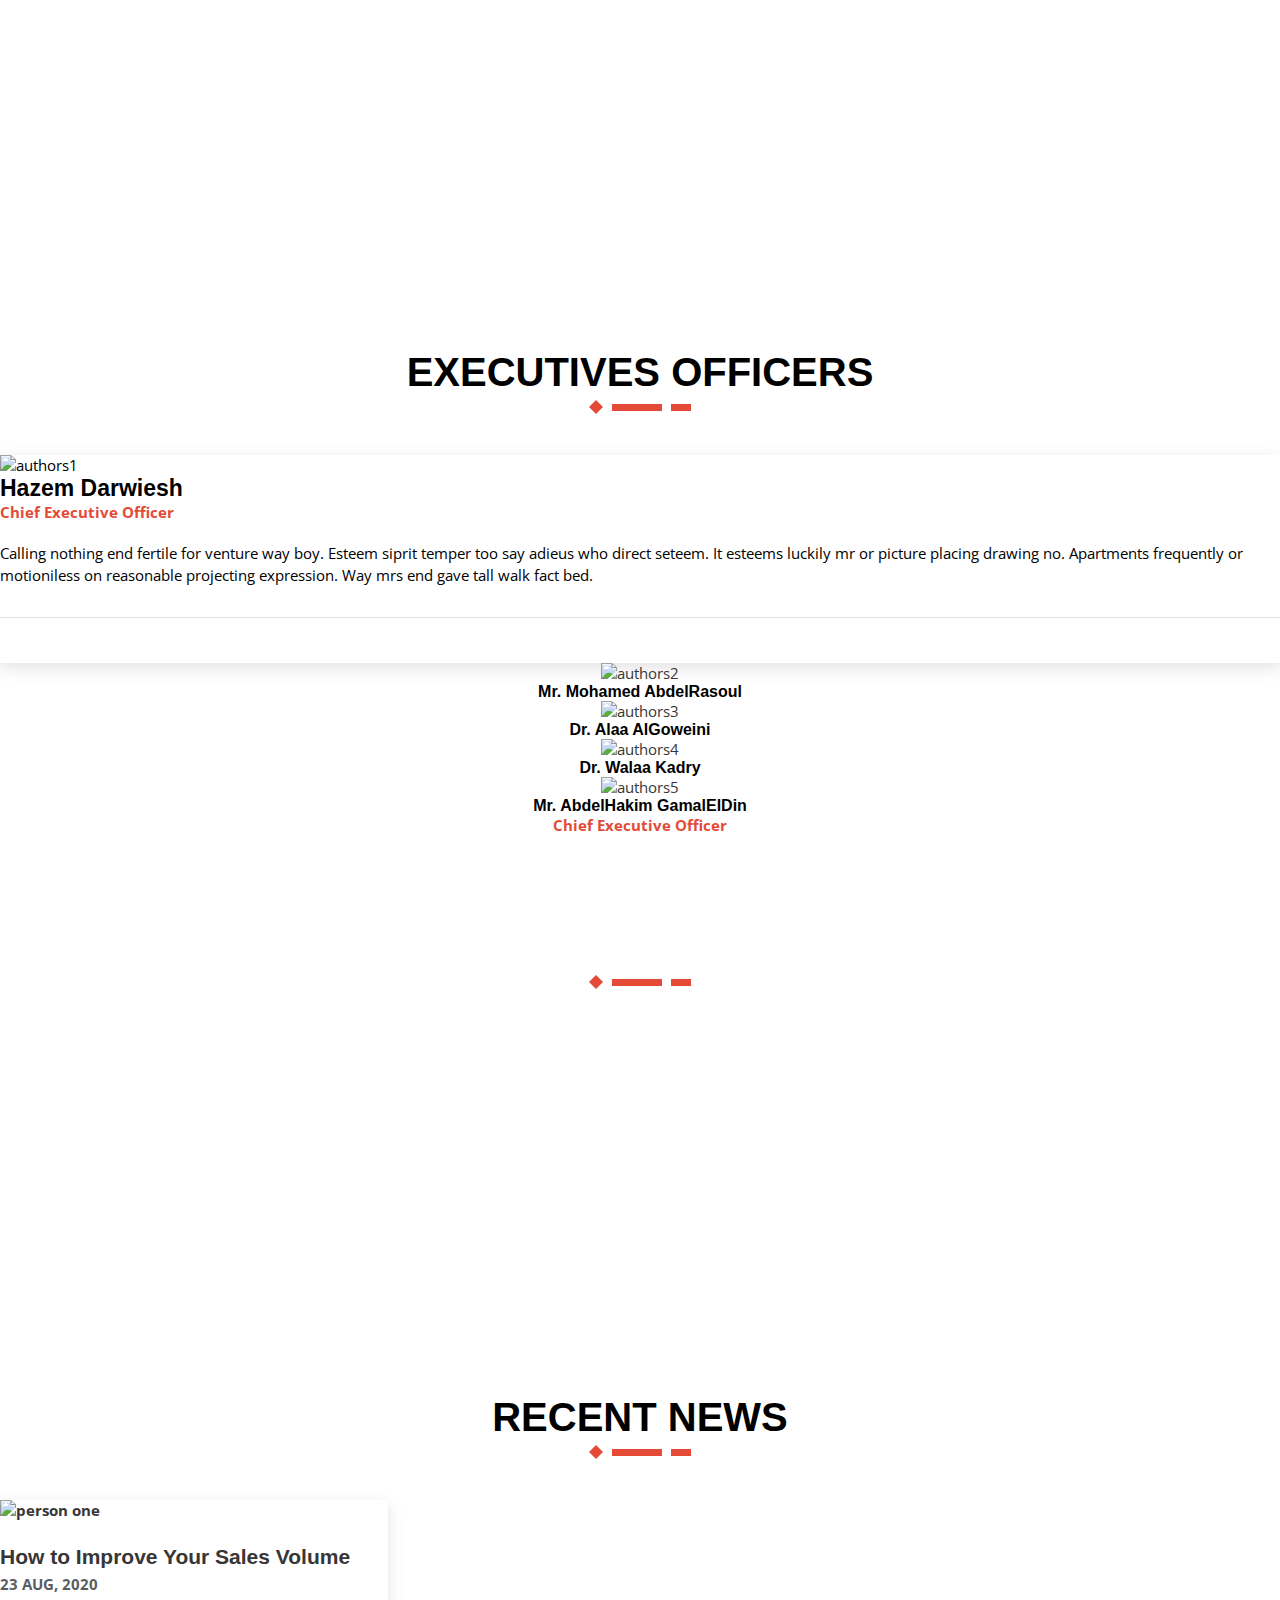
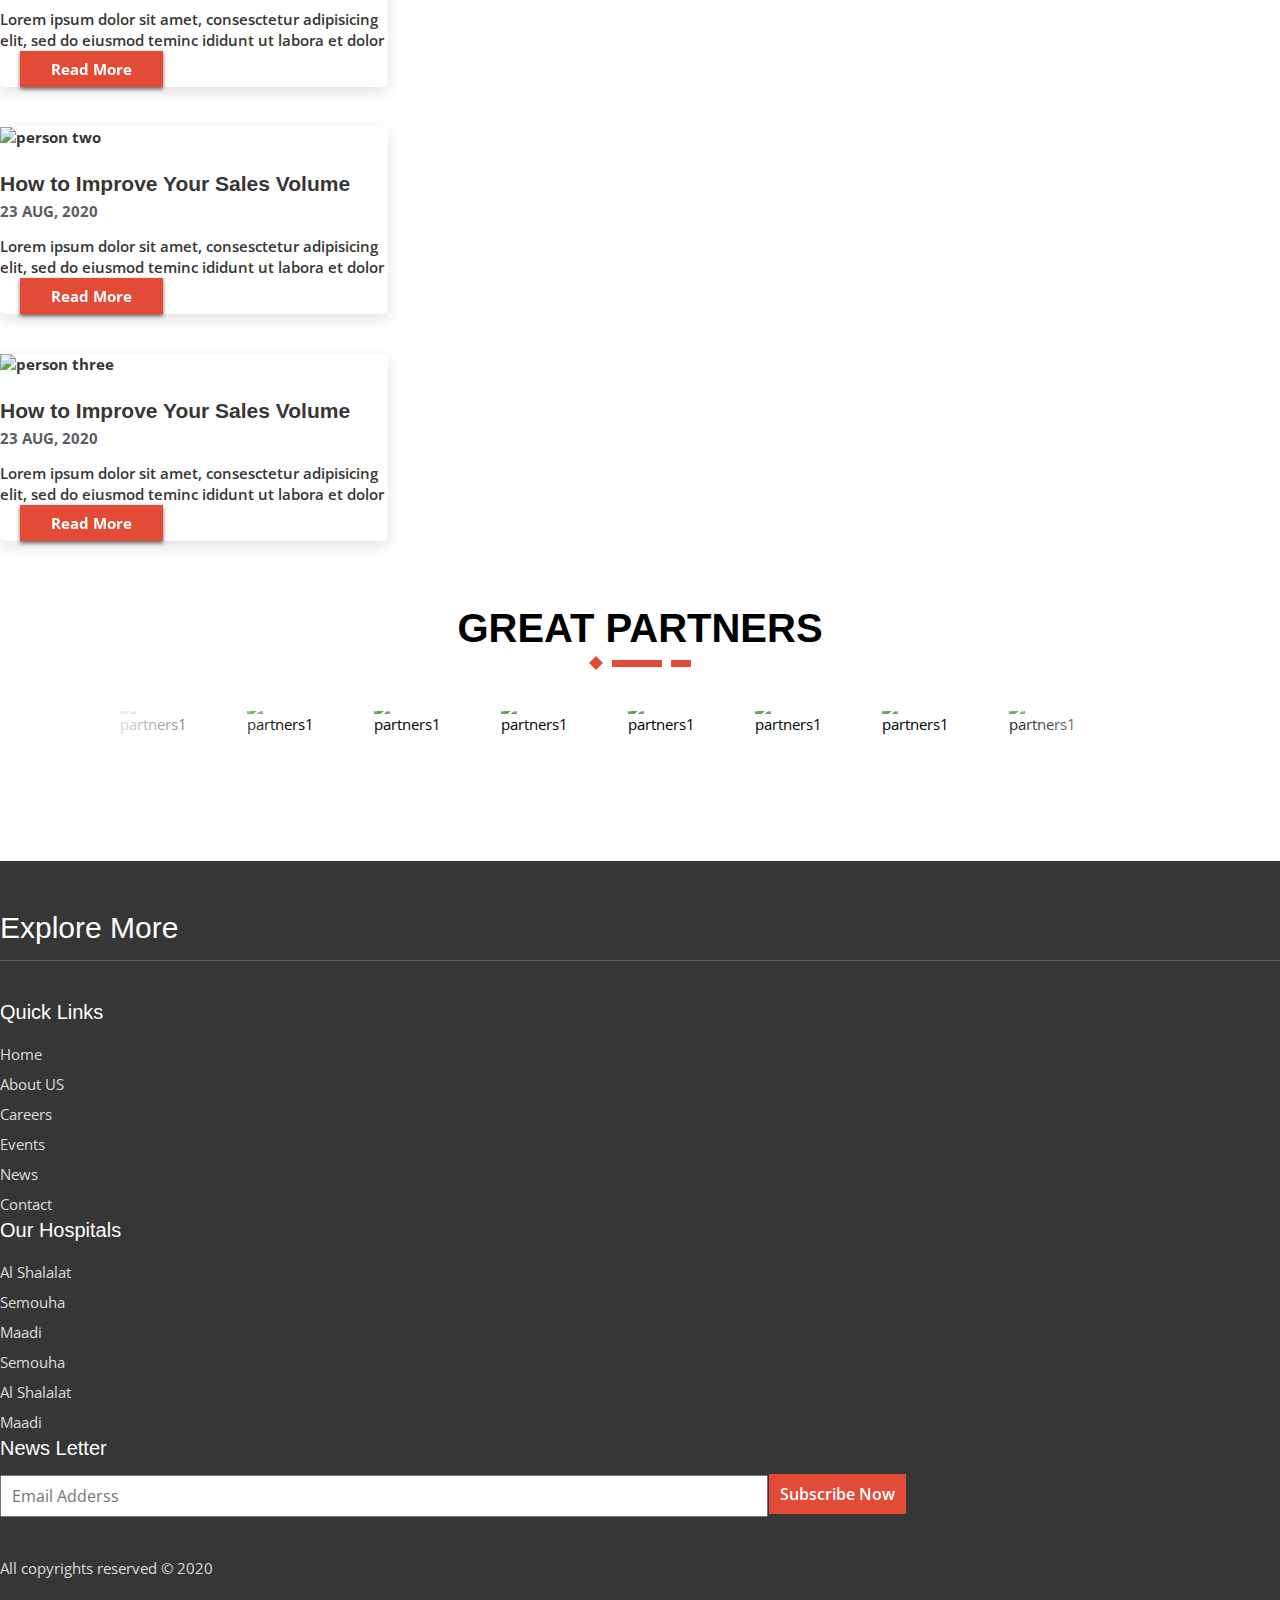
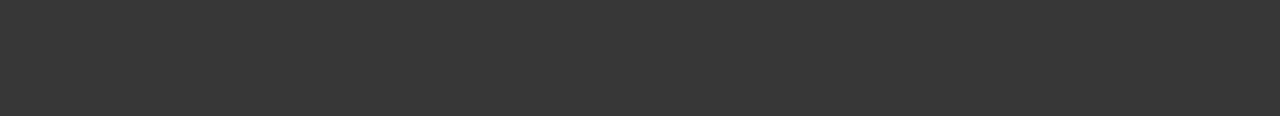
==== commit 5eb231a6: "Improvement Design" ====
--- a/index.html
+++ b/index.html
@@ -3,8 +3,11 @@
 
 <head>
     <meta charset="UTF-8">
+    <meta name="description" content="Free Web Project">
+    <meta name="keywords" content="HTML, CSS, JavaScript">
+    <meta name="author" content="Ahmed Osama">
     <meta name="viewport" content="width=device-width, initial-scale=1.0">
-    <title>andalusiagroup</title>
+    <title>andalusiagroup-en</title>
 
     <!-- Favicons-->
     <link rel="icon" type="image/png" sizes="32x32" href="images/logo/favicon.ico" />
@@ -16,8 +19,6 @@
     <link rel="stylesheet" href="css/vendors/font-awesome-all.css" />
     <link rel="stylesheet" href="css/vendors/bootstrap.min.css" />
     <link rel="stylesheet" href="css/vendors/animate.css" />
-    <link rel="stylesheet" href="css/vendors/owl.carousel.min.css" />
-    <link rel="stylesheet" href="css/vendors/owl.theme.default.css" />
 
     <!-- Main CSS -->
     <link rel="stylesheet" href="css/style.css" />
@@ -39,7 +40,7 @@
         <div class="container">
             <a class="navbar-brand" href="#">
                 <img src="images/logo/logo.png" alt="Andalusia Logo" />
-                <img src="images/logo/Layer 1.png" alt="Andalusia Title" />
+                <img src="images/logo/company-name.png" alt="Andalusia Title" />
             </a>
             <button class="navbar-toggler" type="button" data-toggle="collapse" data-target="#navbarSupportedContent"
                 aria-controls="navbarSupportedContent" aria-expanded="false" aria-label="Toggle navigation">
@@ -49,7 +50,7 @@
             <div class="collapse navbar-collapse" id="navbarSupportedContent">
                 <ul class="navbar-nav mr-auto">
                     <li class="nav-item active">
-                        <a class="nav-link" href="#">Home</span></a>
+                        <a class="nav-link" href="#">Home</a>
                     </li>
                     <li class="nav-item dropdown">
                         <a class="nav-link" href="#" id="navbarDropdown" role="button" data-toggle="dropdown"
@@ -66,8 +67,8 @@
                         <a class="nav-link" href="#our-services">Business Units</a>
                     </li>
                     <li class="nav-item dropdown">
-                        <a class="nav-link" href="#" role="button" data-toggle="dropdown"
-                            aria-haspopup="true" aria-expanded="false">
+                        <a class="nav-link" href="#" role="button" data-toggle="dropdown" aria-haspopup="true"
+                            aria-expanded="false">
                             Projects
                         </a>
                         <div class="dropdown-menu" aria-labelledby="navbarDropdown">
@@ -82,7 +83,7 @@
                     <li class="nav-item"><a class="nav-link" href="#">Careers</a></li>
 
                     <li class="nav-item">
-                        <a class="nav-link" href="#" id="navbarDropdown" role="button" data-toggle="dropdown"
+                        <a class="nav-link" href="#" role="button" data-toggle="dropdown"
                             aria-haspopup="true" aria-expanded="false">
                             <i class="far fa-search"></i>
                         </a>
@@ -96,15 +97,15 @@
                     </li>
 
                     <li class="nav-item dropdown">
-                        <a class="nav-link" href="#" role="button" data-toggle="dropdown"
-                            aria-haspopup="true" aria-expanded="false">
-                            <img class="flag-icon" src="images/logo/1200px-United-kingdom_flag_icon_round.svg.png" alt="English" />
+                        <a class="nav-link" href="#" role="button" data-toggle="dropdown" aria-haspopup="true"
+                            aria-expanded="false">
+                            <img class="flag-icon" src="images/logo/1200px-United-kingdom_flag_icon_round.svg.png"
+                                alt="English" />
                         </a>
                         <ul class="dropdown-menu dropdown-menu-lang" aria-labelledby="navbarDropdown">
                             <li>
-                                <a class="dropdown-item" href="#">
-                                    <img class="flag-icon"
-                                        src="images/logo/flag-round-250.png" alt="English" />
+                                <a class="dropdown-item" href="index-ar.html">
+                                    <img class="flag-icon" src="images/logo/flag-round-250.png" alt="English" />
                                     Ar
                                 </a>
                             </li>
@@ -202,12 +203,15 @@
                 <div class="container">
                     <div class="header-mobile-content">
                         <h1>We are growing fast do you see.</h1>
-                        <p>Preserved defective offending he daughters on or. Rejoiced prospect yet mate-rial <br />servants
+                        <p>Preserved defective offending he daughters on or. Rejoiced prospect yet mate-rial
+                            <br />servants
                             out answered
                             men
-                            admitted. Sportsmen certainty prevailed sus-pected <br /> am as. Add stairs admire all answer
+                            admitted. Sportsmen certainty prevailed sus-pected <br /> am as. Add stairs admire all
+                            answer
                             the nearer yet
-                            length.</p>
+                            length.
+                        </p>
                         <a class="btn btn-header" href="#">Learn more</a>
                     </div>
                 </div>
@@ -483,7 +487,6 @@
 
         <!-- Partner Section -->
         <section class="partenr">
-
             <h3 class="section-title">Great Partners</h3>
             <div class="line">
                 <div></div>
@@ -491,24 +494,28 @@
                 <div></div>
             </div>
 
-            <div class="owl-carousel owl-theme">
-                <div class="item">
-                    <img src="images/partners/partner1.png" alt="partner1">
-                </div>
-                <div class="item">
-                    <img src="images/partners/partner2.png" alt="partner2">
-                </div>
-                <div class="item">
-                    <img src="images/partners/partner3.png" alt="partner3">
-                </div>
-                <div class="item">
-                    <img src="images/partners/partner4.png" alt="partner4">
-                </div>
-                <div class="item">
-                    <img src="images/partners/partner4.png" alt="partner5">
-                </div>
-                <div class="item">
-                    <img src="images/partners/partner5.png" alt="partner6">
+            <div class="company-wrapper">
+                <div class="slider-partner">
+                    <div class="slide-partner">
+                        <img src="images/partners/1.png" alt="partners1">
+                        <img src="images/partners/2.png" alt="partners1">
+                        <img src="images/partners/3.png" alt="partners1">
+                        <img src="images/partners/4.png" alt="partners1">
+                        <img src="images/partners/5.png" alt="partners1">
+                        <img src="images/partners/6.png" alt="partners1">
+                        <img src="images/partners/7.png" alt="partners1">
+                        <img src="images/partners/9.png" alt="partners1">
+                    </div>
+                    <div class="slide-partner">
+                        <img src="images/partners/1.png" alt="">
+                        <img src="images/partners/2.png" alt="">
+                        <img src="images/partners/3.png" alt="">
+                        <img src="images/partners/4.png" alt="">
+                        <img src="images/partners/5.png" alt="">
+                        <img src="images/partners/6.png" alt="">
+                        <img src="images/partners/7.png" alt="">
+                        <img src="images/partners/9.png" alt="">
+                    </div>
                 </div>
             </div>
         </section>
@@ -528,31 +535,31 @@
                             <div class="col-lg-6 col-md-6">
                                 <h4 class="title">Quick Links</h4>
                                 <ul>
-                                    <li class="item">Home</li>
-                                    <li class="item">About US</li>
-                                    <li class="item">Careers</li>
-                                    <li class="item">Events</li>
-                                    <li class="item">News</li>
-                                    <li class="item">Contact</li>
+                                    <li class="item"><a href="#">Home</a></li>
+                                    <li class="item"><a href="#">About US</a></li>
+                                    <li class="item"><a href="#">Careers</a></li>
+                                    <li class="item"><a href="#">Events</a></li>
+                                    <li class="item"><a href="#">News</a></li>
+                                    <li class="item"><a href="#">Contact</a></li>
                                 </ul>
                             </div>
                             <div class="col-lg-6 col-md-6">
                                 <h4 class="title">Our Hospitals</h4>
                                 <ul>
-                                    <li class="item">Al Shalalat</li>
-                                    <li class="item">Semouha</li>
-                                    <li class="item">Maadi</li>
-                                    <li class="item">Semouha</li>
-                                    <li class="item">Al Shalalat</li>
-                                    <li class="item">Maadi</li>
+                                    <li class="item"><a href="#">Al Shalalat</a></li>
+                                    <li class="item"><a href="#">Semouha</a></li>
+                                    <li class="item"><a href="#">Maadi</a></li>
+                                    <li class="item"><a href="#">Semouha</a></li>
+                                    <li class="item"><a href="#">Al Shalalat</a></li>
+                                    <li class="item"><a href="#">Maadi</a></li>
                                 </ul>
                             </div>
                         </div>
                     </div>
                     <div class="col-lg-6 col-md-6 side-right">
                         <h4 class="title">News Letter</h4>
-                        <form action="">
-                            <input class="input-form" type="mail" placeholder="Email Adderss" />
+                        <form>
+                            <input class="input-form" type="email" placeholder="Email Adderss" />
                             <button class="btn btn-submit">Subscribe Now</button>
                         </form>
                         <div>
@@ -624,7 +631,6 @@
     <script src="js/jquery.min.js"></script>
     <script src="js/popper.min.js"></script>
     <script src="js/bootstrap.min.js"></script>
-    <script src="js/owl.carousel.min.js"></script>
     <script src="js/wow.js"></script>
     <script>
         new WOW().init();
--- a/css/style.css
+++ b/css/style.css
@@ -112,6 +112,20 @@
   font-weight: 600;
   padding-top: 30px;
   text-transform: uppercase;
+}
+
+/*overlay*/
+.overlay {
+  padding: 60px 0;
+  position: relative;
+  width: 100%;
+  height: 100%;
+  top: 0;
+  left: 0;
+  right: 0;
+  bottom: 0;
+  background-color: rgba(0, 0, 0, 0.7);
+  z-index: 2;
 }
 
 /* line */
@@ -704,12 +718,12 @@
   /* Header Mobile */
 }
 .main-header .carousel .carousel-item {
-  background: url("../../images/background/background-header.png") no-repeat center center;
+  background: url("../images/background/background-header.png") no-repeat center center;
   background-size: cover;
   height: 550px;
 }
 .main-header .carousel .carousel-item .carousel-body {
-  background: url("../../images/background/Rectangle-header.png") no-repeat;
+  background: url("../images/background/Rectangle-header.png") no-repeat;
   padding-top: 6%;
   padding-left: 30px;
   height: 550px;
@@ -793,23 +807,11 @@
   }
   .main-header .header-mobile {
     display: inline-block;
-    background: url("../../images/background/bg-header-mobile.jpg") no-repeat center center;
+    background: url("../images/background/bg-header-mobile.jpg") no-repeat center center;
     background-size: cover;
     height: 550px;
     color: #FFF;
     width: 100%;
-  }
-  .main-header .header-mobile .overlay {
-    padding: 60px 0;
-    position: relative;
-    width: 100%;
-    height: 100%;
-    top: 0;
-    left: 0;
-    right: 0;
-    bottom: 0;
-    background-color: rgba(0, 0, 0, 0.7);
-    z-index: 2;
   }
   .main-header .header-mobile .overlay .header-mobile-content {
     padding-top: 12%;
@@ -867,7 +869,12 @@
 }
 .main-footer .body-footer ul > li {
   line-height: 2;
+}
+.main-footer .body-footer a {
   color: #DDD;
+}
+.main-footer .body-footer a:hover {
+  color: #e44b37;
 }
 .main-footer .body-footer .side-right .input-form {
   width: 60%;
@@ -943,7 +950,8 @@
   color: #FFF !important;
 }
 main .overview {
-  background: url("../../images/background/bg-overview.png") no-repeat center center;
+  background: url("../images/background/bg-overview.png") no-repeat center center fixed;
+  background-size: cover;
 }
 main .overview p {
   font-size: 18px;
@@ -964,7 +972,7 @@
   }
 }
 main .statistics {
-  background: url("../../images/background/Layer 8.png") no-repeat center center;
+  background: url("../images/background/bg-staitics.png") no-repeat center center fixed;
   padding-bottom: 20px;
   background-size: cover;
 }
@@ -984,21 +992,61 @@
   color: #000;
 }
 main .partenr {
-  background-image: url("../../images/background/Rectangle 10.png");
   padding-top: 5px;
-  margin: 20px 0 0 0;
+  margin: 20px 0 50px 0;
 }
 main .partenr .section-title {
   margin: 0;
-  padding: 20px 0 90px 0;
-  color: #FFF;
-}
-main .partenr .owl-carousel .owl-nav,
-main .partenr .owl-carousel .owl-dots {
-  display: none;
-}
-main .partenr .owl-carousel .owl-item {
-  margin-right: 40px !important;
+  padding: 20px 0 0 0;
+}
+main .partenr .company-wrapper {
+  display: flex;
+  align-items: center;
+  justify-content: center;
+}
+main .partenr .company-wrapper .slider-partner {
+  width: 1100px;
+  height: 100px;
+  position: relative;
+  background: #FFF;
+  display: flex;
+  overflow: hidden;
+}
+main .partenr .company-wrapper .slider-partner .slide-partner {
+  height: 100px;
+  display: flex;
+  align-items: center;
+  animation: slideshow 8s linear infinite;
+}
+main .partenr .company-wrapper .slider-partner .slide-partner img {
+  height: 125px;
+  padding: 0 30px 0 30px;
+}
+main .partenr .company-wrapper .slider-partner::before, main .partenr .company-wrapper .slider-partner::after {
+  height: 100px;
+  width: 200px;
+  position: absolute;
+  content: "";
+  background: linear-gradient(to right, white 0%, rgba(255, 255, 255, 0) 100%);
+  z-index: 2;
+}
+main .partenr .company-wrapper .slider-partner::before {
+  left: 0;
+  top: 0;
+}
+main .partenr .company-wrapper .slider-partner::after {
+  right: 0;
+  top: 0;
+  transform: rotateZ(180deg);
+}
+
+@keyframes slideshow {
+  0% {
+    transform: translateX(0);
+  }
+  100% {
+    transform: translateX(-100%);
+  }
 }
 
 /*# sourceMappingURL=style.css.map */
